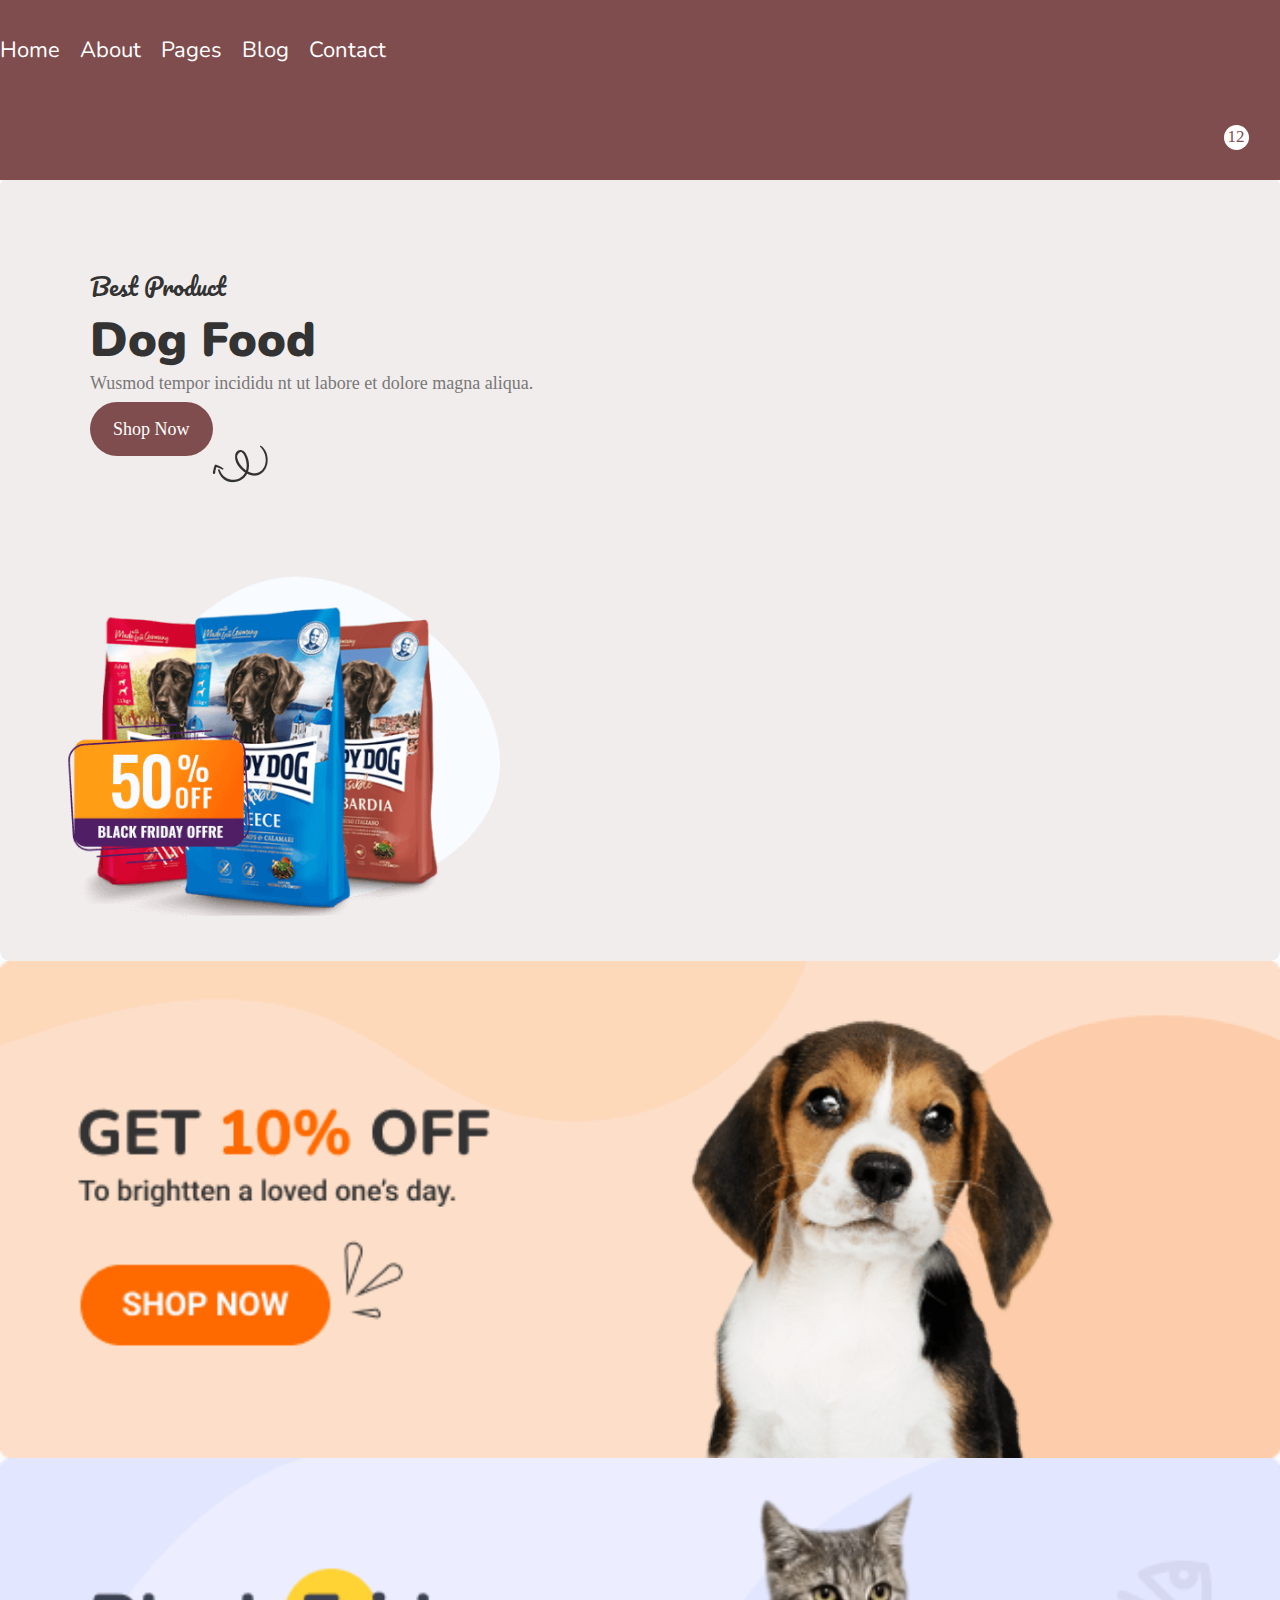
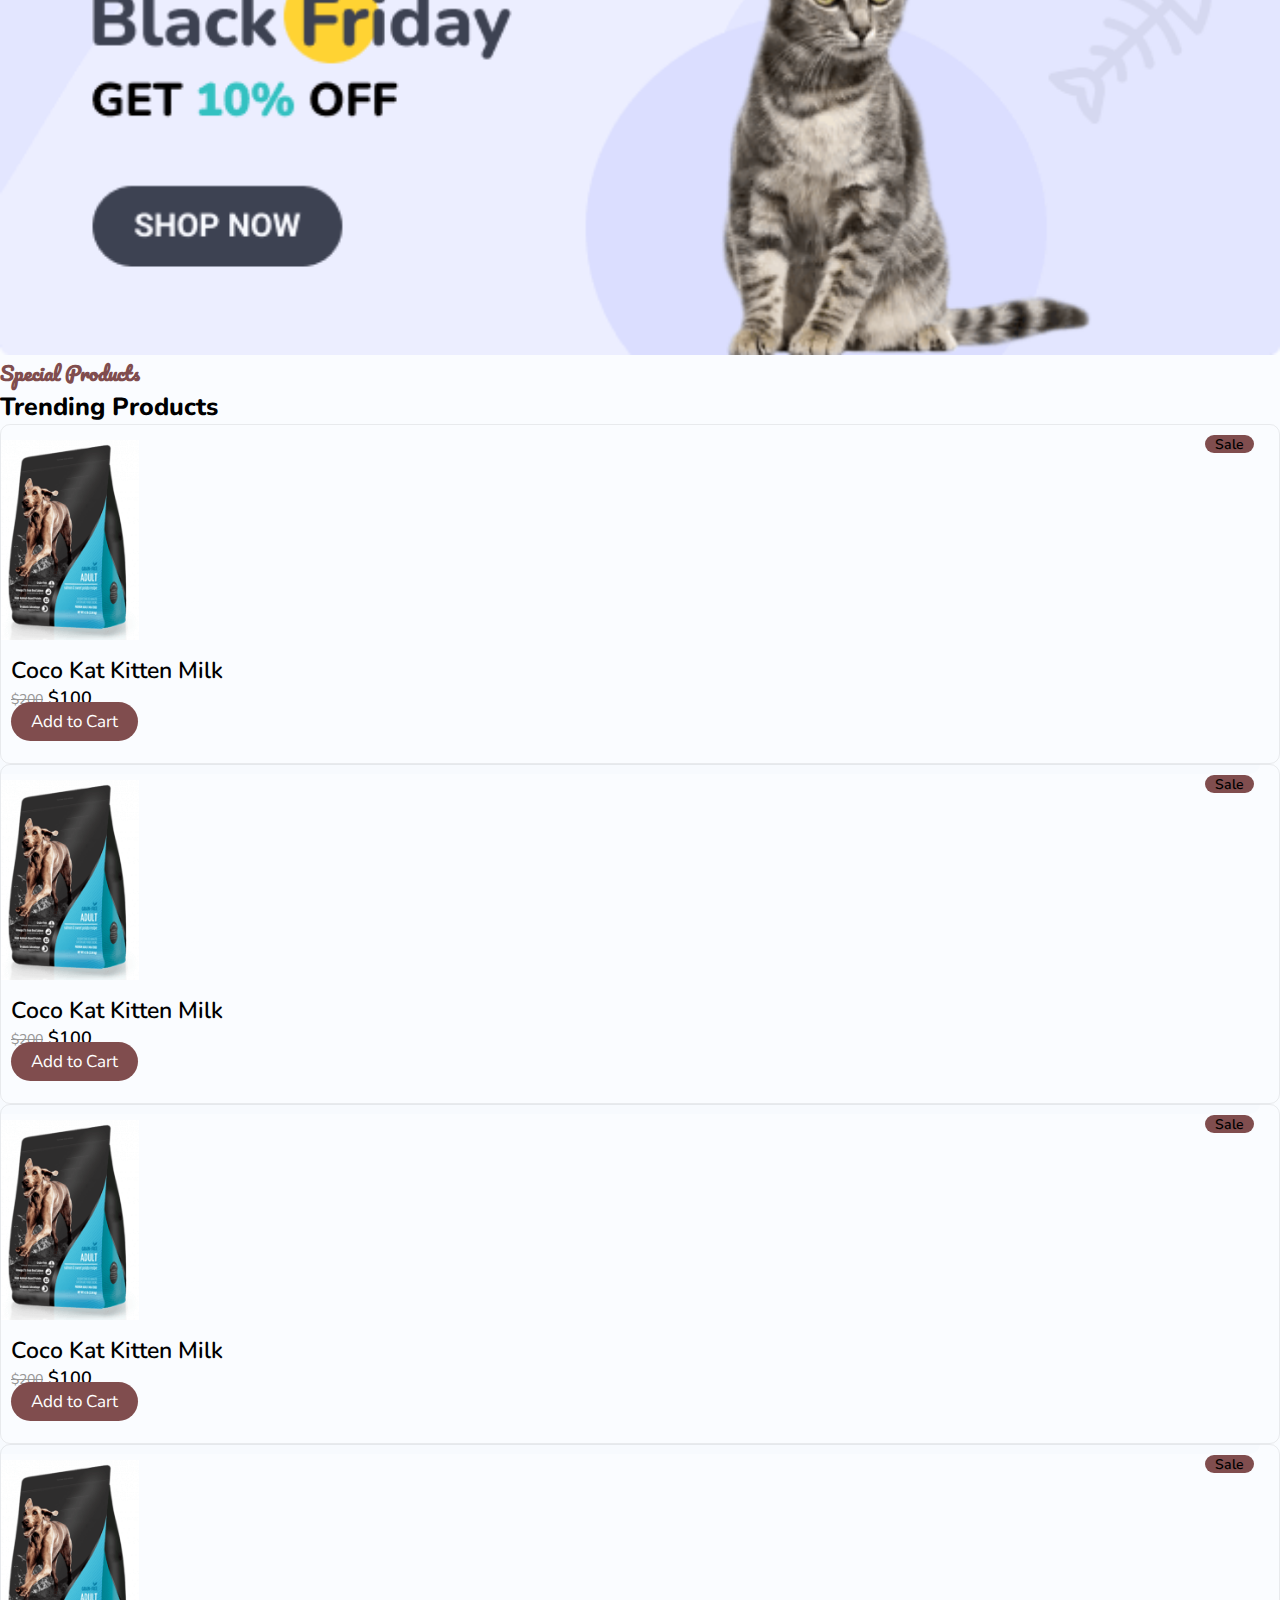
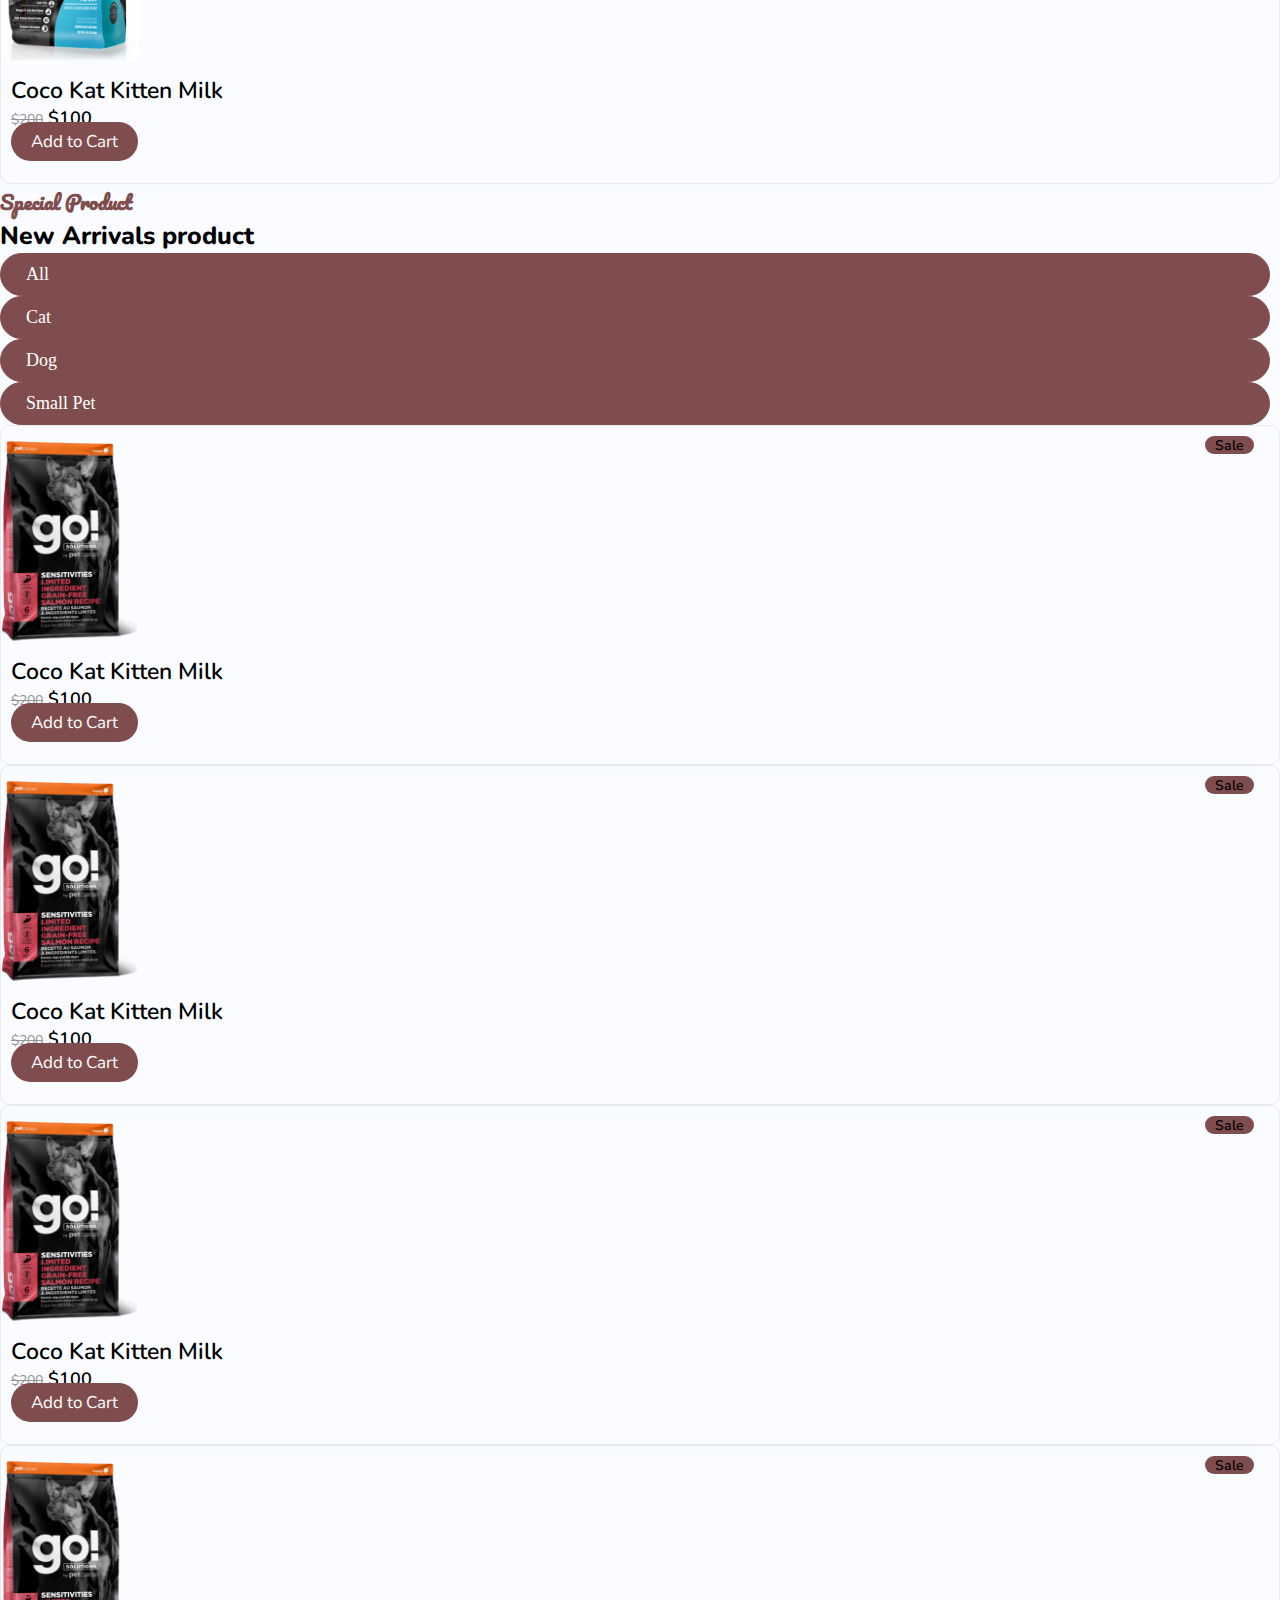
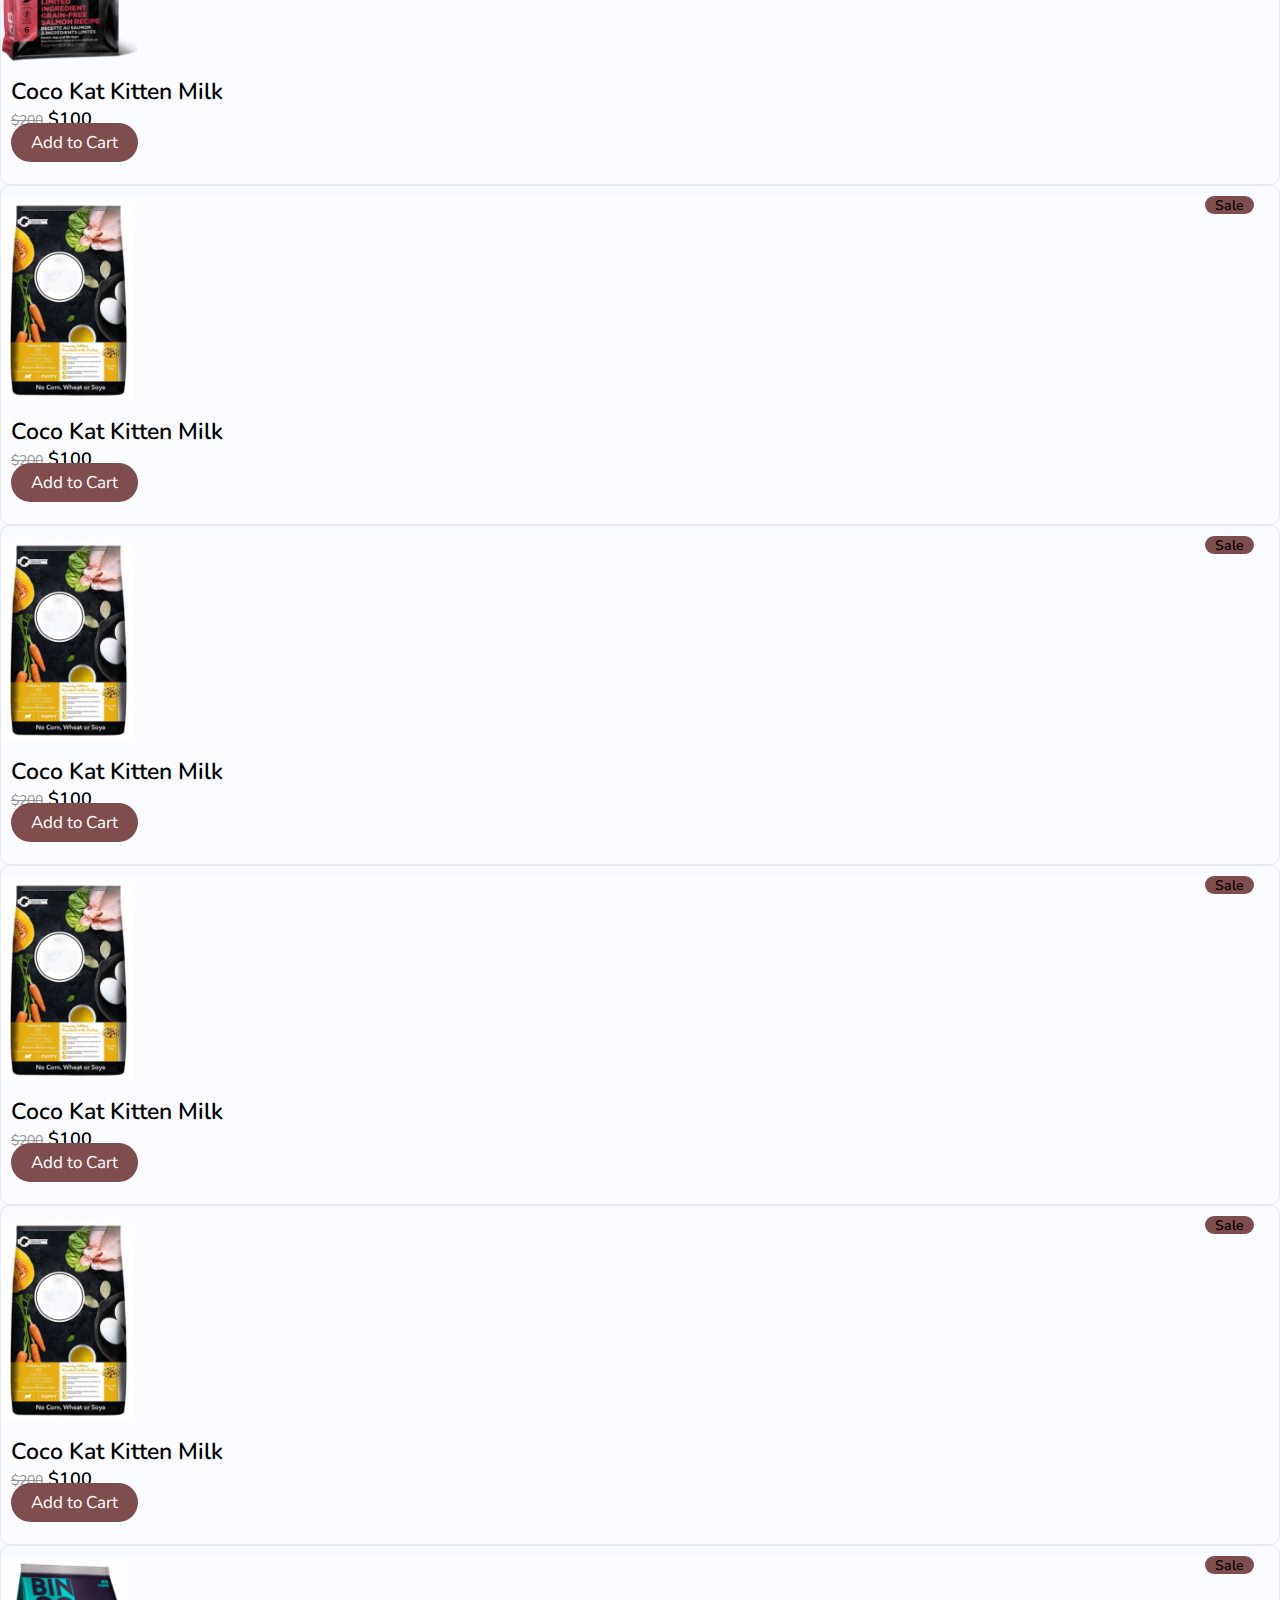
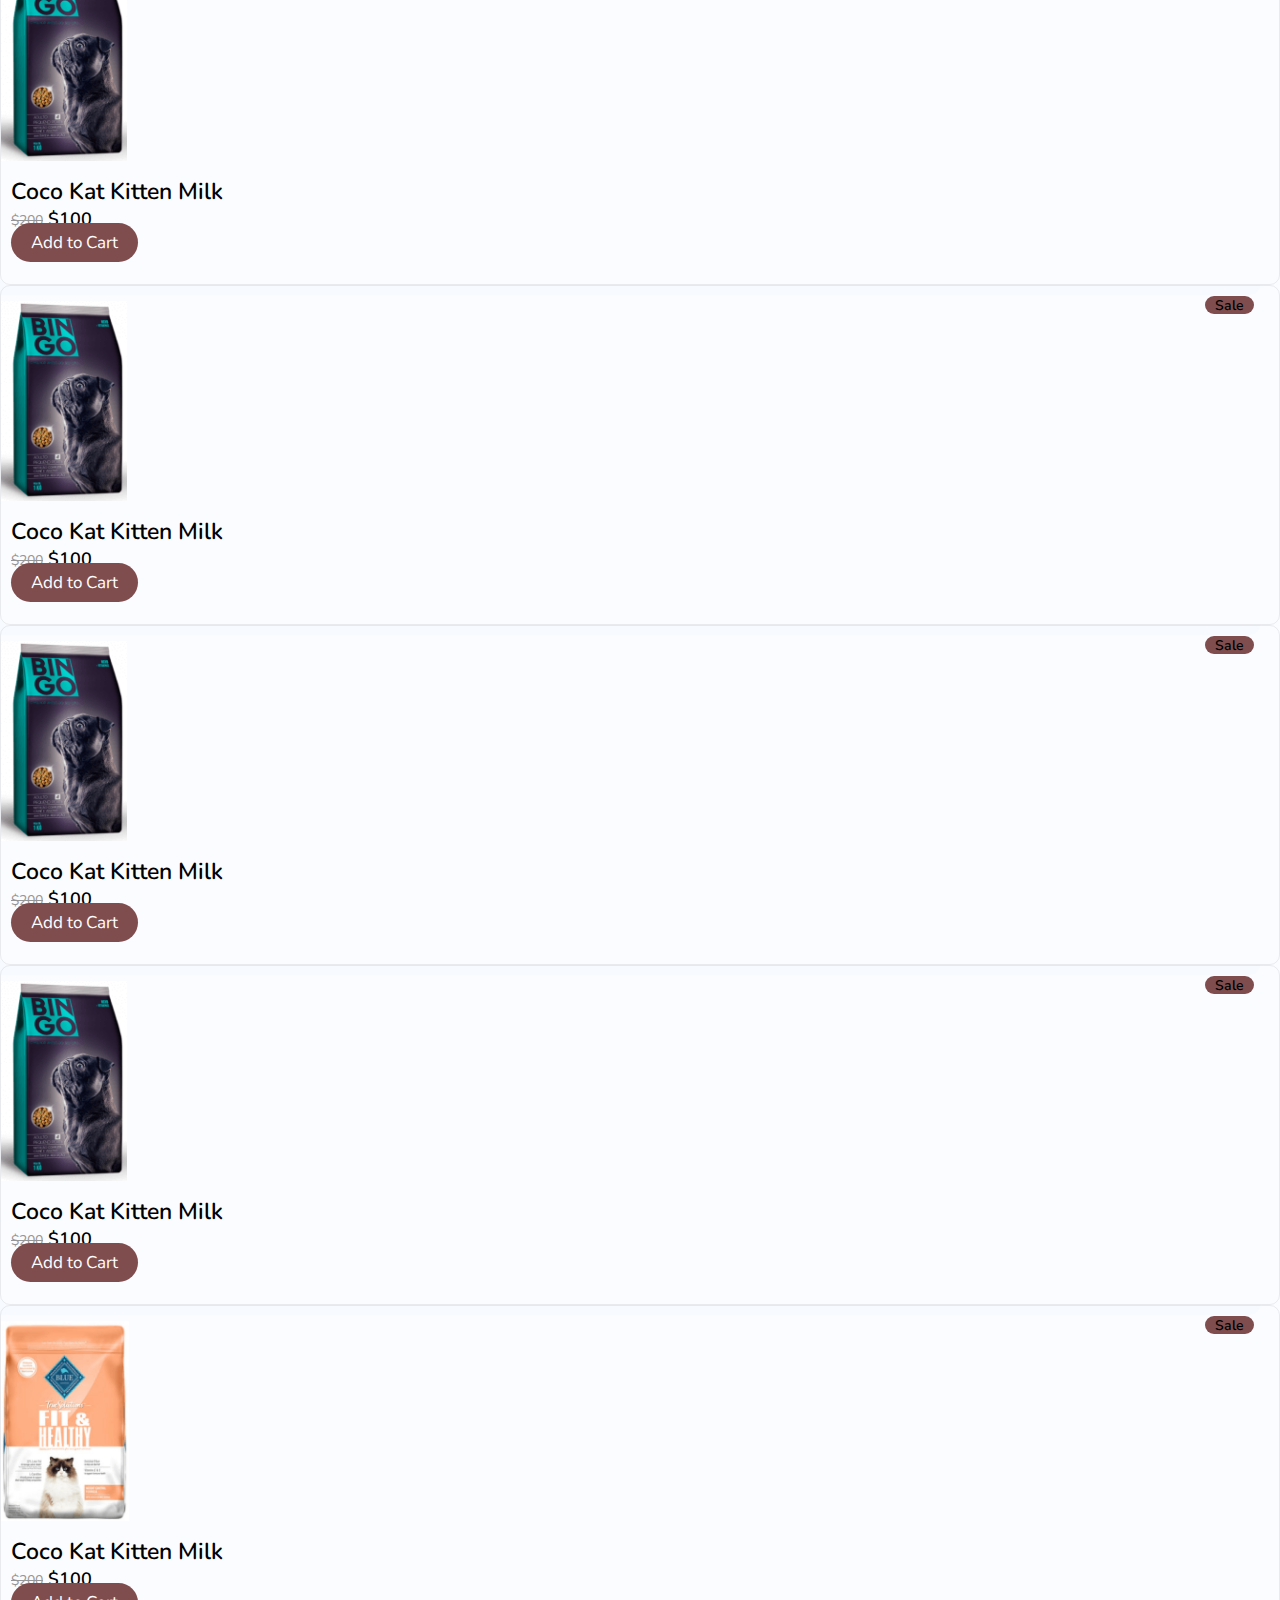
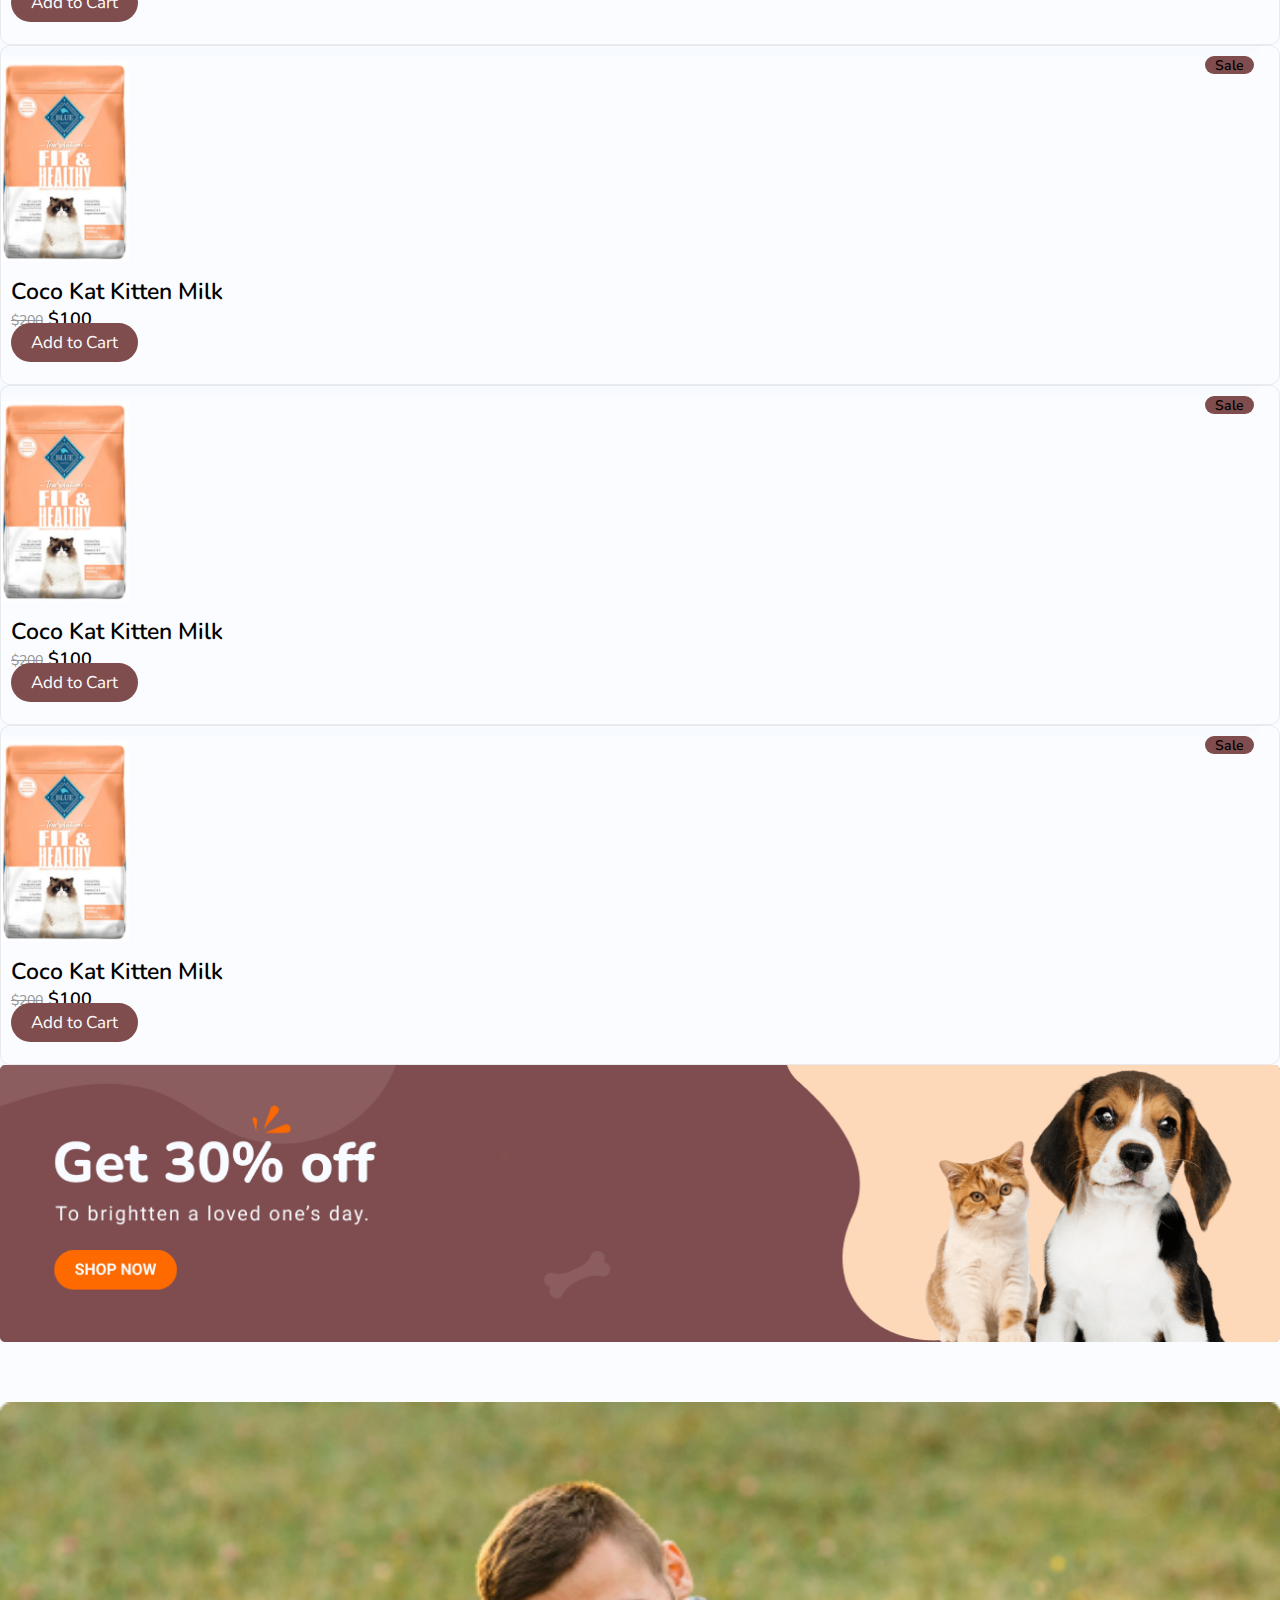
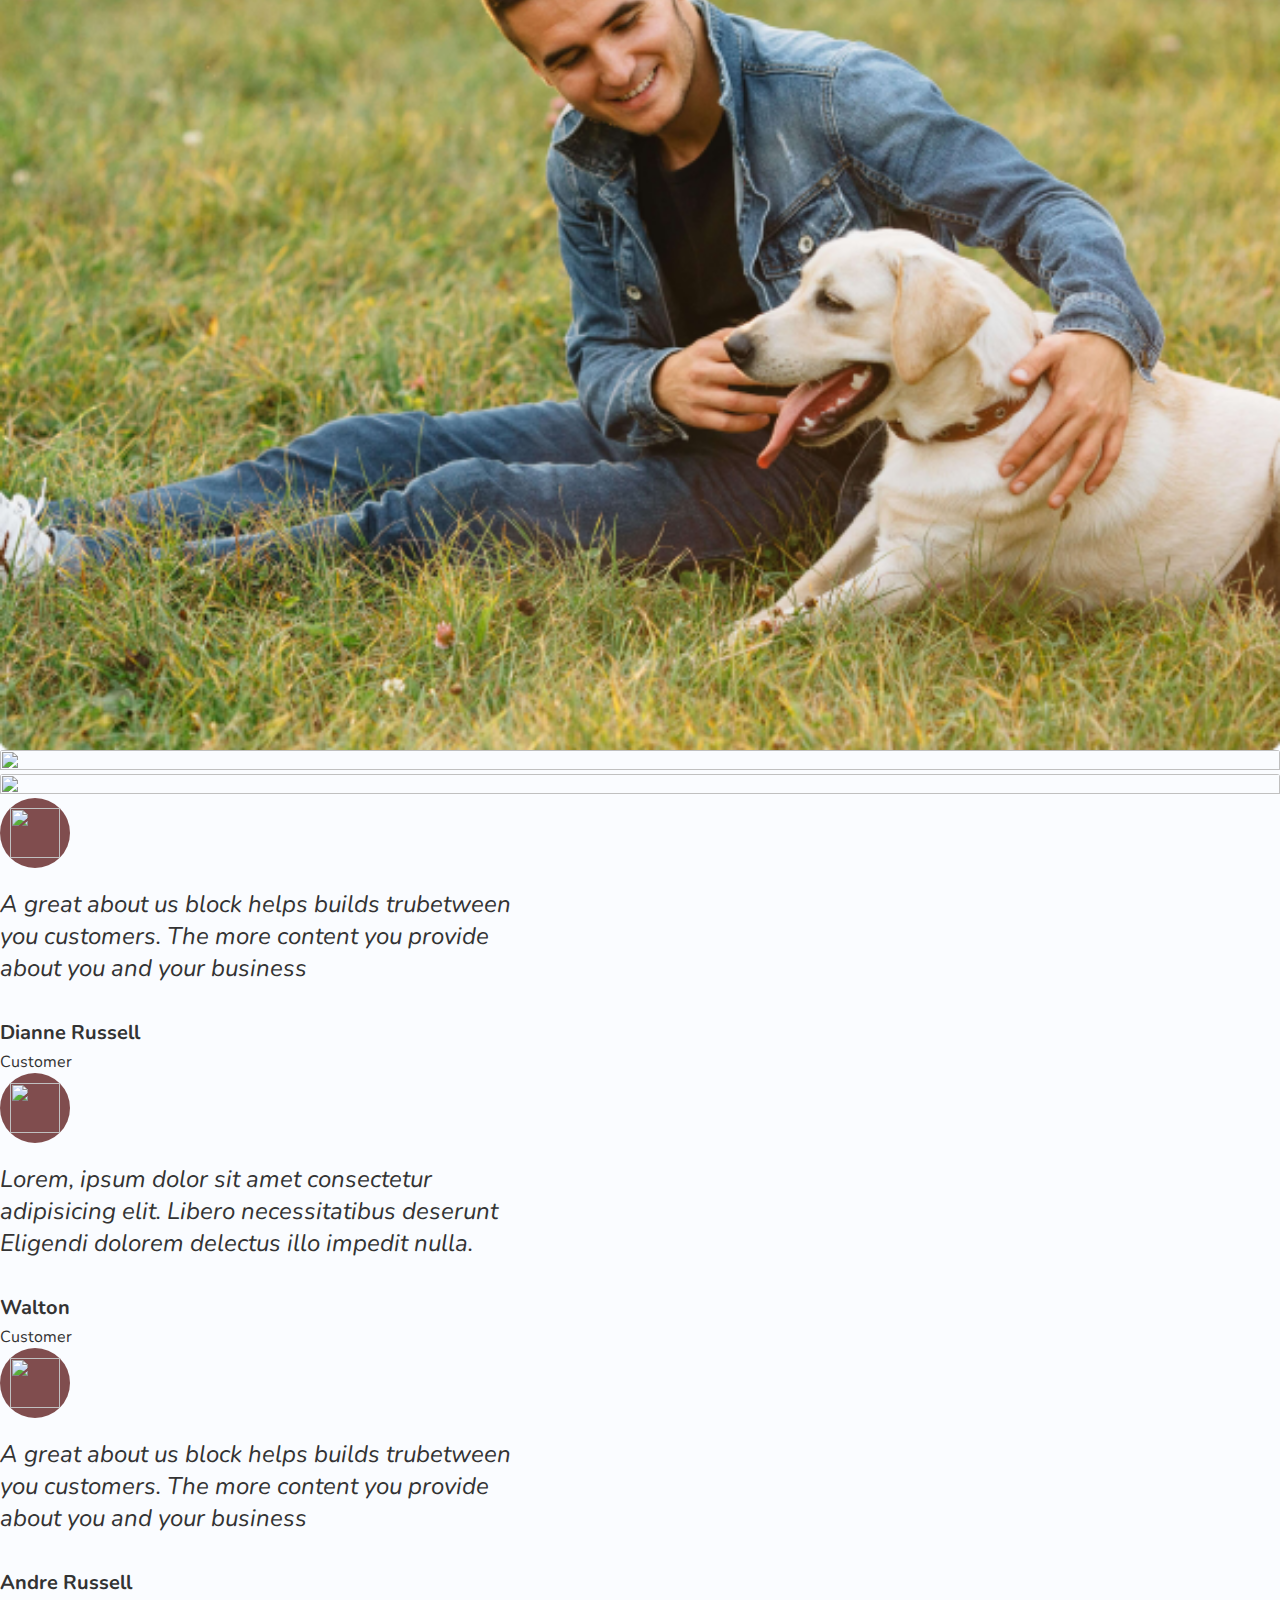
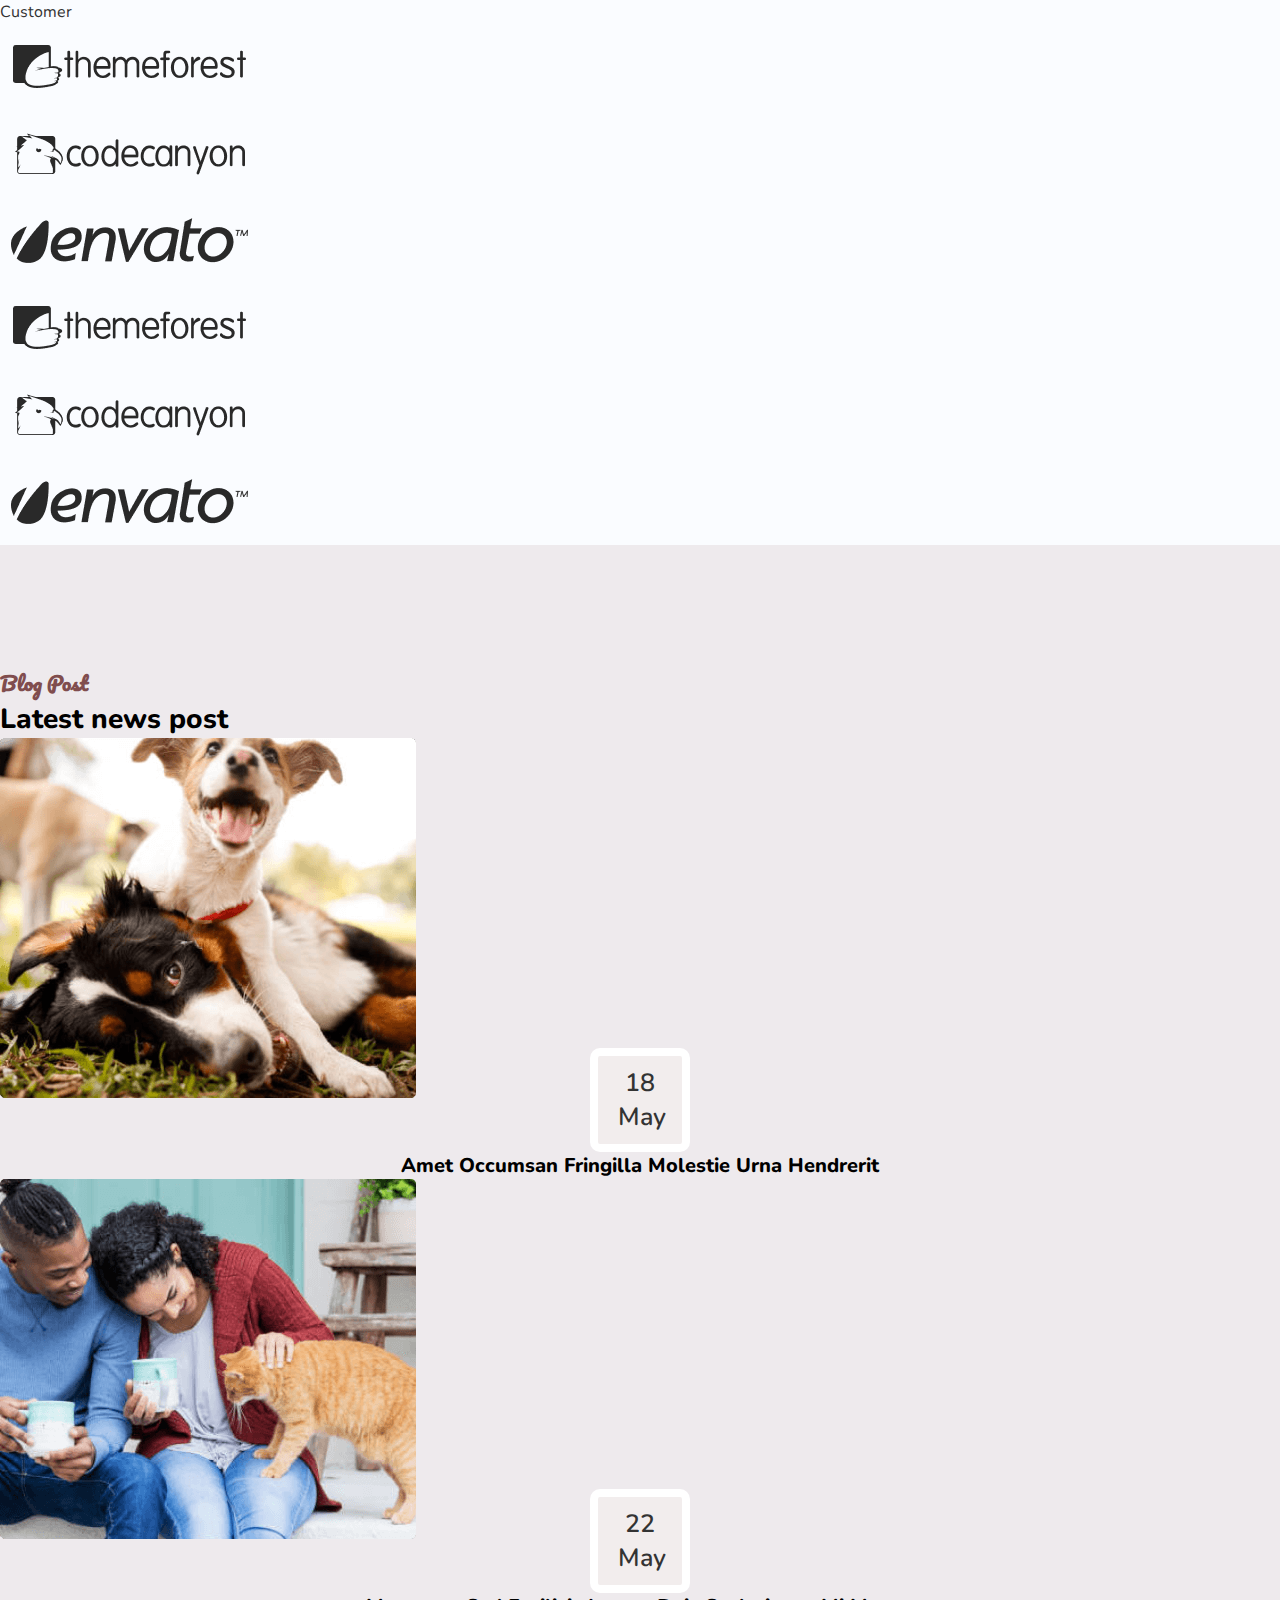
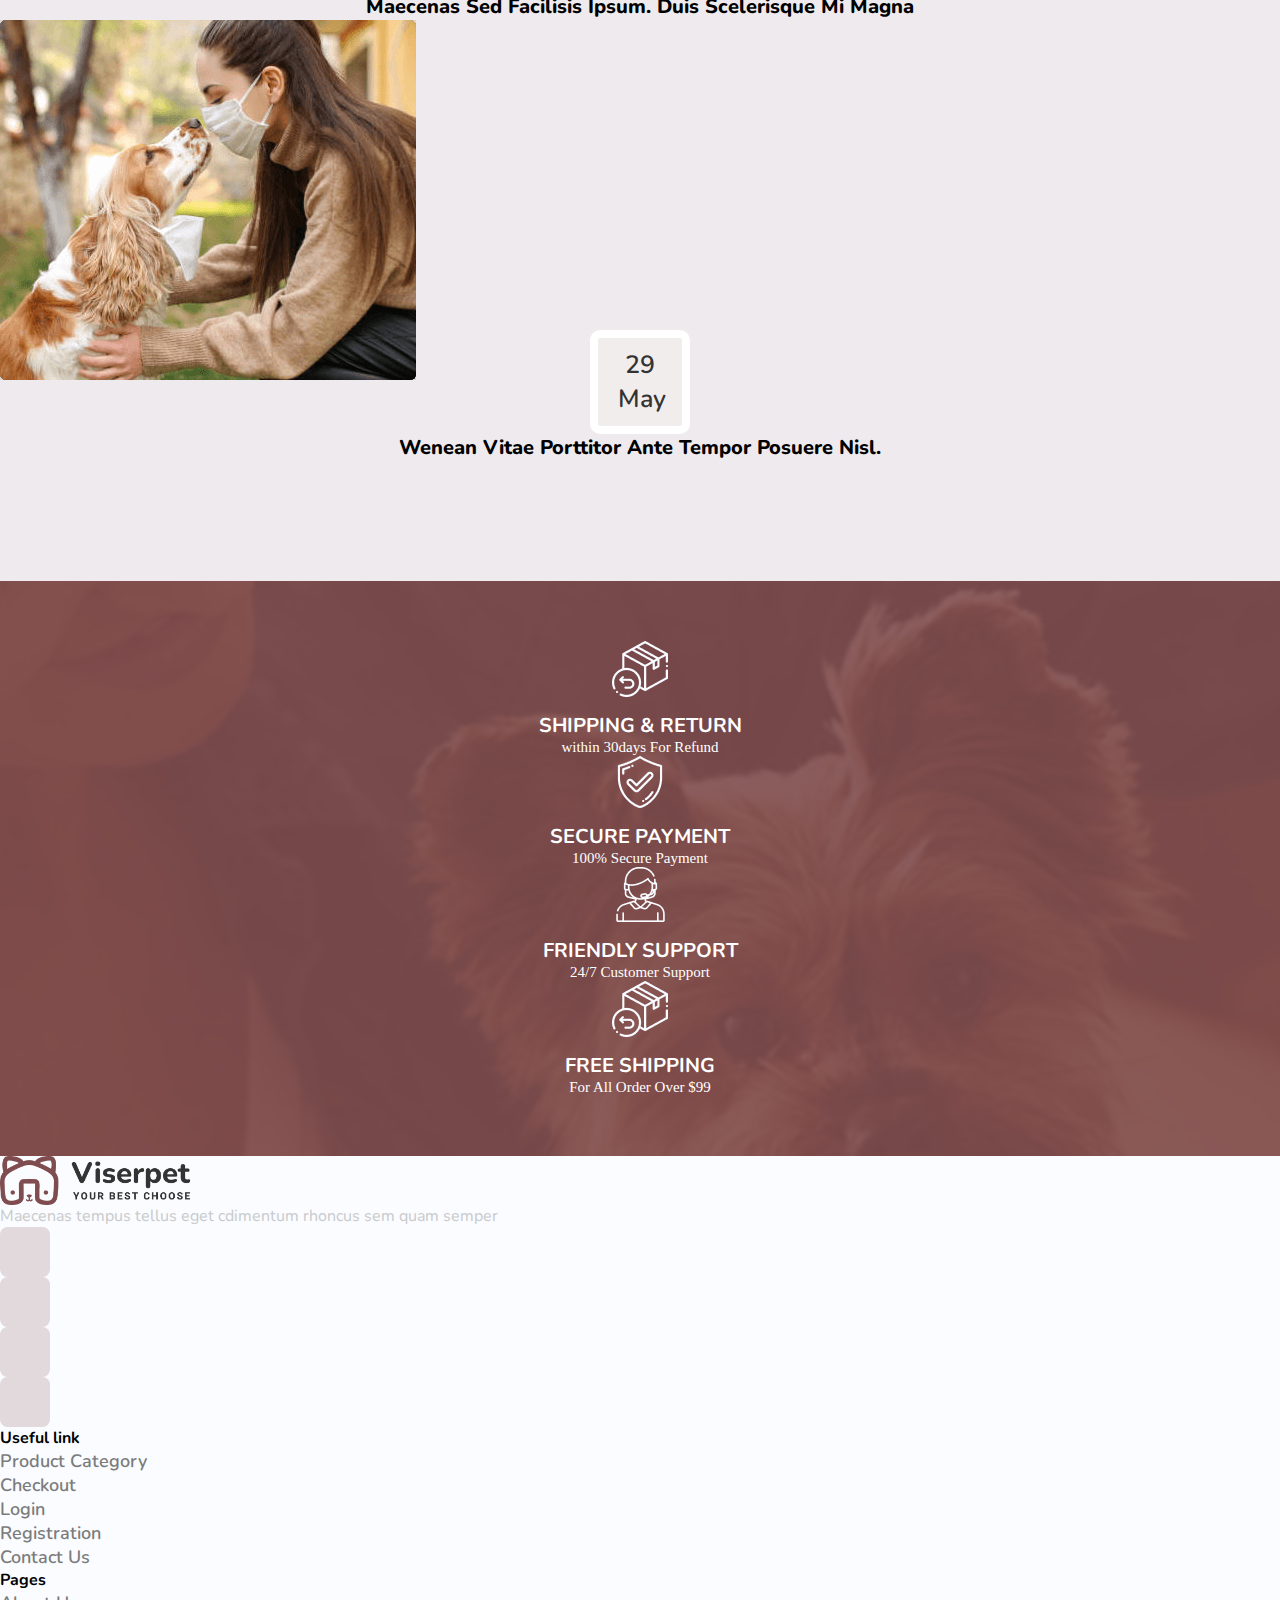
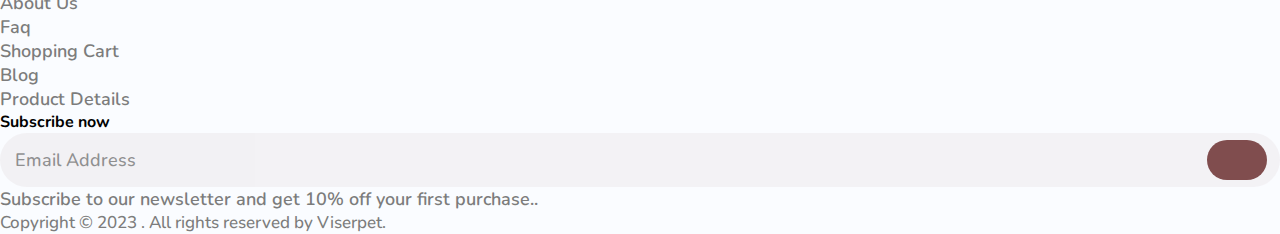
==== Index.html @ cc8e59ec "create blog" ====
<!DOCTYPE html>
<html lang="en">
<head>
    <meta charset="UTF-8">
    <meta http-equiv="X-UA-Compatible" content="IE=edge">
    <meta name="viewport" content="width=device-width, initial-scale=1.0">
    <link rel="stylesheet" href="assets/style/style.css">
    <link rel="stylesheet" href="assets/style/slider.css">
    <link rel="stylesheet" href="assets/style/cliendSlider.css">
    <link href="https://cdn.jsdelivr.net/npm/bootstrap@5.0.2/dist/css/bootstrap.min.css" rel="stylesheet"
        integrity="sha384-EVSTQN3/azprG1Anm3QDgpJLIm9Nao0Yz1ztcQTwFspd3yD65VohhpuuCOmLASjC" crossorigin="anonymous">
    <title>Viserpet Html Template</title>
    <link rel="shortcut icon" href="assets/Images/logo/favicon.png">
</head>

<body>
    <!-- Header Start -->
    <header>
        <section id="Navigation">
            <div class="container">
                <div class="row">
                    <div class="col-xxl-6 col-xl-6 col-lg-6 col-md-6 col-sm-12 col-12">
                        <nav id="navbar">
                            <ul class="navigation">
                                <li class="navigation-item"><a class="navigation-item-area" href="Index.html">Home</a></li>
                                <li class="navigation-item"><a class="navigation-item-area" href="About.html">About</a></li>
                                <li class="navigation-item"><a class="navigation-item-area  navigationPages"
                                        href="#">Pages<i class="fa-solid fa-chevron-down"></i></a>
                                    <ul class="submenu">
                                        <li class="submenuItem "><a class="submenuItem-area"
                                                href="Shop.html">ProductCategory</a></li>
                                        <li class="submenuItem "><a class="submenuItem-area" href="Faq.html">Faq</a></li>
                                        <li class="submenuItem "><a class="submenuItem-area" href="#">Login</a></li>
                                        <li class="submenuItem "><a class="submenuItem-area" href="#">Registration</a>
                                        </li>
                                        <li class="submenuItem "><a class="submenuItem-area" href="#">Contact Us</a>
                                        </li>
                                    </ul>
                                </li>
                                <li class="navigation-item"><a class="navigation-item-area" href="Blog.html">Blog</a></li>
                                <li class="navigation-item"><a class="navigation-item-area" href="Contact.html">Contact</a></li>
                                <li class="navigation-item"><i
                                        class="navigation-item-area-icon-serach fa-solid fa-magnifying-glass"></i></li>
                            </ul>
                        </nav>
                    </div>
                    <div class="col-xxl-6 col-xl-6 col-lg-6 col-md-6 col-sm-12 col-12">
                        <div class="basketCatrRegister">
                            <ul>
                                <li><a href="#"><i class="fa-regular fa-heart"></i></a></li>
                                <li><a href="#" class="cartCount"><span class="cartCountItem">12</span><i
                                            class="fa-solid fa-cart-shopping"></i></a></li>
                                <li><a href="#"><i class="fa-regular fa-user"></i></a></li>
                            </ul>
                        </div>
                    </div>
                </div>
            </div>
        </section>
        <!-- <section id="MobileNavbar">
            <div class="container">
                <div class="row">
                    <div class="col-xxl-12 col-xl-12 col-lg-12 col-md-12 col-sm-12 col-12">
                        <div class="menu">
                            <nav>
                                <ul>
                                    <li><a href="#">Главная</a></li>
                                    <li><a href="#">О нас</a></li>
                                    <li><a href="#">Услуги</a></li>
                                    <li><a href="#">Контакты</a></li>
                                </ul>
                            </nav>
                        </div>
                        <div class="mobilBasketCatrRegister">
                            <ul>
                                <li><a href="#"><i class="fa-regular fa-heart"></i></a></li>
                                <li><a href="#" class="cartCount"><span class="cartCountItem">12</span><i
                                            class="fa-solid fa-cart-shopping"></i></a></li>
                                <li><a href="#"><i class="fa-regular fa-user"></i></a></li>
                            </ul> 
                            <div class="menuBtn">
                                <span></span>
                                <span></span>
                                <span></span>
                            </div>
                        </div>
                    </div>
                </div>
            </div>
        </section> -->
    </header>
    <!-- Header End -->

    <!-- Main Start -->
    <main>
        
        <section id="main-top">
            <div class="container mt-4">
                <div class="row banerColor">
                    <div class="col-xxl-6 col-xl-6 col-lg-6 col-md-12 col-sm-12 col-12">
                        <div class="baner">
                            <div class="banerContent">
                                <h4 class="banerSubtitle">Best Product</h4>
                                <h2 class="banerTitle">Dog Food</h2>
                                <p class="banerDesc">Wusmod tempor incididu nt ut labore et dolore magna aliqua.</p>
                                <div class="bannerBtn">
                                    <a href="Shop.html" class="btnShop banerShopBtn">Shop Now</a>
                                    <div class="btnArrowImg">
                                        <img src="assets/Images/home-pages-img/button-shape.png" alt="">
                                    </div>
                                </div>
                            </div>
                        </div>
                    </div>
                    <div class="col-xxl-6 col-xl-6 col-lg-6 col-md-12 col-sm-12 col-12">
                        <div class="banerImg">
                            <img src="assets/Images/home-pages-img/banner-img.png" alt="baner-img">
                        </div>
                    </div>
                </div>
            </div>
            <div class="container mt-5 pt-5 mb-5 pb-5">
                <div class="row gx-5">
                    <div class="col-xxl-6 col-xl-6 col-lg-6 col-md-12 col-sm-12 col-12">
                        <a href="Shop.html" class="sentence">
                            <img src="assets/Images/home-pages-img/offer-img.png" alt="">
                        </a>
                    </div>
                    <div class="col-xxl-6 col-xl-6 col-lg-6 col-md-12 col-sm-12 col-12">
                        <a href="Shop.html" class="sentence">
                            <img src="assets/Images/home-pages-img/offer-img03.png" alt="">
                        </a>
                    </div>
                </div>
            </div>
        </section>

        <!--============Special Product start=============-->
        <section id="SpecialProduct">
            <div class="container">
                <div class="row">
                    <div class="col-xxl-12 col-xl-12 col-lg-12 col-md-12 col-sm-12 col-12 mb-4">
                        <h4 class="specialProductContentHeader text-center">Special Products</h4>
                        <h3 class="specialProductContentHeaderTitle text-center">Trending Products</h3>
                    </div>
                </div>
                <div class="row justify-content-center gy-4">
                    <div class="col-xxl-3 col-xl-3 col-lg-3 col-md-4 col-sm-6 col-xsm-6">
                        <div class="productCard text-center mb-5 ">
                            <div class="productCartItem mt-3 mb-2">
                                <a href="Shop.html">
                                    <img src="assets/Images/Product/product01.png" alt="Product">
                                </a>
                                <div class="productIcon">
                                    <span>
                                        <i class="fa-regular fa-heart"></i>
                                    </span>
                                </div>
                                <div class="prodictClearance">
                                    <span class="badge prodictClearanceItem">Sale</span>
                                </div>
                            </div>
                            <div class="productItemContent">
                                <a href="Shop.html" class="productItemContent_item">Coco Kat Kitten Milk</a>
                                <ul class="d-flex justify-content-center align-items-center starIcom mb-2">
                                    <li><i class="fa-solid fa-star"></i></li>
                                    <li><i class="fa-solid fa-star"></i></li>
                                    <li><i class="fa-solid fa-star"></i></li>
                                    <li><i class="fa-solid fa-star"></i></li>
                                    <li><i class="fa-regular fa-star-half-stroke"></i></li>
                                </ul>
                                <h6 class="productPrice mb-3">
                                    <s>$200</s>
                                    $100
                                </h6>
                                <a href="" class="btnProduct">Add to Cart</a>
                            </div>
                        </div>
                    </div>
                    <div class="col-xxl-3 col-xl-3 col-lg-3 col-md-4 col-sm-6 col-xsm-6">
                        <div class="productCard text-center mb-5 ">
                            <div class="productCartItem mt-3 mb-2">
                                <a href="Shop.html">
                                    <img src="assets/Images/Product/product01.png" alt="Product">
                                </a>
                                <div class="productIcon">
                                    <span>
                                        <i class="fa-regular fa-heart"></i>
                                    </span>
                                </div>
                                <div class="prodictClearance">
                                    <span class="badge prodictClearanceItem">Sale</span>
                                </div>
                            </div>
                            <div class="productItemContent">
                                <a href="Shop.html" class="productItemContent_item">Coco Kat Kitten Milk</a>
                                <ul class="d-flex justify-content-center align-items-center starIcom mb-2">
                                    <li><i class="fa-solid fa-star"></i></li>
                                    <li><i class="fa-solid fa-star"></i></li>
                                    <li><i class="fa-solid fa-star"></i></li>
                                    <li><i class="fa-solid fa-star"></i></li>
                                    <li><i class="fa-regular fa-star-half-stroke"></i></li>
                                </ul>
                                <h6 class="productPrice mb-3">
                                    <s>$200</s>
                                    $100
                                </h6>
                                <a href="" class="btnProduct">Add to Cart</a>
                            </div>
                        </div>
                    </div>
                    <div class="col-xxl-3 col-xl-3 col-lg-3 col-md-4 col-sm-6 col-xsm-6">
                        <div class="productCard text-center mb-5 ">
                            <div class="productCartItem mt-3 mb-2">
                                <a href="Shop.html">
                                    <img src="assets/Images/Product/product01.png" alt="Product">
                                </a>
                                <div class="productIcon">
                                    <span>
                                        <i class="fa-regular fa-heart"></i>
                                    </span>
                                </div>
                                <div class="prodictClearance">
                                    <span class="badge prodictClearanceItem">Sale</span>
                                </div>
                            </div>
                            <div class="productItemContent">
                                <a href="Shop.html" class="productItemContent_item">Coco Kat Kitten Milk</a>
                                <ul class="d-flex justify-content-center align-items-center starIcom mb-2">
                                    <li><i class="fa-solid fa-star"></i></li>
                                    <li><i class="fa-solid fa-star"></i></li>
                                    <li><i class="fa-solid fa-star"></i></li>
                                    <li><i class="fa-solid fa-star"></i></li>
                                    <li><i class="fa-regular fa-star-half-stroke"></i></li>
                                </ul>
                                <h6 class="productPrice mb-3">
                                    <s>$200</s>
                                    $100
                                </h6>
                                <a href="" class="btnProduct">Add to Cart</a>
                            </div>
                        </div>
                    </div>
                    <div class="col-xxl-3 col-xl-3 col-lg-3 col-md-4 col-sm-6 col-xsm-6">
                        <div class="productCard text-center mb-5 ">
                            <div class="productCartItem mt-3 mb-2">
                                <a href="Shop.html">
                                    <img src="assets/Images/Product/product01.png" alt="Product">
                                </a>
                                <div class="productIcon">
                                    <span>
                                        <i class="fa-regular fa-heart"></i>
                                    </span>
                                </div>
                                <div class="prodictClearance">
                                    <span class="badge prodictClearanceItem">Sale</span>
                                </div>
                            </div>
                            <div class="productItemContent">
                                <a href="Shop.html" class="productItemContent_item">Coco Kat Kitten Milk</a>
                                <ul class="d-flex justify-content-center align-items-center starIcom mb-2">
                                    <li><i class="fa-solid fa-star"></i></li>
                                    <li><i class="fa-solid fa-star"></i></li>
                                    <li><i class="fa-solid fa-star"></i></li>
                                    <li><i class="fa-solid fa-star"></i></li>
                                    <li><i class="fa-regular fa-star-half-stroke"></i></li>
                                </ul>
                                <h6 class="productPrice mb-3">
                                    <s>$200</s>
                                    $100
                                </h6>
                                <a href="" class="btnProduct">Add to Cart</a>
                            </div>
                        </div>
                    </div>
                </div>
            </div>
        </section>
        <!--============Special Product start============-->

        <!--===============Special Product Category start===========-->
        <section id="SpecialProductCategory">
            <div class="container">
                <div class="row">
                    <div class="col-xxl-12 col-xl-12 col-lg-12 col-md-12 col-sm-12 col-xsm-12 mb-4">
                        <h4 class="specialProductContentHeader text-center">Special Product</h4>
                        <h3 class="specialProductContentHeaderTitle text-center">New Arrivals product</h3>
                    </div>
                </div>
                <div class="row">
                    <div class="col-xxl-12 col-xl-12 col-lg-12 col-md-12 col-sm-12 col-xsm-3 mb-4">
                        <div class="specialCategory d-flex justify-content-center">
                            <ul class="nav specialCategoryItem tab-style-1" id="myTab" role="tablist">
                                <li class="nav-item mb-4" role="presentation">
                                    <a class="active" id="All-tab" data-bs-toggle="tab" href="#All" role="tab"
                                        aria-controls="All" aria-selected="true">
                                        All
                                    </a>
                                </li>
                                <li class="nav-item" role="presentation">
                                    <a id="Cat-tab" data-bs-toggle="tab" href="#Cat" role="tab" aria-controls="Cat"
                                        aria-selected="false">
                                        Cat
                                    </a>
                                </li>
                                <li class="nav-item" role="presentation">
                                    <a id="Dog-tab" data-bs-toggle="tab" href="#Dog" role="tab" aria-controls="Dog"
                                        aria-selected="false">
                                        Dog
                                    </a>
                                </li>
                                <li class="nav-item" role="presentation">
                                    <a id="Small-Pet-tab" data-bs-toggle="tab" href="#Small-Pet" role="tab"
                                        aria-controls="Small-Pet" aria-selected="false">
                                        Small Pet
                                    </a>
                                </li>
                            </ul>
                        </div>
                    </div>
                </div>
                <div class="row justify-content-center gy-4 mb-5">
                    <div class="tab-content" id="myTabContent">
                        <div class="tab-pane fade show active" id="All" role="tabpanel"
                            aria-labelledby="All-tab">
                            <div class="product-item-wrap row">
                                <div class="col-xxl-3 col-xl-3 col-lg-3 col-md-4 col-sm-6 col-xsm-6">
                                    <div role="tap" class="productCard text-center mb-5 ">
                                        <div class="productCartItem mt-3 mb-2">
                                            <a href="Shop.html">
                                                <img src="assets/Images/Product/product02.png" alt="Product">
                                            </a>
                                            <div class="productIcon">
                                                <span>
                                                    <i class="fa-regular fa-heart"></i>
                                                </span>
                                            </div>
                                            <div class="prodictClearance">
                                                <span class="badge prodictClearanceItem">Sale</span>
                                            </div>
                                        </div>
                                        <div class="productItemContent">
                                            <a href="Shop.html" class="productItemContent_item">Coco Kat Kitten Milk</a>
                                            <ul class="d-flex justify-content-center align-items-center starIcom mb-2">
                                                <li><i class="fa-solid fa-star"></i></li>
                                                <li><i class="fa-solid fa-star"></i></li>
                                                <li><i class="fa-solid fa-star"></i></li>
                                                <li><i class="fa-solid fa-star"></i></li>
                                                <li><i class="fa-regular fa-star-half-stroke"></i></li>
                                            </ul>
                                            <h6 class="productPrice mb-3">
                                                <s>$200</s>
                                                $100
                                            </h6>
                                            <a href="" class="btnProduct">Add to Cart</a>
                                        </div>
                                    </div>
                                </div>
                                <div class="col-xxl-3 col-xl-3 col-lg-3 col-md-4 col-sm-6 col-xsm-6">
                                    <div role="tap" class="productCard text-center mb-5 ">
                                        <div class="productCartItem mt-3 mb-2">
                                            <a href="Shop.html">
                                                <img src="assets/Images/Product/product02.png" alt="Product">
                                            </a>
                                            <div class="productIcon">
                                                <span>
                                                    <i class="fa-regular fa-heart"></i>
                                                </span>
                                            </div>
                                            <div class="prodictClearance">
                                                <span class="badge prodictClearanceItem">Sale</span>
                                            </div>
                                        </div>
                                        <div class="productItemContent">
                                            <a href="Shop.html" class="productItemContent_item">Coco Kat Kitten Milk</a>
                                            <ul class="d-flex justify-content-center align-items-center starIcom mb-2">
                                                <li><i class="fa-solid fa-star"></i></li>
                                                <li><i class="fa-solid fa-star"></i></li>
                                                <li><i class="fa-solid fa-star"></i></li>
                                                <li><i class="fa-solid fa-star"></i></li>
                                                <li><i class="fa-regular fa-star-half-stroke"></i></li>
                                            </ul>
                                            <h6 class="productPrice mb-3">
                                                <s>$200</s>
                                                $100
                                            </h6>
                                            <a href="" class="btnProduct">Add to Cart</a>
                                        </div>
                                    </div>
                                </div>
                                <div class="col-xxl-3 col-xl-3 col-lg-3 col-md-4 col-sm-6 col-xsm-6">
                                    <div role="tap" class="productCard text-center mb-5 ">
                                        <div class="productCartItem mt-3 mb-2">
                                            <a href="Shop.html">
                                                <img src="assets/Images/Product/product02.png" alt="Product">
                                            </a>
                                            <div class="productIcon">
                                                <span>
                                                    <i class="fa-regular fa-heart"></i>
                                                </span>
                                            </div>
                                            <div class="prodictClearance">
                                                <span class="badge prodictClearanceItem">Sale</span>
                                            </div>
                                        </div>
                                        <div class="productItemContent">
                                            <a href="Shop.html" class="productItemContent_item">Coco Kat Kitten Milk</a>
                                            <ul class="d-flex justify-content-center align-items-center starIcom mb-2">
                                                <li><i class="fa-solid fa-star"></i></li>
                                                <li><i class="fa-solid fa-star"></i></li>
                                                <li><i class="fa-solid fa-star"></i></li>
                                                <li><i class="fa-solid fa-star"></i></li>
                                                <li><i class="fa-regular fa-star-half-stroke"></i></li>
                                            </ul>
                                            <h6 class="productPrice mb-3">
                                                <s>$200</s>
                                                $100
                                            </h6>
                                            <a href="" class="btnProduct">Add to Cart</a>
                                        </div>
                                    </div>
                                </div>
                                <div class="col-xxl-3 col-xl-3 col-lg-3 col-md-4 col-sm-6 col-xsm-6">
                                    <div role="tap" class="productCard text-center mb-5 ">
                                        <div class="productCartItem mt-3 mb-2">
                                            <a href="Shop.html">
                                                <img src="assets/Images/Product/product02.png" alt="Product">
                                            </a>
                                            <div class="productIcon">
                                                <span>
                                                    <i class="fa-regular fa-heart"></i>
                                                </span>
                                            </div>
                                            <div class="prodictClearance">
                                                <span class="badge prodictClearanceItem">Sale</span>
                                            </div>
                                        </div>
                                        <div class="productItemContent">
                                            <a href="Shop.html" class="productItemContent_item">Coco Kat Kitten Milk</a>
                                            <ul class="d-flex justify-content-center align-items-center starIcom mb-2">
                                                <li><i class="fa-solid fa-star"></i></li>
                                                <li><i class="fa-solid fa-star"></i></li>
                                                <li><i class="fa-solid fa-star"></i></li>
                                                <li><i class="fa-solid fa-star"></i></li>
                                                <li><i class="fa-regular fa-star-half-stroke"></i></li>
                                            </ul>
                                            <h6 class="productPrice mb-3">
                                                <s>$200</s>
                                                $100
                                            </h6>
                                            <a href="" class="btnProduct">Add to Cart</a>
                                        </div>
                                    </div>
                                </div>
                            </div>
                        </div>
                        <div class="tab-pane fade" id="Cat" role="tabpanel" aria-labelledby="Cat-tab">
                            <div class="product-item-wrap row">
                                <div class="col-xxl-3 col-xl-3 col-lg-3 col-md-4 col-sm-6 col-xsm-6">
                                    <div role="tap" class="productCard text-center mb-5 ">
                                        <div class="productCartItem mt-3 mb-2">
                                            <a href="Shop.html">
                                                <img src="assets/Images/Product/product03.png" alt="Product">
                                            </a>
                                            <div class="productIcon">
                                                <span>
                                                    <i class="fa-regular fa-heart"></i>
                                                </span>
                                            </div>
                                            <div class="prodictClearance">
                                                <span class="badge prodictClearanceItem">Sale</span>
                                            </div>
                                        </div>
                                        <div class="productItemContent">
                                            <a href="Shop.html" class="productItemContent_item">Coco Kat Kitten Milk</a>
                                            <ul class="d-flex justify-content-center align-items-center starIcom mb-2">
                                                <li><i class="fa-solid fa-star"></i></li>
                                                <li><i class="fa-solid fa-star"></i></li>
                                                <li><i class="fa-solid fa-star"></i></li>
                                                <li><i class="fa-solid fa-star"></i></li>
                                                <li><i class="fa-regular fa-star-half-stroke"></i></li>
                                            </ul>
                                            <h6 class="productPrice mb-3">
                                                <s>$200</s>
                                                $100
                                            </h6>
                                            <a href="" class="btnProduct">Add to Cart</a>
                                        </div>
                                    </div>
                                </div>
                                <div class="col-xxl-3 col-xl-3 col-lg-3 col-md-4 col-sm-6 col-xsm-6">
                                    <div role="tap" class="productCard text-center mb-5 ">
                                        <div class="productCartItem mt-3 mb-2">
                                            <a href="Shop.html">
                                                <img src="assets/Images/Product/product03.png" alt="Product">
                                            </a>
                                            <div class="productIcon">
                                                <span>
                                                    <i class="fa-regular fa-heart"></i>
                                                </span>
                                            </div>
                                            <div class="prodictClearance">
                                                <span class="badge prodictClearanceItem">Sale</span>
                                            </div>
                                        </div>
                                        <div class="productItemContent">
                                            <a href="Shop.html" class="productItemContent_item">Coco Kat Kitten Milk</a>
                                            <ul class="d-flex justify-content-center align-items-center starIcom mb-2">
                                                <li><i class="fa-solid fa-star"></i></li>
                                                <li><i class="fa-solid fa-star"></i></li>
                                                <li><i class="fa-solid fa-star"></i></li>
                                                <li><i class="fa-solid fa-star"></i></li>
                                                <li><i class="fa-regular fa-star-half-stroke"></i></li>
                                            </ul>
                                            <h6 class="productPrice mb-3">
                                                <s>$200</s>
                                                $100
                                            </h6>
                                            <a href="" class="btnProduct">Add to Cart</a>
                                        </div>
                                    </div>
                                </div>
                                <div class="col-xxl-3 col-xl-3 col-lg-3 col-md-4 col-sm-6 col-xsm-6">
                                    <div role="tap" class="productCard text-center mb-5 ">
                                        <div class="productCartItem mt-3 mb-2">
                                            <a href="Shop.html">
                                                <img src="assets/Images/Product/product03.png" alt="Product">
                                            </a>
                                            <div class="productIcon">
                                                <span>
                                                    <i class="fa-regular fa-heart"></i>
                                                </span>
                                            </div>
                                            <div class="prodictClearance">
                                                <span class="badge prodictClearanceItem">Sale</span>
                                            </div>
                                        </div>
                                        <div class="productItemContent">
                                            <a href="Shop.html" class="productItemContent_item">Coco Kat Kitten Milk</a>
                                            <ul class="d-flex justify-content-center align-items-center starIcom mb-2">
                                                <li><i class="fa-solid fa-star"></i></li>
                                                <li><i class="fa-solid fa-star"></i></li>
                                                <li><i class="fa-solid fa-star"></i></li>
                                                <li><i class="fa-solid fa-star"></i></li>
                                                <li><i class="fa-regular fa-star-half-stroke"></i></li>
                                            </ul>
                                            <h6 class="productPrice mb-3">
                                                <s>$200</s>
                                                $100
                                            </h6>
                                            <a href="" class="btnProduct">Add to Cart</a>
                                        </div>
                                    </div>
                                </div>
                                <div class="col-xxl-3 col-xl-3 col-lg-3 col-md-4 col-sm-6 col-xsm-6">
                                    <div role="tap" class="productCard text-center mb-5 ">
                                        <div class="productCartItem mt-3 mb-2">
                                            <a href="Shop.html">
                                                <img src="assets/Images/Product/product03.png" alt="Product">
                                            </a>
                                            <div class="productIcon">
                                                <span>
                                                    <i class="fa-regular fa-heart"></i>
                                                </span>
                                            </div>
                                            <div class="prodictClearance">
                                                <span class="badge prodictClearanceItem">Sale</span>
                                            </div>
                                        </div>
                                        <div class="productItemContent">
                                            <a href="Shop.html" class="productItemContent_item">Coco Kat Kitten Milk</a>
                                            <ul class="d-flex justify-content-center align-items-center starIcom mb-2">
                                                <li><i class="fa-solid fa-star"></i></li>
                                                <li><i class="fa-solid fa-star"></i></li>
                                                <li><i class="fa-solid fa-star"></i></li>
                                                <li><i class="fa-solid fa-star"></i></li>
                                                <li><i class="fa-regular fa-star-half-stroke"></i></li>
                                            </ul>
                                            <h6 class="productPrice mb-3">
                                                <s>$200</s>
                                                $100
                                            </h6>
                                            <a href="" class="btnProduct">Add to Cart</a>
                                        </div>
                                    </div>
                                </div>
                            </div>
                        </div>
                        <div class="tab-pane fade" id="Dog" role="tabpanel" aria-labelledby="Dog-tab">
                            <div class="product-item-wrap row">
                                <div class="col-xxl-3 col-xl-3 col-lg-3 col-md-4 col-sm-6 col-xsm-6">
                                    <div role="tap" class="productCard text-center mb-5 ">
                                        <div class="productCartItem mt-3 mb-2">
                                            <a href="Shop.html">
                                                <img src="assets/Images/Product/product04.png" alt="Product">
                                            </a>
                                            <div class="productIcon">
                                                <span>
                                                    <i class="fa-regular fa-heart"></i>
                                                </span>
                                            </div>
                                            <div class="prodictClearance">
                                                <span class="badge prodictClearanceItem">Sale</span>
                                            </div>
                                        </div>
                                        <div class="productItemContent">
                                            <a href="Shop.html" class="productItemContent_item">Coco Kat Kitten Milk</a>
                                            <ul class="d-flex justify-content-center align-items-center starIcom mb-2">
                                                <li><i class="fa-solid fa-star"></i></li>
                                                <li><i class="fa-solid fa-star"></i></li>
                                                <li><i class="fa-solid fa-star"></i></li>
                                                <li><i class="fa-solid fa-star"></i></li>
                                                <li><i class="fa-regular fa-star-half-stroke"></i></li>
                                            </ul>
                                            <h6 class="productPrice mb-3">
                                                <s>$200</s>
                                                $100
                                            </h6>
                                            <a href="" class="btnProduct">Add to Cart</a>
                                        </div>
                                    </div>
                                </div>
                                <div class="col-xxl-3 col-xl-3 col-lg-3 col-md-4 col-sm-6 col-xsm-6">
                                    <div role="tap" class="productCard text-center mb-5 ">
                                        <div class="productCartItem mt-3 mb-2">
                                            <a href="Shop.html">
                                                <img src="assets/Images/Product/product04.png" alt="Product">
                                            </a>
                                            <div class="productIcon">
                                                <span>
                                                    <i class="fa-regular fa-heart"></i>
                                                </span>
                                            </div>
                                            <div class="prodictClearance">
                                                <span class="badge prodictClearanceItem">Sale</span>
                                            </div>
                                        </div>
                                        <div class="productItemContent">
                                            <a href="Shop.html" class="productItemContent_item">Coco Kat Kitten Milk</a>
                                            <ul class="d-flex justify-content-center align-items-center starIcom mb-2">
                                                <li><i class="fa-solid fa-star"></i></li>
                                                <li><i class="fa-solid fa-star"></i></li>
                                                <li><i class="fa-solid fa-star"></i></li>
                                                <li><i class="fa-solid fa-star"></i></li>
                                                <li><i class="fa-regular fa-star-half-stroke"></i></li>
                                            </ul>
                                            <h6 class="productPrice mb-3">
                                                <s>$200</s>
                                                $100
                                            </h6>
                                            <a href="" class="btnProduct">Add to Cart</a>
                                        </div>
                                    </div>
                                </div>
                                <div class="col-xxl-3 col-xl-3 col-lg-3 col-md-4 col-sm-6 col-xsm-6">
                                    <div role="tap" class="productCard text-center mb-5 ">
                                        <div class="productCartItem mt-3 mb-2">
                                            <a href="Shop.html">
                                                <img src="assets/Images/Product/product04.png" alt="Product">
                                            </a>
                                            <div class="productIcon">
                                                <span>
                                                    <i class="fa-regular fa-heart"></i>
                                                </span>
                                            </div>
                                            <div class="prodictClearance">
                                                <span class="badge prodictClearanceItem">Sale</span>
                                            </div>
                                        </div>
                                        <div class="productItemContent">
                                            <a href="Shop.html" class="productItemContent_item">Coco Kat Kitten Milk</a>
                                            <ul class="d-flex justify-content-center align-items-center starIcom mb-2">
                                                <li><i class="fa-solid fa-star"></i></li>
                                                <li><i class="fa-solid fa-star"></i></li>
                                                <li><i class="fa-solid fa-star"></i></li>
                                                <li><i class="fa-solid fa-star"></i></li>
                                                <li><i class="fa-regular fa-star-half-stroke"></i></li>
                                            </ul>
                                            <h6 class="productPrice mb-3">
                                                <s>$200</s>
                                                $100
                                            </h6>
                                            <a href="" class="btnProduct">Add to Cart</a>
                                        </div>
                                    </div>
                                </div>
                                <div class="col-xxl-3 col-xl-3 col-lg-3 col-md-4 col-sm-6 col-xsm-6">
                                    <div role="tap" class="productCard text-center mb-5 ">
                                        <div class="productCartItem mt-3 mb-2">
                                            <a href="Shop.html">
                                                <img src="assets/Images/Product/product04.png" alt="Product">
                                            </a>
                                            <div class="productIcon">
                                                <span>
                                                    <i class="fa-regular fa-heart"></i>
                                                </span>
                                            </div>
                                            <div class="prodictClearance">
                                                <span class="badge prodictClearanceItem">Sale</span>
                                            </div>
                                        </div>
                                        <div class="productItemContent">
                                            <a href="Shop.html" class="productItemContent_item">Coco Kat Kitten Milk</a>
                                            <ul class="d-flex justify-content-center align-items-center starIcom mb-2">
                                                <li><i class="fa-solid fa-star"></i></li>
                                                <li><i class="fa-solid fa-star"></i></li>
                                                <li><i class="fa-solid fa-star"></i></li>
                                                <li><i class="fa-solid fa-star"></i></li>
                                                <li><i class="fa-regular fa-star-half-stroke"></i></li>
                                            </ul>
                                            <h6 class="productPrice mb-3">
                                                <s>$200</s>
                                                $100
                                            </h6>
                                            <a href="" class="btnProduct">Add to Cart</a>
                                        </div>
                                    </div>
                                </div>
                            </div>
                        </div>
                        <div class="tab-pane fade" id="Small-Pet" role="tabpanel" aria-labelledby="Small-Pet-tab">
                            <div class="product-item-wrap row">
                                <div class="col-xxl-3 col-xl-3 col-lg-3 col-md-4 col-sm-6 col-xsm-6">
                                    <div role="tap" class="productCard text-center mb-5 ">
                                        <div class="productCartItem mt-3 mb-2">
                                            <a href="Shop.html">
                                                <img src="assets/Images/Product/product09.png" alt="Product">
                                            </a>
                                            <div class="productIcon">
                                                <span>
                                                    <i class="fa-regular fa-heart"></i>
                                                </span>
                                            </div>
                                            <div class="prodictClearance">
                                                <span class="badge prodictClearanceItem">Sale</span>
                                            </div>
                                        </div>
                                        <div class="productItemContent">
                                            <a href="Shop.html" class="productItemContent_item">Coco Kat Kitten Milk</a>
                                            <ul class="d-flex justify-content-center align-items-center starIcom mb-2">
                                                <li><i class="fa-solid fa-star"></i></li>
                                                <li><i class="fa-solid fa-star"></i></li>
                                                <li><i class="fa-solid fa-star"></i></li>
                                                <li><i class="fa-solid fa-star"></i></li>
                                                <li><i class="fa-regular fa-star-half-stroke"></i></li>
                                            </ul>
                                            <h6 class="productPrice mb-3">
                                                <s>$200</s>
                                                $100
                                            </h6>
                                            <a href="" class="btnProduct">Add to Cart</a>
                                        </div>
                                    </div>
                                </div>
                                <div class="col-xxl-3 col-xl-3 col-lg-3 col-md-4 col-sm-6 col-xsm-6">
                                    <div role="tap" class="productCard text-center mb-5 ">
                                        <div class="productCartItem mt-3 mb-2">
                                            <a href="Shop.html">
                                                <img src="assets/Images/Product/product09.png" alt="Product">
                                            </a>
                                            <div class="productIcon">
                                                <span>
                                                    <i class="fa-regular fa-heart"></i>
                                                </span>
                                            </div>
                                            <div class="prodictClearance">
                                                <span class="badge prodictClearanceItem">Sale</span>
                                            </div>
                                        </div>
                                        <div class="productItemContent">
                                            <a href="Shop.html" class="productItemContent_item">Coco Kat Kitten Milk</a>
                                            <ul class="d-flex justify-content-center align-items-center starIcom mb-2">
                                                <li><i class="fa-solid fa-star"></i></li>
                                                <li><i class="fa-solid fa-star"></i></li>
                                                <li><i class="fa-solid fa-star"></i></li>
                                                <li><i class="fa-solid fa-star"></i></li>
                                                <li><i class="fa-regular fa-star-half-stroke"></i></li>
                                            </ul>
                                            <h6 class="productPrice mb-3">
                                                <s>$200</s>
                                                $100
                                            </h6>
                                            <a href="" class="btnProduct">Add to Cart</a>
                                        </div>
                                    </div>
                                </div>
                                <div class="col-xxl-3 col-xl-3 col-lg-3 col-md-4 col-sm-6 col-xsm-6">
                                    <div role="tap" class="productCard text-center mb-5 ">
                                        <div class="productCartItem mt-3 mb-2">
                                            <a href="Shop.html">
                                                <img src="assets/Images/Product/product09.png" alt="Product">
                                            </a>
                                            <div class="productIcon">
                                                <span>
                                                    <i class="fa-regular fa-heart"></i>
                                                </span>
                                            </div>
                                            <div class="prodictClearance">
                                                <span class="badge prodictClearanceItem">Sale</span>
                                            </div>
                                        </div>
                                        <div class="productItemContent">
                                            <a href="Shop.html" class="productItemContent_item">Coco Kat Kitten Milk</a>
                                            <ul class="d-flex justify-content-center align-items-center starIcom mb-2">
                                                <li><i class="fa-solid fa-star"></i></li>
                                                <li><i class="fa-solid fa-star"></i></li>
                                                <li><i class="fa-solid fa-star"></i></li>
                                                <li><i class="fa-solid fa-star"></i></li>
                                                <li><i class="fa-regular fa-star-half-stroke"></i></li>
                                            </ul>
                                            <h6 class="productPrice mb-3">
                                                <s>$200</s>
                                                $100
                                            </h6>
                                            <a href="" class="btnProduct">Add to Cart</a>
                                        </div>
                                    </div>
                                </div>
                                <div class="col-xxl-3 col-xl-3 col-lg-3 col-md-4 col-sm-6 col-xsm-6">
                                    <div role="tap" class="productCard text-center mb-5 ">
                                        <div class="productCartItem mt-3 mb-2">
                                            <a href="Shop.html">
                                                <img src="assets/Images/Product/product09.png" alt="Product">
                                            </a>
                                            <div class="productIcon">
                                                <span>
                                                    <i class="fa-regular fa-heart"></i>
                                                </span>
                                            </div>
                                            <div class="prodictClearance">
                                                <span class="badge prodictClearanceItem">Sale</span>
                                            </div>
                                        </div>
                                        <div class="productItemContent">
                                            <a href="Shop.html" class="productItemContent_item">Coco Kat Kitten Milk</a>
                                            <ul class="d-flex justify-content-center align-items-center starIcom mb-2">
                                                <li><i class="fa-solid fa-star"></i></li>
                                                <li><i class="fa-solid fa-star"></i></li>
                                                <li><i class="fa-solid fa-star"></i></li>
                                                <li><i class="fa-solid fa-star"></i></li>
                                                <li><i class="fa-regular fa-star-half-stroke"></i></li>
                                            </ul>
                                            <h6 class="productPrice mb-3">
                                                <s>$200</s>
                                                $100
                                            </h6>
                                            <a href="" class="btnProduct">Add to Cart</a>
                                        </div>
                                    </div>
                                </div>
                            </div>
                        </div>
                    </div>

                    <!-- надо исправить категорию слидер  -->

                    <!-- <div class="col-xxl-3 col-xl-3 col-lg-3 col-md-4 col-sm-6 col-xsm-6">
                        <div class="productCard text-center mb-5 ">
                            <div class="productCartItem mt-3 mb-2">
                                <a href="Shop.html">
                                    <img src="assets/Images/Product/product01.png" alt="Product">
                                </a>
                                <div class="productIcon">
                                    <span>
                                        <i class="fa-regular fa-heart"></i>
                                    </span>
                                </div>
                                <div class="prodictClearance">
                                    <span class="badge prodictClearanceItem">Sale</span>
                                </div>
                            </div>
                            <div class="productItemContent">
                                <a href="Shop.html" class="productItemContent_item">Coco Kat Kitten Milk</a>
                                <ul class="d-flex justify-content-center align-items-center starIcom mb-2">
                                    <li><i class="fa-solid fa-star"></i></li>
                                    <li><i class="fa-solid fa-star"></i></li>
                                    <li><i class="fa-solid fa-star"></i></li>
                                    <li><i class="fa-solid fa-star"></i></li>
                                    <li><i class="fa-regular fa-star-half-stroke"></i></li>
                                </ul>
                                <h6 class="productPrice mb-3">
                                    <s>$200</s>
                                    $100
                                </h6>
                                <a href="" class="btnProduct">Add to Cart</a>
                            </div>
                        </div>
                    </div>
                    <div class="col-xxl-3 col-xl-3 col-lg-3 col-md-4 col-sm-6 col-xsm-6">
                        <div class="productCard text-center mb-5 ">
                            <div class="productCartItem mt-3 mb-2">
                                <a href="Shop.html">
                                    <img src="assets/Images/Product/product01.png" alt="Product">
                                </a>
                                <div class="productIcon">
                                    <span>
                                        <i class="fa-regular fa-heart"></i>
                                    </span>
                                </div>
                                <div class="prodictClearance">
                                    <span class="badge prodictClearanceItem">Sale</span>
                                </div>
                            </div>
                            <div class="productItemContent">
                                <a href="Shop.html" class="productItemContent_item">Coco Kat Kitten Milk</a>
                                <ul class="d-flex justify-content-center align-items-center starIcom mb-2">
                                    <li><i class="fa-solid fa-star"></i></li>
                                    <li><i class="fa-solid fa-star"></i></li>
                                    <li><i class="fa-solid fa-star"></i></li>
                                    <li><i class="fa-solid fa-star"></i></li>
                                    <li><i class="fa-regular fa-star-half-stroke"></i></li>
                                </ul>
                                <h6 class="productPrice mb-3">
                                    <s>$200</s>
                                    $100
                                </h6>
                                <a href="" class="btnProduct">Add to Cart</a>
                            </div>
                        </div>
                    </div>
                    <div class="col-xxl-3 col-xl-3 col-lg-3 col-md-4 col-sm-6 col-xsm-6">
                        <div class="productCard text-center mb-5 ">
                            <div class="productCartItem mt-3 mb-2">
                                <a href="Shop.html">
                                    <img src="assets/Images/Product/product01.png" alt="Product">
                                </a>
                                <div class="productIcon">
                                    <span>
                                        <i class="fa-regular fa-heart"></i>
                                    </span>
                                </div>
                                <div class="prodictClearance">
                                    <span class="badge prodictClearanceItem">Sale</span>
                                </div>
                            </div>
                            <div class="productItemContent">
                                <a href="Shop.html" class="productItemContent_item">Coco Kat Kitten Milk</a>
                                <ul class="d-flex justify-content-center align-items-center starIcom mb-2">
                                    <li><i class="fa-solid fa-star"></i></li>
                                    <li><i class="fa-solid fa-star"></i></li>
                                    <li><i class="fa-solid fa-star"></i></li>
                                    <li><i class="fa-solid fa-star"></i></li>
                                    <li><i class="fa-regular fa-star-half-stroke"></i></li>
                                </ul>
                                <h6 class="productPrice mb-3">
                                    <s>$200</s>
                                    $100
                                </h6>
                                <a href="" class="btnProduct">Add to Cart</a>
                            </div>
                        </div>
                    </div> -->
                </div>
                <div class="col-xxl-12 col-xl-12 col-lg-12 col-md-12 col-sm-12 col-xsm-12">
                    <a href="Shop.html">
                        <img src="/assets/Images/home-pages-img/new-offer-img.png" alt="">
                    </a>
                </div>
            </div>
        </section>
        <!--=============Special Product Category end================-->

        <!--=============Testimonial Slider Start============-->
        <section id="Testimonial">
            <div class="testimonial-section py-60">
                <div class="container">
                    <div class="row align-items-center flex-wrap">
                        <div class="col-lg-6">
                            <div class="testimonials-thumb-slider">
                                <div class="testimonial-thumb">
                                    <img src="assets/Images/home-pages-img/t-1.png" alt="">
                                </div>
                                <div class="testimonial-thumb">
                                    <img src="assets/images/home-pages-img/testimonial-img.png" alt="">
                                </div>
                                <div class="testimonial-thumb">
                                    <img src="assets/images/home-pages-img/t-2.png" alt="">
                                </div>
                            </div>
                        </div>
                        <div class="col-lg-6">
                            <div class="testimonial-slick-slider">
                                <div class="testimonial-slider">
                                    <div class="testimonial-slider__icon">
                                        <img src="assets/images/Icon/testimonial-icon.png" alt="">
                                    </div>
                                    <p class="testimonial-slider__desc">
                                        A great about us block helps builds trubetween you customers. The more content
                                        you
                                        provide about you and your business
                                    </p>
                                    <div class="testimonial-slider__details">
                                        <h4 class="testimonial-slider__name">Dianne Russell</h4>
                                        <span class="testimonial-slider__designation ">Customer </span>
                                    </div>
                                </div>
                                <div class="testimonial-slider">
                                    <div class="testimonial-slider__icon">
                                        <img src="assets/images/Icon/testimonial-icon.png" alt="">
                                    </div>
                                    <p class="testimonial-slider__desc">
                                        Lorem, ipsum dolor sit amet consectetur adipisicing elit. Libero necessitatibus
                                        deserunt
                                        Eligendi dolorem delectus illo impedit nulla.
                                    </p>
                                    <div class="testimonial-slider__details">
                                        <h4 class="testimonial-slider__name"> Walton </h4>
                                        <span class="testimonial-slider__designation">Customer </span>
                                    </div>
                                </div>
                                <div class="testimonial-slider">
                                    <div class="testimonial-slider__icon">
                                        <img src="assets/images/Icon/testimonial-icon.png" alt="">
                                    </div>
                                    <p class="testimonial-slider__desc">
                                        A great about us block helps builds trubetween you customers. The more content
                                        you
                                        provide about you and your business
                                    </p>
                                    <div class="testimonial-slider__details">
                                        <h4 class="testimonial-slider__name">Andre Russell</h4>
                                        <span class="testimonial-slider__designation">Customer </span>
                                    </div>
                                </div>
                            </div>
                        </div>
                    </div>
                </div>
            </div>
        </section>
        <!--=============Testimonial Slider End==============-->
        <!--================Baner Slider Start============-->
        <section id="Baner">
            <div class="container mb-5">
                <div class="row">
                    <div class="col-xxl-12 col-xl-12 col-lg-12 col-md-12 col-sm-12 col-xsm-12 mt-5">
                        <section class="customer-logos slider">
                            <div class="slide"><img src="assets/Images/ClientSlider/client-01.png"></div>
                            <div class="slide"><img src="assets/Images/ClientSlider/client-03.png"></div>
                            <div class="slide"><img src="assets/Images/ClientSlider/client-04.png"></div>
                            <div class="slide"><img src="assets/Images/ClientSlider/client-01.png"></div>
                            <div class="slide"><img src="assets/Images/ClientSlider/client-03.png"></div>
                            <div class="slide"><img src="assets/Images/ClientSlider/client-04.png"></div>
                        </section>
                    </div>
                </div>
            </div>
        </section>
        <!--================Baner Slider End===============-->
        <!--===============Blog Start===============-->
        <section id="Blog" class="blogBody">
            <div class="container "> 
                <div class="row">
                    <div class="col-xxl-12 col-xl-12 col-lg-12 col-md-12 col-sm-12 col-xsm-12  mb-5">
                        <h4 class="blogHeader text-center">Blog Post</h4>
                        <h3 class="blogHeaderTitle text-center">Latest news post</h3>
                    </div>
                </div>
                <div class="row gy-4 ">
                    <div class="col-xxl-4 col-xl-4 col-lg-4 col-md-6 col-sm-6  col-12">
                        <div class="blogContent">
                            <img src="/assets/Images/home-pages-img/blog03.png" alt="">
                        </div>
                        <div class="dayMonth mb-3">
                            <span>18 May</span>
                        </div>
                        <div class="blogTitle">
                            <a href="#" class="blogTitleItem">Amet Occumsan Fringilla Molestie Urna Hendrerit</a>
                        </div>
                    </div> 
                    <div class="col-xxl-4 col-xl-4 col-lg-4 col-md-6 col-sm-6  col-12">
                        <div class="blogContent">
                            <img src="/assets/Images/home-pages-img/blog01.png" alt="">
                        </div>
                        <div class="dayMonth mb-3">
                            <span>22 May</span>
                        </div>
                        <div class="blogTitle">
                            <a href="#" class="blogTitleItem">Maecenas Sed Facilisis Ipsum. Duis Scelerisque Mi Magna</a>
                        </div>
                    </div> 
                    <div class="col-xxl-4 col-xl-4 col-lg-4 col-md-6 col-sm-6  col-12">
                        <div class="blogContent">
                            <img src="/assets/Images/home-pages-img/blog02.png" alt="">
                        </div>
                        <div class="dayMonth mb-3">
                            <span>29 May</span>
                        </div>
                        <div class="blogTitle">
                            <a href="#" class="blogTitleItem">Wenean Vitae Porttitor Ante Tempor Posuere Nisl.</a>
                        </div>
                    </div>
                </div>
            </div>
        </section>
        <!--===============Blog End===============-->

        <!--===============Feature Start==============-->
            <section id="Feature" class="feature">
                <div class="container">
                    <div class="row gy-4">
                        <div class="col-xxl-3 col-xl-3 col-lg-3 col-md-6 col-sm-6 col-12">
                            <div class="featureItem">
                                <img src="assets/Images/Shipping Icon/f01.png" alt="">
                                <h5>Shipping & Return</h5>
                                <h6>within 30days For Refund</h6>
                            </div>
                        </div>
                        <div class="col-xxl-3 col-xl-3 col-lg-3 col-md-6 col-sm-6 col-xsm-12">
                            <div class="featureItem">
                                <img src="assets/Images/Shipping Icon/f02.png" alt="">
                                <h5>SECURE PAYMENT</h5>
                                <h6>100% Secure Payment</h6>
                            </div>
                        </div>
                        <div class="col-xxl-3 col-xl-3 col-lg-3 col-md-6 col-sm-6 col-xsm-12">
                            <div class="featureItem">
                                <img src="assets/Images/Shipping Icon/f03.png" alt="">
                                <h5>FRIENDLY SUPPORT</h5>
                                <h6>24/7 Customer Support</h6>
                            </div>
                        </div>
                        <div class="col-xxl-3 col-xl-3 col-lg-3 col-md-6 col-sm-6 col-xsm-12">
                            <div class="featureItem">
                                <img src="assets/Images/Shipping Icon/f01.png" alt="">
                                <h5>FREE SHIPPING</h5>
                                <h6>For All Order Over $99</h6>
                            </div>
                        </div>
                        
                    </div>
                </div>
            </section>
        <!--===============Feature End==============-->
    </main>
    <!-- Main End -->

    <!-- Footer Start -->
    <footer>
        <section id="footerNavigation">
            <div class="container mt-5 pt-5">
                <div class="row">
                    <div class="col-xxl-3 col-xl-3 col-lg-3 col-md-6 col-sm-6 col-12">
                        <div class="footerLogo">
                            <img src="assets/Images/Logo/footer-logo02.png" class="footerImage" alt="">
                        </div>
                        <div class="footerDescription mt-3">
                            <span class="footerDescriptionItem">Maecenas tempus tellus eget cdimentum rhoncus sem quam
                                semper</span>
                        </div>
                        <ul class="d-flex gap-4 mt-4 mb-5">
                            <li class="footerSocialMedia list-unstyled"><a href="#"><i
                                        class="footerIcon fab fa-facebook-f"></i></a></li>
                            <li class="footerSocialMedia list-unstyled"><a href="#"><i
                                        class="footerIcon fab fa-twitter"></i></a></li>
                            <li class="footerSocialMedia list-unstyled"><a href="#"><i
                                        class="footerIcon fab fa-linkedin-in"></i></a></li>
                            <li class="footerSocialMedia list-unstyled"><a href="#"><i
                                        class="footerIcon fab fa-pinterest-p"></i></a></li>
                        </ul>
                    </div>
                    <div class="col-xxl-3 col-xl-3 col-lg-3 col-md-6 col-sm-6 col-12">
                        <div class="footerName">
                            <h4>Useful link</h4>
                        </div>
                        <div class="footerPages">
                            <ul class="d-block mt-4 mb-5">
                                <li class="footerPagesArea mt-2"><a class="footerPagesItem" href="#">Product
                                        Category</a></li>
                                <li class="footerPagesArea mt-2"><a class="footerPagesItem" href="#">Checkout</a></li>
                                <li class="footerPagesArea mt-2"><a class="footerPagesItem" href="#">Login</a></li>
                                <li class="footerPagesArea mt-2"><a class="footerPagesItem" href="#">Registration</a>
                                </li>
                                <li class="footerPagesArea mt-2"><a class="footerPagesItem" href="#">Contact Us</a></li>
                            </ul>
                        </div>
                    </div>
                    <div class="col-xxl-3 col-xl-3 col-lg-3 col-md-6 col-sm-6 col-12">
                        <div class="footerName">
                            <h4>Pages</h4>
                        </div>
                        <div class="footerPages">
                            <ul class="d-block mt-4 mb-5">
                                <li class="footerPagesArea mt-2"><a class="footerPagesItem" href="#">About Us</a></li>
                                <li class="footerPagesArea mt-2"><a class="footerPagesItem" href="#">Faq</a></li>
                                <li class="footerPagesArea mt-2"><a class="footerPagesItem" href="#">Shopping Cart</a>
                                </li>
                                <li class="footerPagesArea mt-2"><a class="footerPagesItem" href="#">Blog</a></li>
                                <li class="footerPagesArea mt-2"><a class="footerPagesItem" href="#">Product Details</a>
                                </li>
                            </ul>
                        </div>

                    </div>
                    <div class="col-xxl-3 col-xl-3 col-lg-3 col-md-6 col-sm-6 col-12">
                        <div class="footerSubscrip">
                            <div class="footerName pb-3">
                                <h4>Subscribe now</h4>
                            </div>
                            <div class="footerSerach">
                                <input class="footerEmailAddress ps-3 " type="text" name="" id=""
                                    placeholder="Email Address">
                                <button class="footerButton"><i class="fas fa-paper-plane"></i></button>
                            </div>
                            <div class="footerSubscribeDesctription pt-4">
                                <p class="footerSubscribeDesctriptionItem">Subscribe to our newsletter and get 10% off
                                    your first purchase..</p>
                            </div>
                        </div>
                    </div>
                </div>
        </section>
        <section id="footerAllRights">
            <div class="container">
                <div class="row">
                    <div class="col-xxl-12 col-xl-12 col-lg-12 col-md-12 col-sm-12 col-12">
                        <p class="text-center mt-5 footerCopyright">Copyright © 2023 . All rights reserved by Viserpet.
                        </p>
                    </div>
                </div>
            </div>
        </section>
    </footer>
    <!-- Footer End -->
    <script src="assets/js/jquery-3.6.1.min.js"></script>
    <script src="assets/js/jquery.knob.js"></script>
    <script src="assets/js/jquery.throttle.js"></script>
    <script src="assets/js/jquery.classycountdown.min.js"></script>
    <script src="https://cdnjs.cloudflare.com/ajax/libs/slick-carousel/1.6.0/slick.js"></script>
    <!-- main js -->
    <script src="assets/js/main.js"></script>
    <script src="https://kit.fontawesome.com/0af7f83e73.js" crossorigin="anonymous"></script>
    <script src="https://cdn.jsdelivr.net/npm/bootstrap@5.0.2/dist/js/bootstrap.bundle.min.js"
        integrity="sha384-MrcW6ZMFYlzcLA8Nl+NtUVF0sA7MsXsP1UyJoMp4YLEuNSfAP+JcXn/tWtIaxVXM"
        crossorigin="anonymous"></script>
</body>


</html>
---- assets/style/style.css ----
@import url("https://fonts.googleapis.com/css2?family=Nunito:ital,wght@0,200;0,300;0,400;0,500;0,600;0,700;0,800;0,900;0,1000;1,200;1,300;1,400;1,500;1,600;1,700;1,800;1,900;1,1000&display=swap");
@import url("https://fonts.googleapis.com/css2?family=Pacifico&display=swap");
@import url("https://fonts.googleapis.com/css2?family=Roboto:ital@1&display=swap");
* {
  box-sizing: border-box;
  margin: 0;
  padding: 0;
}

:root {
  --header-font: "Nunito", sans-serif;
  --title-font: "Pacifico", "cursive";
  --body-font: "Roboto", sans-serif;
  --black-h: 0;
  --black-s: 0%;
  --black-l: 20%;
  --black: var(--black-h) var(--black-s) var(--black-l);
  --section-bg-two: 0 16% 94%;
  --body-color: 0 0% 47%;
}
ul,
li {
  padding: 0 !important;
  margin: 0 !important;
  list-style: none !important;
}
a {
  text-decoration: none !important;
}
body {
  background: #fafcff;
}
/*==========Scroll Start========*/
::-webkit-scrollbar {
  width: 10px;
}
::-webkit-scrollbar-track {
  border-radius: 10px;
}
::-webkit-scrollbar-thumb {
  background: #804d4e;
  border-radius: 2px;
}
::-webkit-scrollbar-thumb:hover {
  background: #b30000;
}
/*======Scroll end======== */
/* Navbar start  */
#Navigation {
  background-color: #804d4e;
}
.navigation {
  display: flex;
}
.navigation-item-area {
  display: inline-block;
  padding: 35px 20px 40px 0;
  color: white !important;
  font-family: var(--header-font);
  font-size: 22px;
}
.navigation-item-area-icon-serach {
  font-family: var(--header-font);
  padding: 45px 0 40px 14px;
  color: white !important;
  font-size: 18px;
}
.navigationPages i {
  font-size: 15px;
  transition: 0.25s ease-in-out;
}
.navigationPages:hover i {
  transform: rotate(180deg);
}
.submenu {
  position: absolute;
  overflow: hidden;
  max-height: 0;
  transition: max-height 0.3s;
  background-color: white;
  z-index: 999;
}
.submenuItem-area {
  font-size: 17px;
  font-family: var(--header-font);
  padding: 7px 50px 0 20px;
  font-weight: 400;
  color: black !important;
}
.submenuItem {
  border-bottom: 1px solid hsl(var(--black) / 0.08);
  height: 50px;
  display: flex;
  justify-content: start;
  align-items: center;
}
.submenuItem:hover {
  background-color: #804d4e;
}
.submenuItem:hover a {
  color: white !important;
}
.navigation-item:hover .submenu,
.navigation-item:focus .submenu,
.navigation-item:focus-within .submenu {
  max-height: 300px;
  border: 1px solid hsl(var(--black) / 0.3);
}
.basketCatrRegister ul {
  display: flex;
  justify-content: flex-end;
}
.basketCatrRegister ul li a i {
  color: white !important;
  font-size: 25px;
  margin-left: 30px;
  padding: 35px 20px 40px 0;
}
.cartCount {
  position: relative;
}
.cartCountItem {
  position: absolute;
  background-color: white;
  height: 25px;
  width: 25px;
  border-radius: 50%;
  left: 43.5px;
  top: 19.5px;
  display: flex;
  justify-content: center;
  align-items: center;
  color: #804d4e;
  font-weight: 500;
}
/* Mobil Navbar Start */
@media screen and (max-width: 1000px) {
  #navbar {
    display: none;
  }
  .basketCatrRegister ul li a i {
    color: white !important;
    font-size: 25px;
    margin-left: 30px;
    padding: 35px 0 40px 0;
  }
  .cartCountItem {
    position: absolute;
    background-color: white;
    height: 25px;
    width: 25px;
    border-radius: 50%;
    left: 42.5px;
    bottom: 13.5px;
    display: flex;
    justify-content: center;
    align-items: center;
    color: #804d4e;
    font-weight: 500;
  }
}
/* Mobil Navbar End */

/* navbar end */
/* main start */
.banerColor {
  background-color: hsl(var(--section-bg-two));
  border-radius: 5px 5px 10px 10px;
}
.baner {
  padding: 85px 90px;
  height: 100%;
}
.banerSubtitle {
  font-size: 24px;
  color: hsl(var(--black));
  font-weight: 500;
  font-family: var(--title-font);
}
.banerTitle {
  font-size: 48px;
  font-family: var(--header-font);
  font-weight: 900;
  color: hsl(var(--black));
}
.banerDesc {
  font-size: 18px;
  color: hsl(var(--body-color));
}
.bannerBtn {
  padding-top: 25px;
  position: relative;
  display: inline-block;
}
.bannerBtn a {
  font-size: 18px;
  text-align: center;
}
.btnShop {
  color: white;
  font-weight: 500;
  padding: 16px 22px;
  position: relative;
  z-index: 1;
  text-align: center;
  border: 1px solid transparent;
}
.banerShopBtn {
  background-color: #804d4e;
  border-radius: 35px;
}
.bannerBtn .btnArrowImg {
  position: absolute;
  right: -60px;
  bottom: -53px;
}
.banerImg {
  position: relative;
  padding: 45px 0;
}
.banerImg img {
  width: 100%;
  height: 100%;
  max-width: 500px;
  text-align: center;
}
@media screen and (min-width: 280px) and (max-width: 991.5px) {
  .baner {
    text-align: center;
    padding: 80px 20px;
  }
  .baner h4 {
    font-size: 33px;
  }
  .baner h2 {
    font-size: 45px;
  }
}
.sentence {
  height: 100%;
  width: 100%;
}
.sentence img {
  width: 100%;
  height: 100%;
}
.specialProductContentHeader {
  font-size: 20px;
  font-family: var(--title-font);
  color: #804d4e;
}
.specialProductContentHeaderTitle {
  font-size: 25px;
  font-family: var(--header-font);
  font-weight: 800;
}
/* main Special Product header end */
/*main Special Product start*/
.productCard {
  transition: 0.2s;
  border-radius: 10px;
  border: 1px solid hsl(var(--black) / 0.09);
  box-shadow: -20px 10px rgba(0, 69, 172, 0.01);
  cursor: pointer;
}
.productCard img {
  width: 100%;
  height: 200px;
  object-fit: cover;
  transition: 0.3s linear;
}
img {
  max-width: 100%;
  vertical-align: middle;
}
.productCartItem {
  padding: 15px 0 0 0;
  cursor: pointer;
  position: relative;
}
.productCartItem a {
  display: inline-block;
  transition: 0.2s linear;
  text-decoration: none;
  color: hsl(var(--body-color));
}
.productIcon i {
  visibility: hidden;
  opacity: 0;
  position: absolute;
  right: 25px;
  bottom: 50px;
  font-size: 30px;
  transition: 0.3s;
  color: rgb(93, 248, 248);
}
.productCard:hover .productIcon i,
.productCard:hover img {
  visibility: visible;
  opacity: 1;
  transition: 0.3s;
  transform: scale(1.2);
  cursor: pointer;
}
.prodictClearance {
  position: absolute;
  top: 10px;
  right: 25px;
  background-color: #804d4e;
  border-radius: 30px;
}
.prodictClearanceItem {
  font-size: 14px !important;
  font-family: var(--header-font);
  font-weight: 600;
  padding: 3px 10px;
  line-height: 1;
  text-align: center;
}
.productItemContent {
  padding: 15px 10px 30px 10px;
}
.productItemContent_item {
  color: black;
  font-size: 23px;
  font-weight: 600;
  font-family: var(--header-font);
}
.starIcom {
  color: #804d4e;
  font-size: 19px;
}
.productPrice s {
  color: #969696;
  font-weight: 400;
  font-size: 14px;
}
.productPrice {
  font-size: 18px;
  font-family: var(--header-font);
  font-weight: 600;
}
.btnProduct {
  background-color: #804d4e;
  color: white;
  padding: 8px 20px;
  border-radius: 50px;
  font-size: 17px;
  font-family: var(--header-font);
}
.btnProduct:hover {
  color: #804d4e;
  background-color: white;
  border: #804d4e 1px solid;
}
/*Main Special Product end*/
/*Main Special Product Category start*/
.specialCategoryItem li a {
  margin-right: 10px;
  background-color: #804d4e;
  padding: 10px 25px;
  border-radius: 30px;
  font-size: 18px;
  color: white;
  border: 1px solid #804d4e;
  transition: 0.3s linear;
}
/*Main Special Product Category End*/

/* ==========Testimonial Start============ */
.testimonial-section {
  padding-top: 60px;
}
.testimonial-thumb {
  border-radius: 3px;
  overflow: hidden;
  height: 100%;
}
.testimonial-thumb img {
  width: 100%;
  height: 100%;
  object-fit: cover;
}
.testimonials-thumb-slider {
  height: 100%;
}
@media screen and (max-width: 1199px) {
  .testimonial-slider {
    margin-top: 20px;
  }
}
.testimonial-slider__icon {
  background-color: #804d4e;
  color: white;
  padding: 10px;
  width: 70px;
  height: 70px;
  margin-bottom: 20px;
  border-radius: 50%;
  display: flex;
  line-height: 1;
  justify-content: center;
  align-items: center;
}
@media screen and (max-width: 424px) {
  .testimonial-slider__icon {
    width: 40px;
    height: 40px;
  }
}
.testimonial-slider__icon img {
  width: 100%;
  height: 100%;
  object-fit: cover;
}
.testimonial-slider__desc {
  font-size: 24px;
  font-style: italic;
  color: hsl(var(--black));
  font-family: var(--header-font);
  font-weight: 400;
  max-width: 550px;
  margin-bottom: 35px;
}
@media screen and (max-width: 767px) {
  .testimonial-slider__desc {
    margin-bottom: 20px;
    font-size: 20px;
    text-align: center;
  }
  .testimonial-slider__details {
    text-align: center;
  }
  .slick-dots {
    text-align: center !important;
  }
  .testimonial-slider__icon {
    width: 50px;
    height: 50px;
  }
}
@media screen and (max-width: 575px) {
  .testimonial-slider__desc {
    font-size: 18px;
    text-align: center;
  }
  .testimonial-slider__details {
    text-align: center;
  }
  .slick-dots {
    text-align: center !;
  }
}
.testimonial-slider__name {
  font-size: 20px;
  font-weight: 700;
  font-family: var(--header-font);
  color: hsl(var(--black));
  margin-bottom: 5px;
}
.testimonial-slider__designation {
  font-size: 16px;
  font-family: var(--header-font);
  font-weight: 400;
  color: hsl(var(--black));
}
.testimonial-slick-slider .slick-dots {
  text-align: left;
  margin-left: 5px;
  margin-top: 30px;
}
.slick-dots li {
  display: inline-block;
}
.slick-dots li button {
  background-color: #8158594f;
  width: 20px;
  height: 10px;
  border-radius: 40px;
  border: transparent;
  margin: 0 3px;
  text-indent: -9999px;
  transition: all 0.3s linear;
}
.slick-dots li.slick-active button {
  width: 20px;
  height: 10px;
  background-color: #804d4e;
}
.testimonial-three-slick-slider .slick-arrow {
  color: hsl(var(--black) / 0.6);
  background-color: transparent;
  border: none;
  width: 50px;
  height: 50px;
  padding: 10px;
  display: flex;
  justify-content: center;
  align-items: center;
  border-radius: 50%;
  transition: 0.2s linear;
  position: absolute;
}
.testimonial-three-slick-slider .slick-arrow:hover {
  background-color: #804d4e;
  color: white;
}
@media screen and (max-width: 991px) {
  .testimonial-three-slick-slider .slick-arrow {
    width: 35px;
    height: 35px;
  }
  .blog-slider .slick-arrow i {
    font-size: 12px;
  }
  .testimonial-slider {
    margin-top: 20px;
  }
}
.testimonial-three-slick-slider .slick-next {
  top: 50% !important;
  right: 0 !important;
  transform: translate(-50%, -50%);
}
.testimonial-three-slick-slider .slick-prev {
  left: 0;
  top: 50%;
  transform: translate(-50%, -50%);
}
/*=========Testimonial End==========*/

/*=============Blog Start==============*/
.blogHeader {
  font-size: 20px;
  font-family: var(--title-font);
  color: #804d4e;
}
.blogHeaderTitle {
  font-size: 28px;
  font-family: var(--header-font);
  font-weight: 800;
}
.blogBody {
  background-color: #eeeaed;
  padding-top: 120px !important;
  padding-bottom: 120px !important;
}
.blogContent {
  width: 100%;
  overflow: hidden;
}
.blogContent img {
  max-width: 100%;
}
.dayMonth {
  position: relative;
  margin-left: auto;
  margin-right: auto;
  margin-top: -50px;
  font-size: 25px;
  font-family: var(--header-font);
  font-weight: 600;
  max-width: 100px;
  padding: 10px 20px;
  text-align: center;
  border-radius: 10px;
  border: 8px solid rgb(255, 255, 255);
  background-color: #f2eded;
  color: hsl(var(--black));
}
.blogTitle {
  max-width: 100%;
  text-align: center;
  font-size: 20px;
  font-family: var(--header-font);
  font-weight: 800;
}
.blogTitleItem {
  transition: 0.2s;
  color: black !important;
}
.blogTitle .blogTitleItem:hover {
  color: #804d4e !important;
  transition: 0.5s ease-in-out;
}
@media screen and (min-width: 280px) and (max-width: 875.5px) {
  .blogContent {
    text-align: center !important;
  }
}
/*=============Blog End==============*/
/*========Feature start===========*/
.feature {
  background-image: url(../Images/home-pages-img/feature-img.png);
  width: 100%;
  height: 100%;
  padding-top: 60px;
  padding-bottom: 60px;
  background-size: cover;
  background-repeat: no-repeat;
  background-position: center center;
  position: relative;
  z-index: 1;
}
.feature::before {
  position: absolute;
  content: "";
  top: 0;
  left: 0;
  width: 100%;
  height: 100%;
  background-color: #804d4e;
  z-index: -1;
  opacity: 0.9;
}
.featureItem {
  text-align: center;
}
.featureItem img {
  margin-bottom: 15px;
}
.featureItem h5 {
  color: white;
  font-size: 20px;
  text-transform: uppercase;
  font-family: var(--header-font);
}
.featureItem h6 {
  color: white;
  font-size: 15px;
  font-weight: var(--header-font);
  font-weight: 500;
}
/*========Feature End===========*/
/*==============Main End=================*/
/*=================Footer Star==================*/
.footerImage {
  width: 250px;
}
.footerDescription {
  width: 80%;
  font-family: var(--header-font);
  font-size: 16px;
  color: #c9cacc;
}
.footerSocialMedia {
  background-color: #e2d9dc;
  border-radius: 15%;
  width: 50px;
  height: 50px;
  display: flex;
  justify-content: center;
  align-items: center;
}
.footerIcon {
  color: #804d4e;
  font-size: 19px;
}
.footerName h4 {
  font-family: var(--header-font);
  font-weight: 700;
}
.footerPagesItem {
  color: #7c7c7c !important;
  font-size: 18px;
  font-weight: 600;
  font-family: var(--header-font);
}
.footerSerach {
  max-width: 100%;
  position: relative;
}
.footerEmailAddress {
  width: 100%;
  padding: 15px;
  border-radius: 50px;
  border: transparent;
  background-color: #f1eff2;
  color: #7c7c7c;
  font-size: 18px;
  font-weight: 500;
  opacity: 0.8;
  line-height: 1;
  font-family: var(--header-font);
}
.footerButton {
  position: absolute;
  right: 13px;
  top: 7px;
  border-radius: 50px;
  height: 40px;
  width: 60px;
  color: white;
  border: transparent;
  background-color: #804d4e;
  font-size: 20px;
}
.footerSubscribeDesctriptionItem {
  font-family: var(--header-font);
  font-weight: 600;
  font-size: 18px;
  color: #7c7c7c;
}
.footerCopyright {
  font-family: var(--header-font);
  font-size: 17px;
  color: #7c7c7c;
  font-weight: 500;
}
/*============Footer End==============*/

/*==========About Start============*/
.breadcrumbContent {
  position: relative;
  z-index: 1;
  background-image: url(/assets/Images/About/breadcumb-img.png);
  height: 100%;
  width: 100%;
  padding-top: 100px;
  padding-bottom: 100px;
  background-size: cover;
  background-repeat: no-repeat;
  background-position: center center;
}
.breadcrumbContent::before {
  position: absolute;
  content: "";
  left: 0;
  top: 0;
  background-color: hsl(var(--black) / 0.78);
  width: 100%;
  height: 100%;
  z-index: -1;
}
.breadcrumbContent img {
  max-height: 100%;
}
.breadcrumbContentItem .breadcrumbContentArea {
  color: white;
  font-weight: 800;
  font-family: var(--header-font);
  font-size: 50px;
}
.breadcrumbContentItem nav ol li,
li a,
li i {
  color: white;
  font-size: 17px;
  display: flex;
  align-items: center;
}
.breadcrumbContentItem nav ol li i {
  margin-right: 5px;
}
.breadcrumbContentItemArea {
  padding-top: 50px;
}
.aboutTitle h5 {
  font-family: var(--title-font);
  color: #804d4e;
}
.aboutTitle h1 {
  font-family: var(--header-font);
  font-weight: 700;
  width: 80%;
}
.aboutDescription p {
  margin-top: 5px;
  font-size: 17px;
  font-family: var(--header-font);
  color: #7c7c7c;
}
.aboutDescriptionTextMenuItem li {
  margin-top: 10px !important;
}
.aboutDescriptionTextMenuItem li i::after {
  content: "";
  margin-right: 10px;
}
.aboutDescriptionTextMenuItem li i {
  color: #804d4e;
}
.aboutClient {
  display: flex;
  justify-content: space-between;
  align-items: center;
  flex-wrap: wrap;
  max-width: 500px;
  position: relative;
  border-bottom: 1px solid hsl(var(--black) / 0.1);
  padding-bottom: 30px;
}
.aboutClient::before {
  position: absolute;
  content: "";
  top: 50%;
  left: 50%;
  width: 0.1px;
  height: 50px;
  background-color: hsl(var(--black) / 0.3);
  transform: translate(-50%, -50%);
}
.aboutAbouthorsNameProfecion p {
  font-size: 18px;
  font-weight: 700;
  color: hsl(var(--black));
  margin-bottom: 0;
  font-family: var(--header-font);
}
.aboutClientText p {
  font-size: 18px;
  color: black;
  font-family: var(--header-font);
  font-weight: 400;
  max-width: 185px;
  margin-bottom: 0;
}
.aboutClientText p span {
  color: #804d4e;
}
.aboutAbouthorsNameProfecion span {
  font-size: 16px;
  font-weight: 500;
  color: #7c7c7c;
  margin-bottom: 0;
  font-family: var(--header-font);
}
.aboutClientClick p {
  font-size: 18px;
  color: black;
  font-family: var(--body-font);
  margin: 15px;
}
.aboutClientClick p a {
  color: #804d4e;
  padding-left: 5px;
}
.chooseSectionBody {
  position: relative;
  z-index: 1;
  padding-bottom: 60px;
}
.chooseSectionBody::before {
  position: absolute;
  content: "";
  width: 100%;
  height: 80%;
  background-color: #804d4e;
  opacity: 0.9;
  z-index: -1;
}
.chooseSectionImg {
  position: absolute;
  left: 0;
  top: 0;
  width: 100%;
  height: 70%;
  z-index: -2;
}
.chooseSectionItem {
  text-align: center;
  margin-bottom: 50px;
  padding-top: 50px;
}
.chooseSectionItem h5 {
  color: white;
  font-family: var(--title-font);
  font-weight: 700;
  font-size: 20px;
}
.chooseSectionItem h2 {
  color: white;
  font-family: var(--header-font);
  font-weight: 700;
  font-size: 35px;
}
.chooseSectionArea {
  padding: 60px;
  text-align: center;
  background-color: rgb(255, 0, 0) !important;
  border-radius: 5px;
}
.chooseSectionAreaItemContent h4 {
  font-family: var(--header-font);
  font-weight: 700;
  margin-bottom: 5px;
}
.chooseSectionAreaItemContent p {
  font-family: var(--body-font);
  font-size: 16px;
  margin: 0;
  font-weight: 400;
  word-break: break-word;
}
.infoImageContent {
  width: 100%;
  height: 100%;
  border: 12px solid #e6e1e5;
  border-radius: 10px;
}
.infoImageContent img {
  width: 100%;
  height: 100%;
}
/*==========About End============*/

/*==========Contact Box Start===========*/
.contactBoxContent {
  box-shadow: 0px 2px 6px hsl(var(--black) / 0.5);
  padding: 20px 20px;
  border-radius: 5px;
  background-color: white;
}
.contactBoxContent img {
  margin-bottom: 15px;
}
.contactBoxContent h5 {
  font-family: var(--header-font);
  font-weight: 600;
}
.contactBoxContent p {
  color: #7c7c7c;
  font-weight: 500;
  font-family: var(--body-font);
}
/*==========Contact Box End===========*/

/*==========Contact Start===========*/

.contactBg {
  background-image: url(/assets/Images/Contact/backgraundContact.png);
  background-size: cover;
  background-repeat: no-repeat;
  background-position: center center;
  width: 100%;
  height: 100%;
}
.contactContent {
  padding-top: 200px;
}
.contactForm {
  background-color: rgb(255, 255, 255);
  padding: 80px 65px;
  border-radius: 20px;
  position: relative;
  margin-bottom: -150px;
}
.contactOneImg {
  position: absolute;
  top: -150px;
  left: 40px;
  z-index: 1;
}
.contactSecondImg {
  position: absolute;
  top: -160px;
  right: 50px;
  z-index: 1;
}
.contactContentItem {
  text-align: center;
  font-size: 25px;
  font-family: var(--header-font);
  font-weight: 800;
}
.contactItem label {
  font-size: 18px;
  color: black;
  font-family: var(--header-font);
}
.contactItem input {
  padding: 15px 20px;
  border-radius: 15px;
  border: 1px solid hsl(var(--black) / 0.09);
}
.contactItem textarea {
  padding: 15px 20px;
  border-radius: 15px;
  border: 1px solid hsl(var(--black) / 0.09);
}
.contactBtn {
  padding: 15px 20px;
  border-radius: 50px;
  background-color: #804d4e;
  color: white;
  border: transparent;
}
.contactBtn:hover,
.contactBtn:focus {
  background-color: transparent;
  border: 1px solid #804d4e;
  color: #804d4e;
}
.contactMap {
  display: flex;
  margin-top: 35px;
  padding-top: 200px;
}
.cotactMapSize {
  width: 100%;
  height: 100%;
  min-height: 600px;
  margin-bottom: -10px;
  filter: grayscale(0.6);
}
/*==========Contact End===========*/

/*==========Error Page Start============*/
.errorContent {
  padding-top: 200px;
  margin-left: auto;
  margin-right: auto;
}
.errorContent h1 {
  font-weight: 600;
  font-size: 150px;
  font-family: Arial, Helvetica, sans-serif;
  color: #444444 !important;
  margin: 0 !important;
}
.errorContent h4 {
  font-size: 40px;
  font-family: "Roboto";
  font-weight: 800;
}
.errorContent h6 {
  color: #7c7c7c !important;
  font-family: var(--header-font);
}
/*===========Error Page End============*/
/*===========Faq Start==========*/
.support {
  background-image: url(/assets/Images/Faq/support01.jpg);
  background-position: center center;
  background-repeat: no-repeat;
  background-size: cover;
  width: 100%;
  height: 100%;
  padding-top: 120px;
  padding-bottom: 120px;
}
.supportContent h2 {
  color: white;
  font-family: var(--header-font);
  font-weight: 700;
  margin-top: 15px;
}
.supportContent h6 {
  max-width: 750px;
  margin-left: auto;
  margin-right: auto;
  color: white;
  font-size: 18px;
  font-family: var(--header-font);
  font-weight: 400;
}
.supportContent h4 {
  font-family: var(--title-font);
  font-weight: 500;
  color: white !important;
}
.supportContent button {
  padding: 14px 20px;
  border-radius: 50px;
  background-color: white;
  color: #804d4e;
  font-size: 16px;
  font-weight: 600;
  text-transform: uppercase;
  border: 1px solid #804d4e;
  margin-top: 40px;
}
.accordion-item {
  border-right: 0;
  border-left: 0;
  border-bottom: 0 !important;
  border-radius: 0;
  margin-bottom: 30px;
}
.accordion-flush .accordion-item .accordion-button {
  border-radius: 0;
}
.accordion-item:first-of-type .accordion-button {
  border-top-left-radius: calc(0.25rem - 1px);
  border-top-right-radius: calc(0.25rem - 1px);
}
.accordion-button {
  font-size: 19px !important;
  font-family: var(--header-font) !important;
  font-weight: 700;
}
button:focus:not(:focus-visible) {
  outline: 0;
}
.accordion-body {
  padding: 0 20px !important;
}
.accordion-body .text {
  max-width: 60%;
  color: #7c7c7c;
  font-family: var(--body-font);
  font-size: 16px;
  margin: 0;
  font-weight: 400;
  word-break: break-word;
}
.accordion-button:focus {
  z-index: 3;
  /* border-color: none !important; */
  box-shadow: none !important;
}
.accordion-button:hover {
  z-index: 2;
}
.accordion-button:not(.collapsed) {
  color: #000000 !important;
  background-color: #ffffff !important;
  box-shadow: none;
}
.accordion-button:not(.collapsed)::after {
  background-image: url(/assets/Images/Faq/pngwing.com.png) !important;
  transform: rotate(-180deg) !important;
}
.faqSection li a {
  margin-right: 10px;
  background-color: #804d4e;
  padding: 10px 25px;
  border-radius: 30px;
  font-size: 18px;
  color: white;
  border: 1px solid #804d4e;
  transition: 0.3s linear;
}
.disable {
  background-color: transparent !important;
  color: #000000 !important;
  border: 1px solid hsl(var(--black) / 0.08) !important;
}
.disable:hover {
  color: #804d4e !important;
}
.faqCategoryContent text {
  max-width: 60%;
  color: #7c7c7c;
  font-family: var(--body-font);
  font-size: 16px;
  margin: 0;
  font-weight: 400;
  word-break: break-word;
}
/*===========Faq End==========*/

/*===========Shop Start==========*/
@media screen and (max-width: 1000px) {
  .leftSidebar {
    display: none;
  }
  .product-sidebar-filter {
    display: block !important;
  }
}
.product-sidebar-filter {
  display: none;
}
.aside_category ul li {
  padding-top: 15px !important;
  font-size: 14px;
}
.aside_category ul li span {
  margin-left: 10px;
  font-size: 14px;
  font-family: var(--header-font);
  color: #804d4e;
}
.left_aside {
  position: relative;
  padding: 50px;
  background-color: rgb(255, 255, 255);
  border-radius: 5px;
  box-shadow: 0px 0px 2px hsl(var(--black) / 0.5);
}
.sideBarItem {
  padding-bottom: 55px;
}
.sideBarForm {
  display: flex;
  flex-wrap: wrap;
  margin-bottom: 10px;
  min-height: 1.5rem;
}
.sideBarForm label {
  width: calc(100% - 13px);
  padding-left: 15px;
  font-size: 14px;
  color: hsl(var(--black) / 0.9);
  font-family: var(--body-font);
  font-weight: 400;
}
.sideBarItemBtn {
  margin-top: 20px;
}
.bestProduct {
  display: flex;
  justify-content: flex-start;
  align-items: center;
  border-bottom: 1px solid hsl(var(--black) / 0.1);
  padding-bottom: 15px;
  padding-top: 15px;
}
.bestProductLink img {
  width: 100%;
  max-width: 45px;
  height: 100%;
  max-height: 55px;
}
.bestProducTitle {
  margin-left: 15px;
}
.bestProductTitleItem {
  font-size: 16px;
  font-weight: 400;
  font-family: var(--body-font);
  color: black !important;
  margin-bottom: 5px;
}
.bestProductPrice {
  color: hsl(var(--black) / 0.9);
  font-size: 16px;
  font-family: var(--body-font);
  font-weight: 400;
}
.bestProductPriceNew {
  color: hsl(var(--black));
}
.paginationBody {
  display: flex;
  justify-content: center;
}
.page-link {
  color: #804d4e !important;
}
.page-link:focus {
  z-index: 3;
  color: #0a58ca;
  background-color: #e9ecef;
  outline: 0;
  box-shadow: none !important;
}
.titleShop h6 {
  font-size: 18px;
  font-weight: 600;
  margin-bottom: 30px;
  position: relative;
  padding-bottom: 15px;
}
.titleShop h6::before {
  position: absolute;
  content: "";
  bottom: 0;
  left: 0;
  width: 40px;
  height: 2px;
  background-color: #804d4e;
}
.productCardShop {
  transition: 0.2s;
  border-radius: 10px;
  border: 1px solid hsl(var(--black) / 0.09);
  box-shadow: -20px 10px rgba(0, 69, 172, 0.01);
  cursor: pointer;
}
.productCardShop img {
  width: 100%;
  height: 200px;
  object-fit: cover;
  transition: 0.3s linear;
}
img {
  max-width: 100%;
  vertical-align: middle;
}
.productCardShopItem {
  padding: 15px 0 0 0;
  cursor: pointer;
  position: relative;
}
.productCardShopItem a {
  display: inline-block;
  transition: 0.2s linear;
  text-decoration: none;
  color: hsl(var(--body-color));
}
.productIconShop i {
  visibility: hidden;
  opacity: 0;
  position: absolute;
  right: 25px;
  bottom: 0px;
  font-size: 25px;
  transition: 0.3s;
  color: rgba(0, 0, 0, 0.537);
}
.productCardShop:hover .productIconShop i,
.productCardShop:hover img {
  visibility: visible;
  opacity: 1;
  transition: 0.3s;
  transform: scale(1.2);
  cursor: pointer;
}
.prodictClearanceShop {
  position: absolute;
  top: 10px;
  right: 15px;
  background-color: #804d4e;
  border-radius: 30px;
}
.prodictClearanceShopItem {
  font-size: 14px !important;
  font-family: var(--header-font);
  font-weight: 600;
  padding: 3px 10px;
  line-height: 1;
  text-align: center;
}
.productItemContentShop {
  padding: 15px 10px 30px 10px;
}
.productItemContentShop_item {
  color: black;
  font-size: 23px;
  font-weight: 600;
  font-family: var(--header-font);
}
.starIconShop {
  color: #804d4e;
  font-size: 19px;
}
.productPrice s {
  color: #969696;
  font-weight: 400;
  font-size: 14px;
}
.productPrice {
  font-size: 18px;
  font-family: var(--header-font);
  font-weight: 600;
}
.btnProduct {
  background-color: #804d4e;
  color: white;
  padding: 8px 20px;
  border-radius: 50px;
  font-size: 17px;
  font-family: var(--header-font);
}
.btnProduct:hover {
  color: #804d4e;
  background-color: white;
  border: #804d4e 1px solid;
}

/*=======Filter Price Start=====*/

.filter-price {
  border: 0;
  padding: 0;
  margin: 0;
}

.price-title {
  position: relative;
  font-family: var(--header-font);
  font-weight: 600 !important;
  line-height: 1.2em;
  font-weight: 400;
}

.price-field {
  position: relative;
  width: 100%;
  height: 15px;
  box-sizing: border-box;
}

.price-field input[type="range"] {
  position: absolute;
}

/* Reset style for input range */

.price-field input[type="range"] {
  width: 188px;
  height: 2px;
  border: 0;
  outline: 0;
  box-sizing: border-box;
  border-radius: 5px;
  pointer-events: none;
  -webkit-appearance: none;
  background: #804d4e;
}

.price-field input[type="range"]::-webkit-slider-thumb {
  -webkit-appearance: none;
}

.price-field input[type="range"]:active,
.price-field input[type="range"]:focus {
  outline: 0;
}

.price-field input[type="range"]::-ms-track {
  width: 188px;
  height: 2px;
  border: 0;
  outline: 0;
  box-sizing: border-box;
  border-radius: 5px;
  pointer-events: none;
  background: transparent;
  border-color: transparent;
  color: transparent;
  border-radius: 5px;
}

/* Style toddler input range */

.price-field input[type="range"]::-webkit-slider-thumb {
  /* WebKit/Blink */
  position: relative;
  -webkit-appearance: none;
  margin: 0;
  border: 0;
  outline: 0;
  border-radius: 50%;
  height: 10px;
  width: 10px;
  margin-top: -4px;
  background-color: #fff;
  cursor: pointer;
  cursor: pointer;
  pointer-events: all;
  z-index: 100;
}

.price-field input[type="range"]::-moz-range-thumb {
  /* Firefox */
  position: relative;
  appearance: none;
  margin: 0;
  border: 0;
  outline: 0;
  border-radius: 50%;
  height: 10px;
  width: 10px;
  margin-top: -5px;
  background-color: #fff;
  cursor: pointer;
  cursor: pointer;
  pointer-events: all;
  z-index: 100;
}

.price-field input[type="range"]::-ms-thumb {
  /* IE */
  position: relative;
  appearance: none;
  margin: 0;
  border: 0;
  outline: 0;
  border-radius: 50%;
  height: 10px;
  width: 10px;
  margin-top: -5px;
  background-color: #fff;
  cursor: pointer;
  cursor: pointer;
  pointer-events: all;
  z-index: 100;
}

/* Style for input value block */

.price-wrap {
  display: flex;
  color: #7c7c7c;
  font-size: 16px;
  line-height: 1.2em;
  font-weight: 600;
  width: 200px;
}

.price-wrap-1,
.price-wrap-2 {
  display: flex;
}

.price-title {
  margin-right: 5px;
}

.price-wrap_line {
  margin: 0 10px;
}

.price-wrap #one,
.price-wrap #two {
  width: 30px;
  text-align: right;
  margin: 0;
  padding: 0;
  background: 0;
  border: 0;
  outline: 0;
  color: #804d4e;
  font-family: var(--header-font);
  font-size: 14px;
  font-weight: 400;
}

.price-wrap label {
  text-align: right;
}

/* Style for active state input */

.price-field input[type="range"]:hover::-webkit-slider-thumb {
  box-shadow: 0 0 0 0.5px #fff;
  transition-duration: 0.3s;
}

.price-field input[type="range"]:active::-webkit-slider-thumb {
  box-shadow: 0 0 0 0.5px #fff;
  transition-duration: 0.3s;
}
/*=======Filter Price End=====*/
/*==========Product Sidebar Start=======*/
.product-sidebar-filter {
  text-align: right;
  margin-bottom: 30px;
}
.product-sidebar-filter__button {
  background-color: #804d4e;
  padding: 10px 20px;
  line-height: 1;
  display: inline-block;
  border-radius: 5px;
  transition: 0.2s linear;
  border: transparent;
}
.product-sidebar-filter__button .text {
  font-size: 25px;
  color: white;
  font-family: var(--header-font);
  font-style: italic;
  font-weight: 500;
}
.fa-filter {
  font-size: 25px;
  font-weight: 600;
  color: white;
}
.closeIcon {
  color: hsl(var(--black));
  position: absolute;
  right: 10px;
  top: 10px;
  border: 1px solid #804d4e7a;
  background-color: #804d4e7a;
  width: 35px;
  height: 35px;
  text-align: center;
  line-height: 35px;
  border-radius: 50%;
  transition: 0.2s linear;
  cursor: pointer;
}
@media screen and (min-width: 280px) and (max-width: 1000.5px) {
  .sidebarMobil {
    display: block !important;
  }
  #sidebar {
    background: #2c3e50;
    position: absolute;
    height: 100%;
    top: 0;
    left: -300px;
    transition: left 0.5s ease;
    z-index: 2;
  }
  #sidebar.visible {
    left: 0px;
    transition: left 0.7s ease;
  }
}
.sidebarMobil {
  display: none;
}
/*==========Product Sidebar End=======*/
/*===========Shop End==========*/

/*=====Blog Post Start=======*/
.blogSerach {
  max-width: 100%;
  position: relative;
}
.blogEmailAddress {
  width: 100%;
  padding: 12px;
  border-radius: 50px;
  border: transparent;
  background-color: #f1eff2;
  color: #7c7c7c;
  font-size: 16px;
  font-weight: 500;
  opacity: 0.8;
  line-height: 1;
  font-family: var(--header-font);
}
.blogButton {
  position: absolute;
  right: 0px;
  top: 2px;
  border:transparent;
  height: 40px;
  width: 60px;
  color: rgb(0, 0, 0);
  font-size: 20px;
  background: transparent;
}
.sideBarForm a {
  width: calc(100% - 13px);
  font-size: 17px;
  color: hsl(var(--black) / 0.9);
  font-family: var(--header-font);
  font-weight: 500;
  color: #444444;
}
/*=====Blog Post End=======*/
---- assets/style/slider.css ----
.slick-slider
{
    position: relative;

    display: block;
    box-sizing: border-box;

    -webkit-user-select: none;
       -moz-user-select: none;
        -ms-user-select: none;
            user-select: none;

    -webkit-touch-callout: none;
    -khtml-user-select: none;
    -ms-touch-action: pan-y;
        touch-action: pan-y;
    -webkit-tap-highlight-color: transparent;
}

.slick-list
{
    position: relative;

    display: block;
    overflow: hidden;

    margin: 0;
    padding: 0;
}
.slick-list:focus
{
    outline: none;
}
.slick-list.dragging
{
    cursor: pointer;
    cursor: hand;
}

.slick-slider .slick-track,
.slick-slider .slick-list
{
    -webkit-transform: translate3d(0, 0, 0);
       -moz-transform: translate3d(0, 0, 0);
        -ms-transform: translate3d(0, 0, 0);
         -o-transform: translate3d(0, 0, 0);
            transform: translate3d(0, 0, 0);
}

.slick-track
{
    position: relative;
    top: 0;
    left: 0;

    display: block;
    margin-left: auto;
    margin-right: auto;
}
.slick-track:before,
.slick-track:after
{
    display: table;

    content: '';
}
.slick-track:after
{
    clear: both;
}
.slick-loading .slick-track
{
    visibility: hidden;
}

.slick-slide
{
    display: none;
    float: left;
    height: 100%;
    min-height: 1px;
}
[dir='rtl'] .slick-slide
{
    float: right;
}
.slick-slide img
{
    display: block;
}
.slick-slide.slick-loading img
{
    display: none;
}
.slick-slide.dragging img
{
    pointer-events: none;
}
.slick-initialized .slick-slide
{
    display: block;
}
.slick-loading .slick-slide
{
    visibility: hidden;
}
.slick-vertical .slick-slide
{
    display: block;

    height: auto;

    border: 1px solid transparent;
}
.slick-arrow.slick-hidden {
    display: none;
}
---- assets/style/cliendSlider.css ----
.slick-slide {
    margin: 0px 15px;
}

.slick-slide img {
    width: 95%;
}

.slick-slider
{
    position: relative;
    display: block;
    box-sizing: border-box;
    -webkit-user-select: none;
    -moz-user-select: none;
    -ms-user-select: none;
            user-select: none;
    -webkit-touch-callout: none;
    -khtml-user-select: none;
    -ms-touch-action: pan-y;
        touch-action: pan-y;
    -webkit-tap-highlight-color: transparent;
}

.slick-list
{
    position: relative;
    display: block;
    overflow: hidden;
    margin: 0;
    padding: 0;
}
.slick-list:focus
{
    outline: none;
}
.slick-list.dragging
{
    cursor: pointer;
    cursor: hand;
}

.slick-slider .slick-track,
.slick-slider .slick-list
{
    -webkit-transform: translate3d(0, 0, 0);
       -moz-transform: translate3d(0, 0, 0);
        -ms-transform: translate3d(0, 0, 0);
         -o-transform: translate3d(0, 0, 0);
            transform: translate3d(0, 0, 0);
}

.slick-track
{
    position: relative;
    top: 0;
    left: 0;
    display: block;
}
.slick-track:before,
.slick-track:after
{
    display: table;
    content: '';
}
.slick-track:after
{
    clear: both;
}
.slick-loading .slick-track
{
    visibility: hidden;
}

.slick-slide
{
    display: none;
    float: left;
    height: 100%;
    min-height: 1px;
}
[dir='rtl'] .slick-slide
{
    float: right;
}
.slick-slide img
{
    display: block;
}
.slick-slide.slick-loading img
{
    display: none;
}
.slick-slide.dragging img
{
    pointer-events: none;
}
.slick-initialized .slick-slide
{
    display: block;
}
.slick-loading .slick-slide
{
    visibility: hidden;
}
.slick-vertical .slick-slide
{
    display: block;
    height: auto;
    border: 1px solid transparent;
}
.slick-arrow.slick-hidden {
    display: none;
}
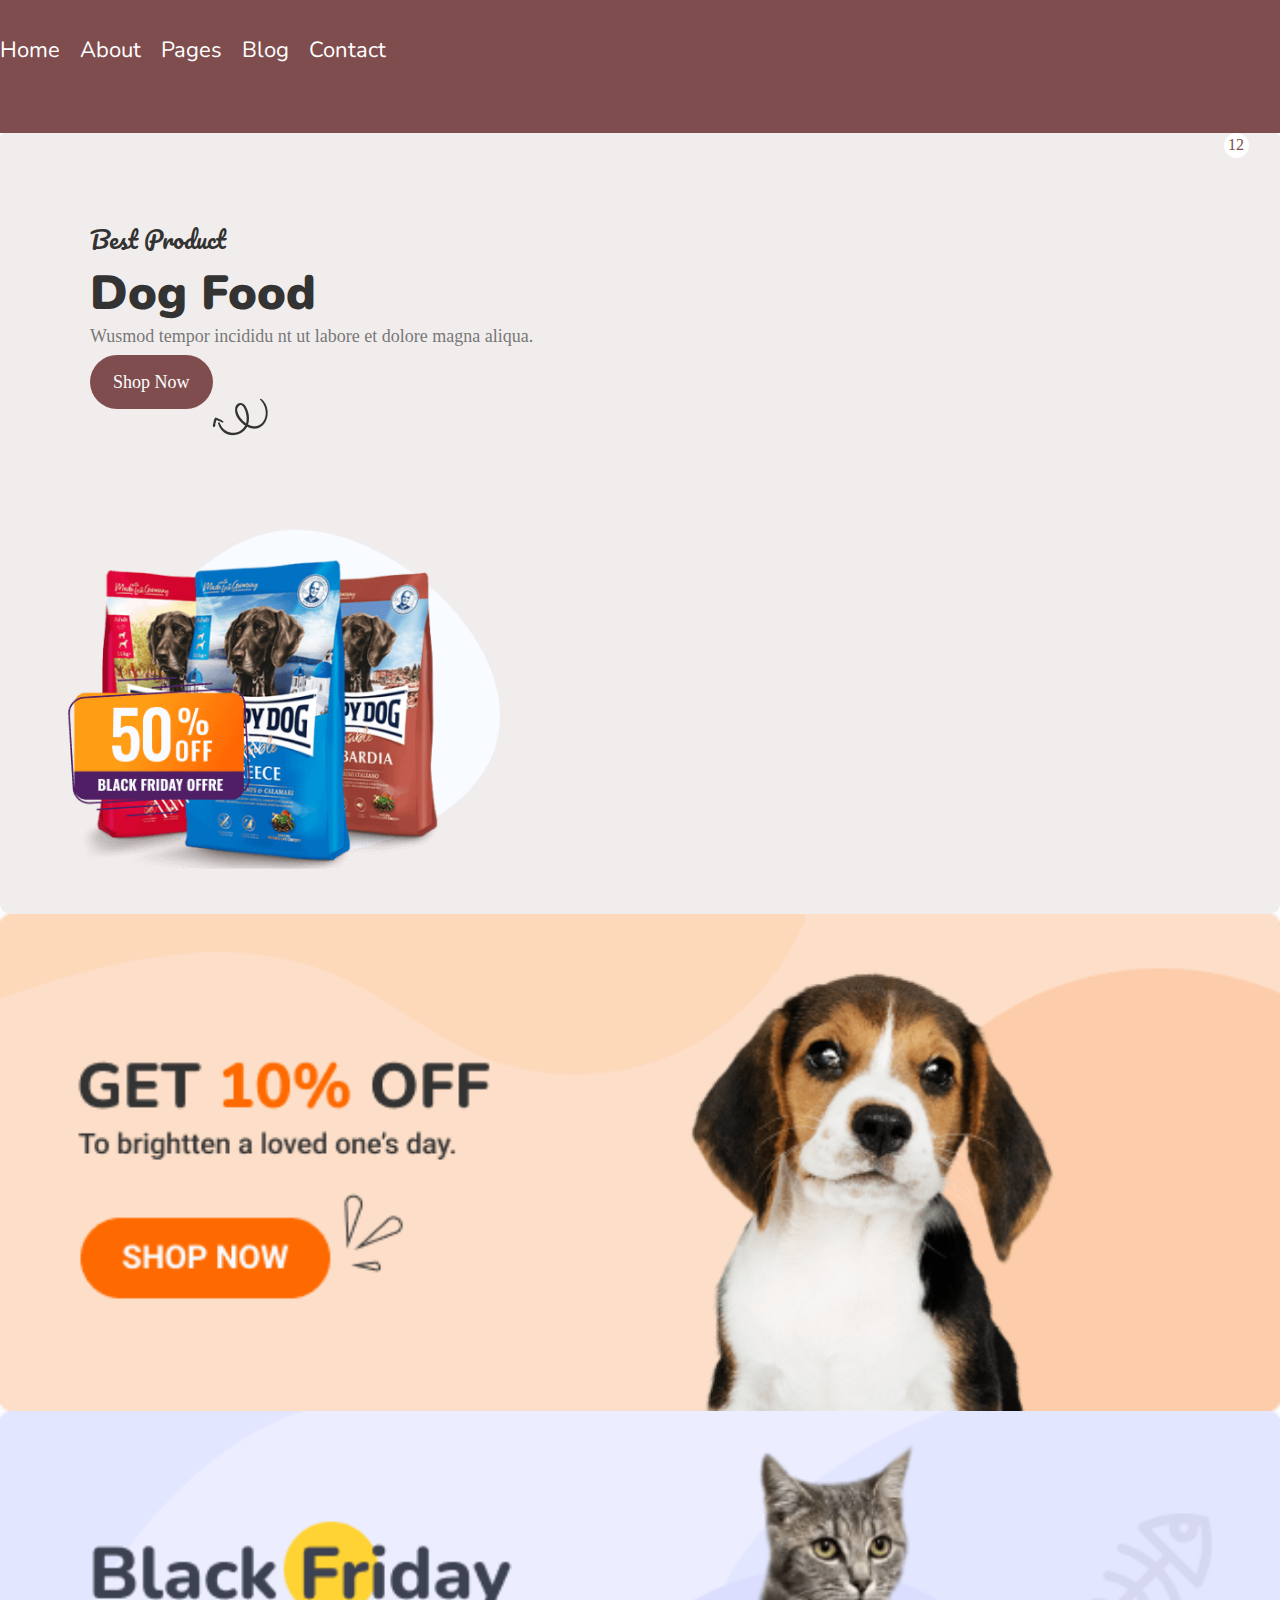
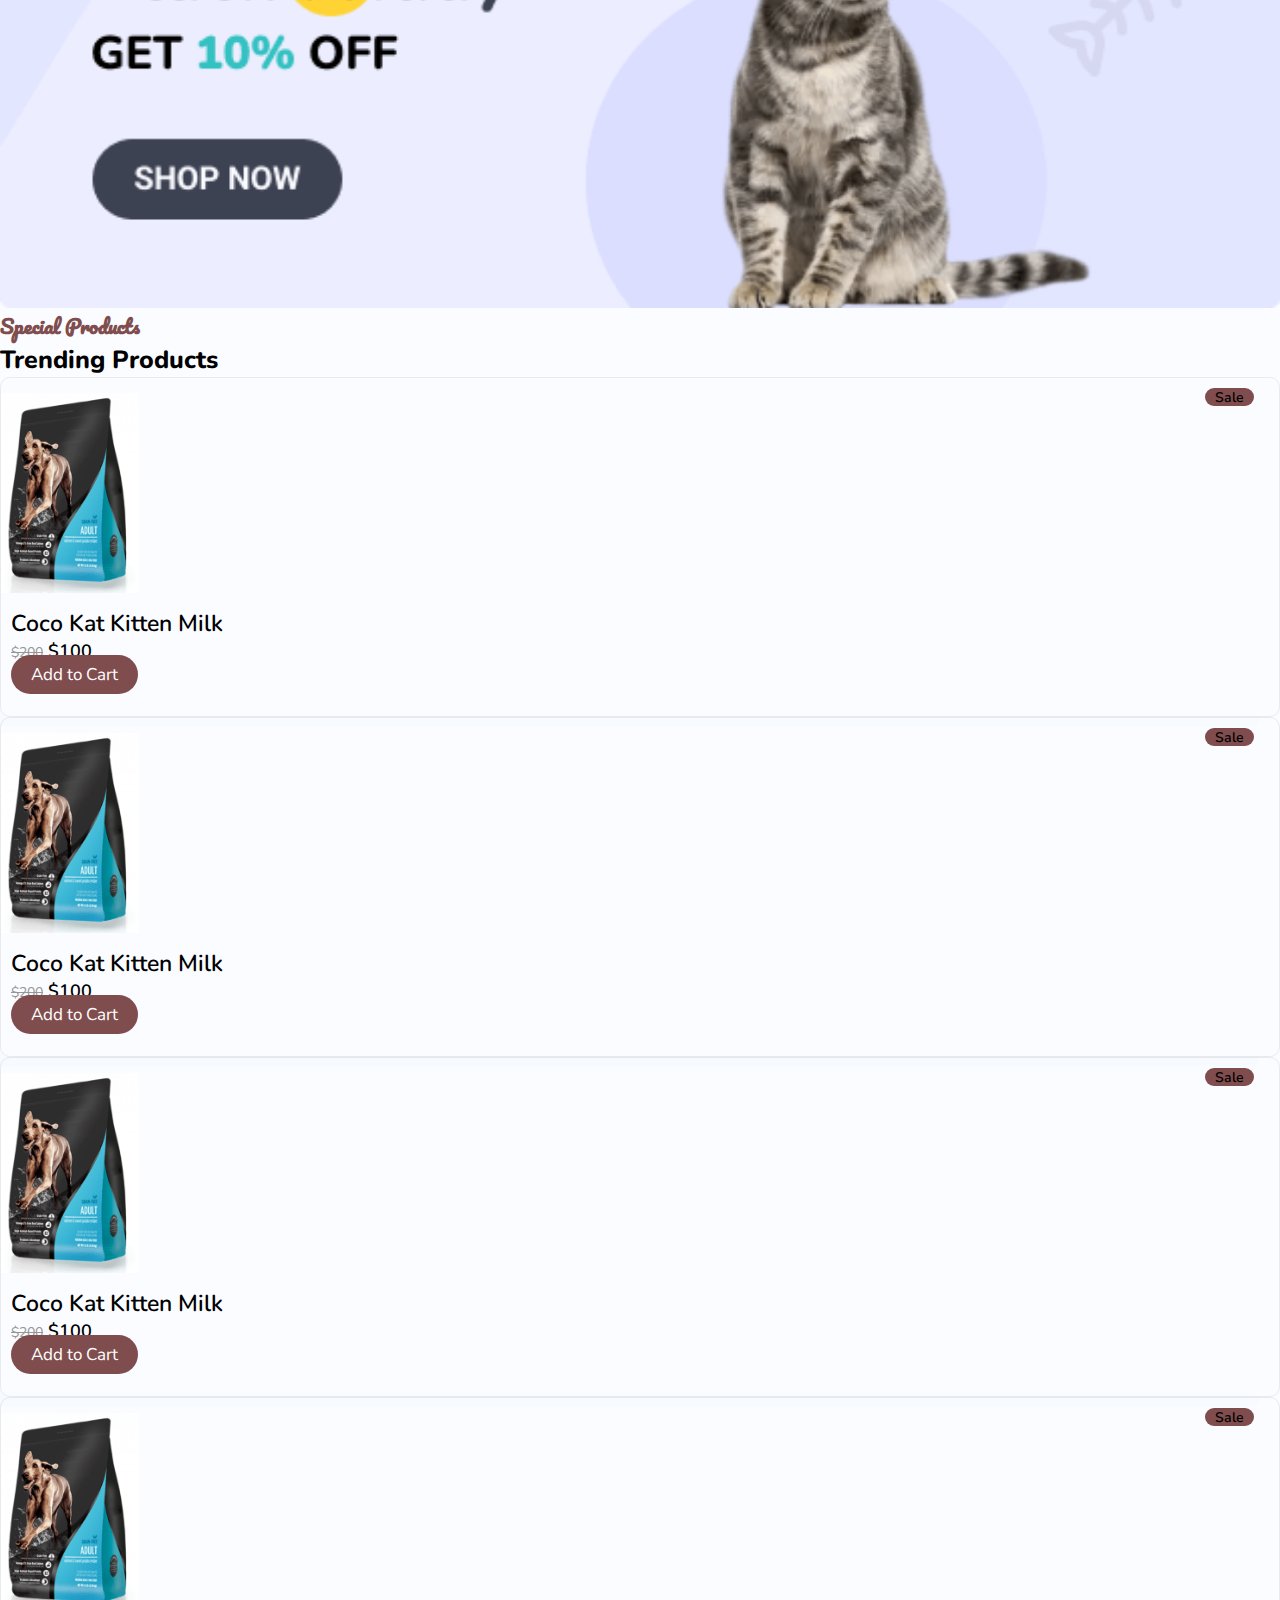
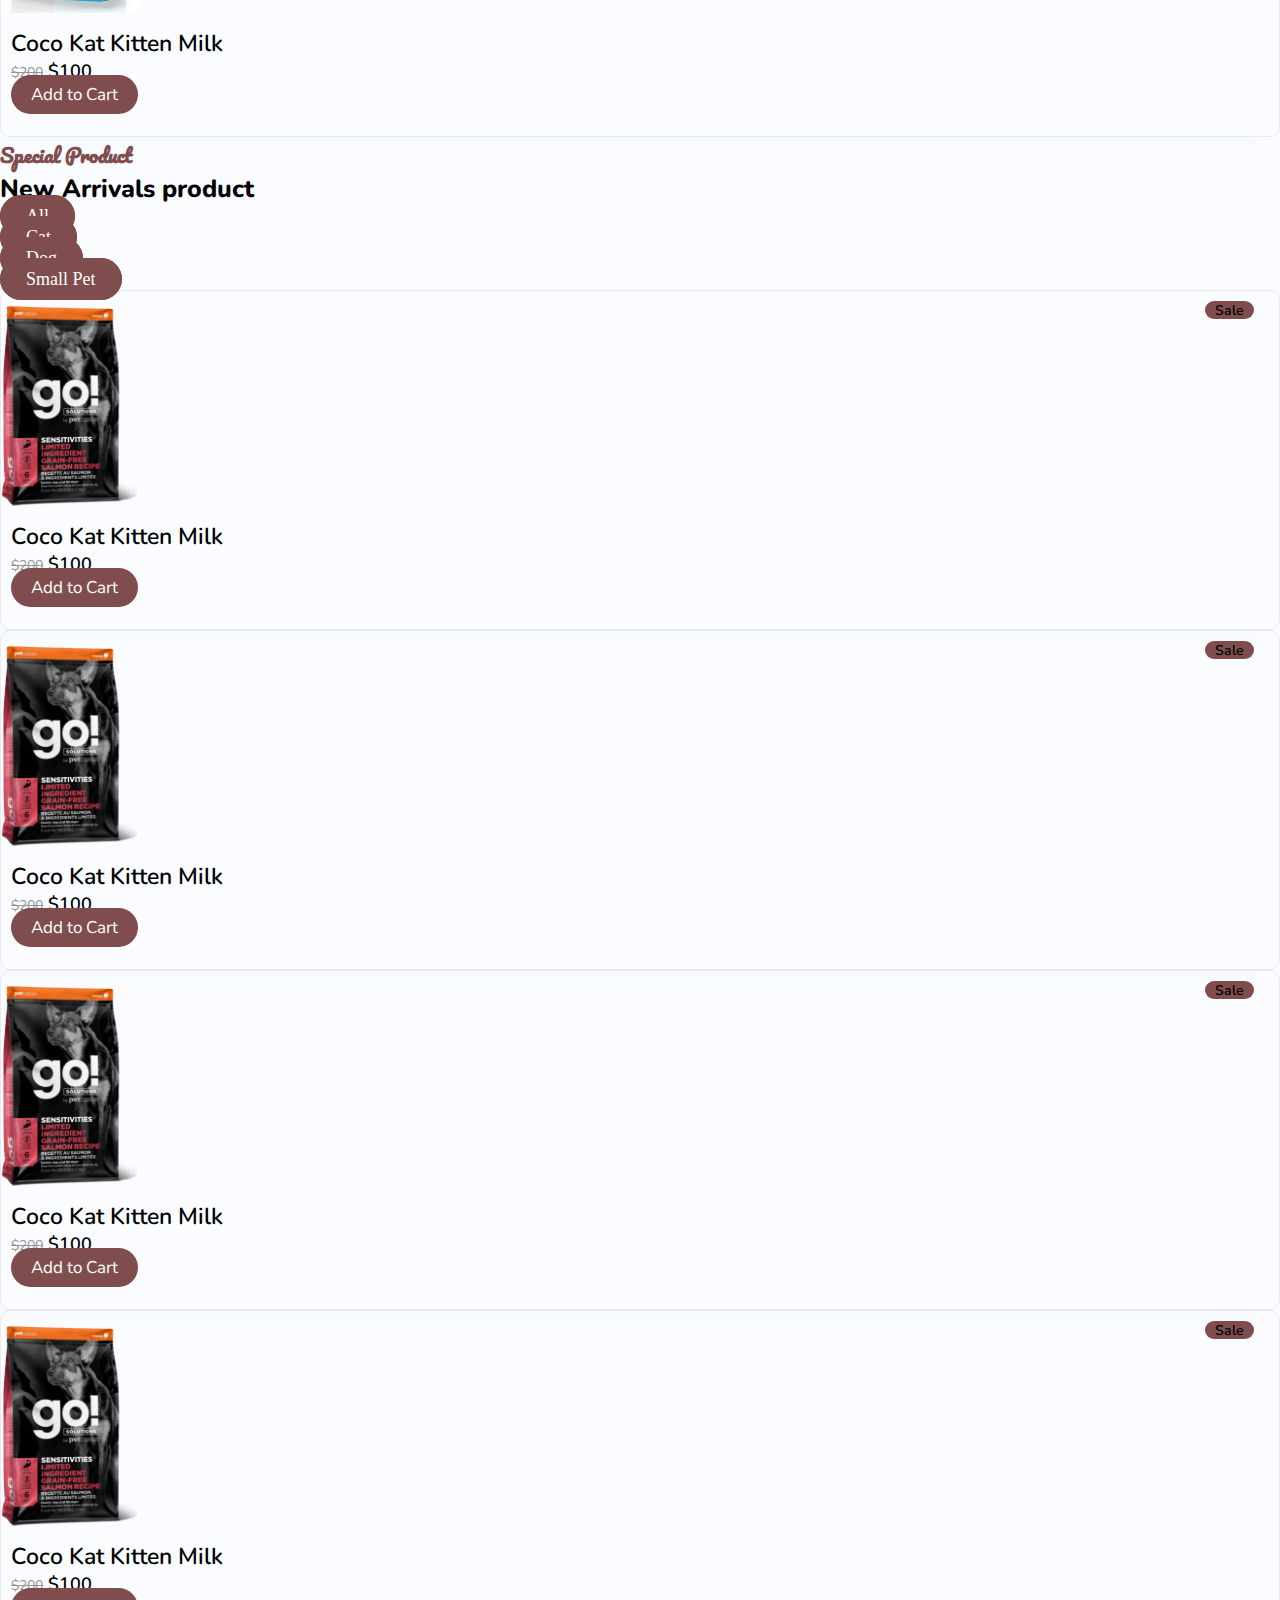
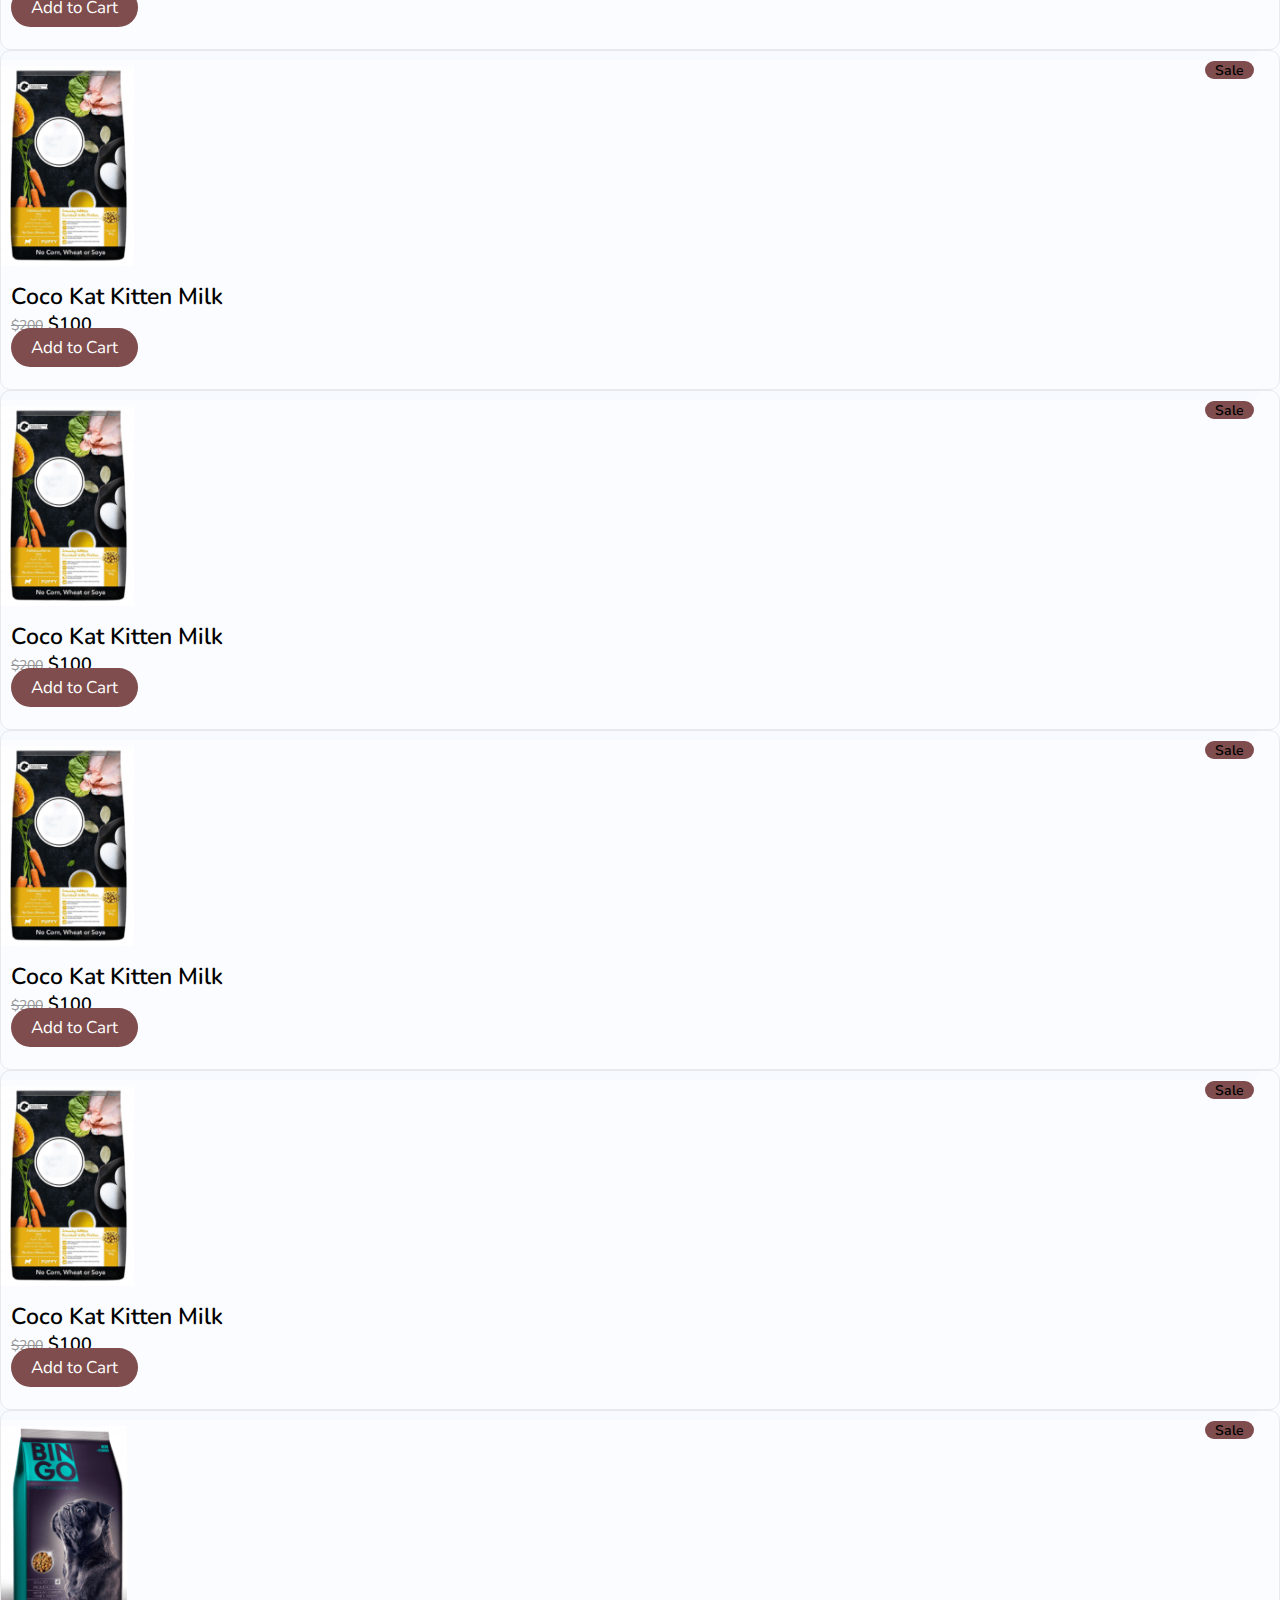
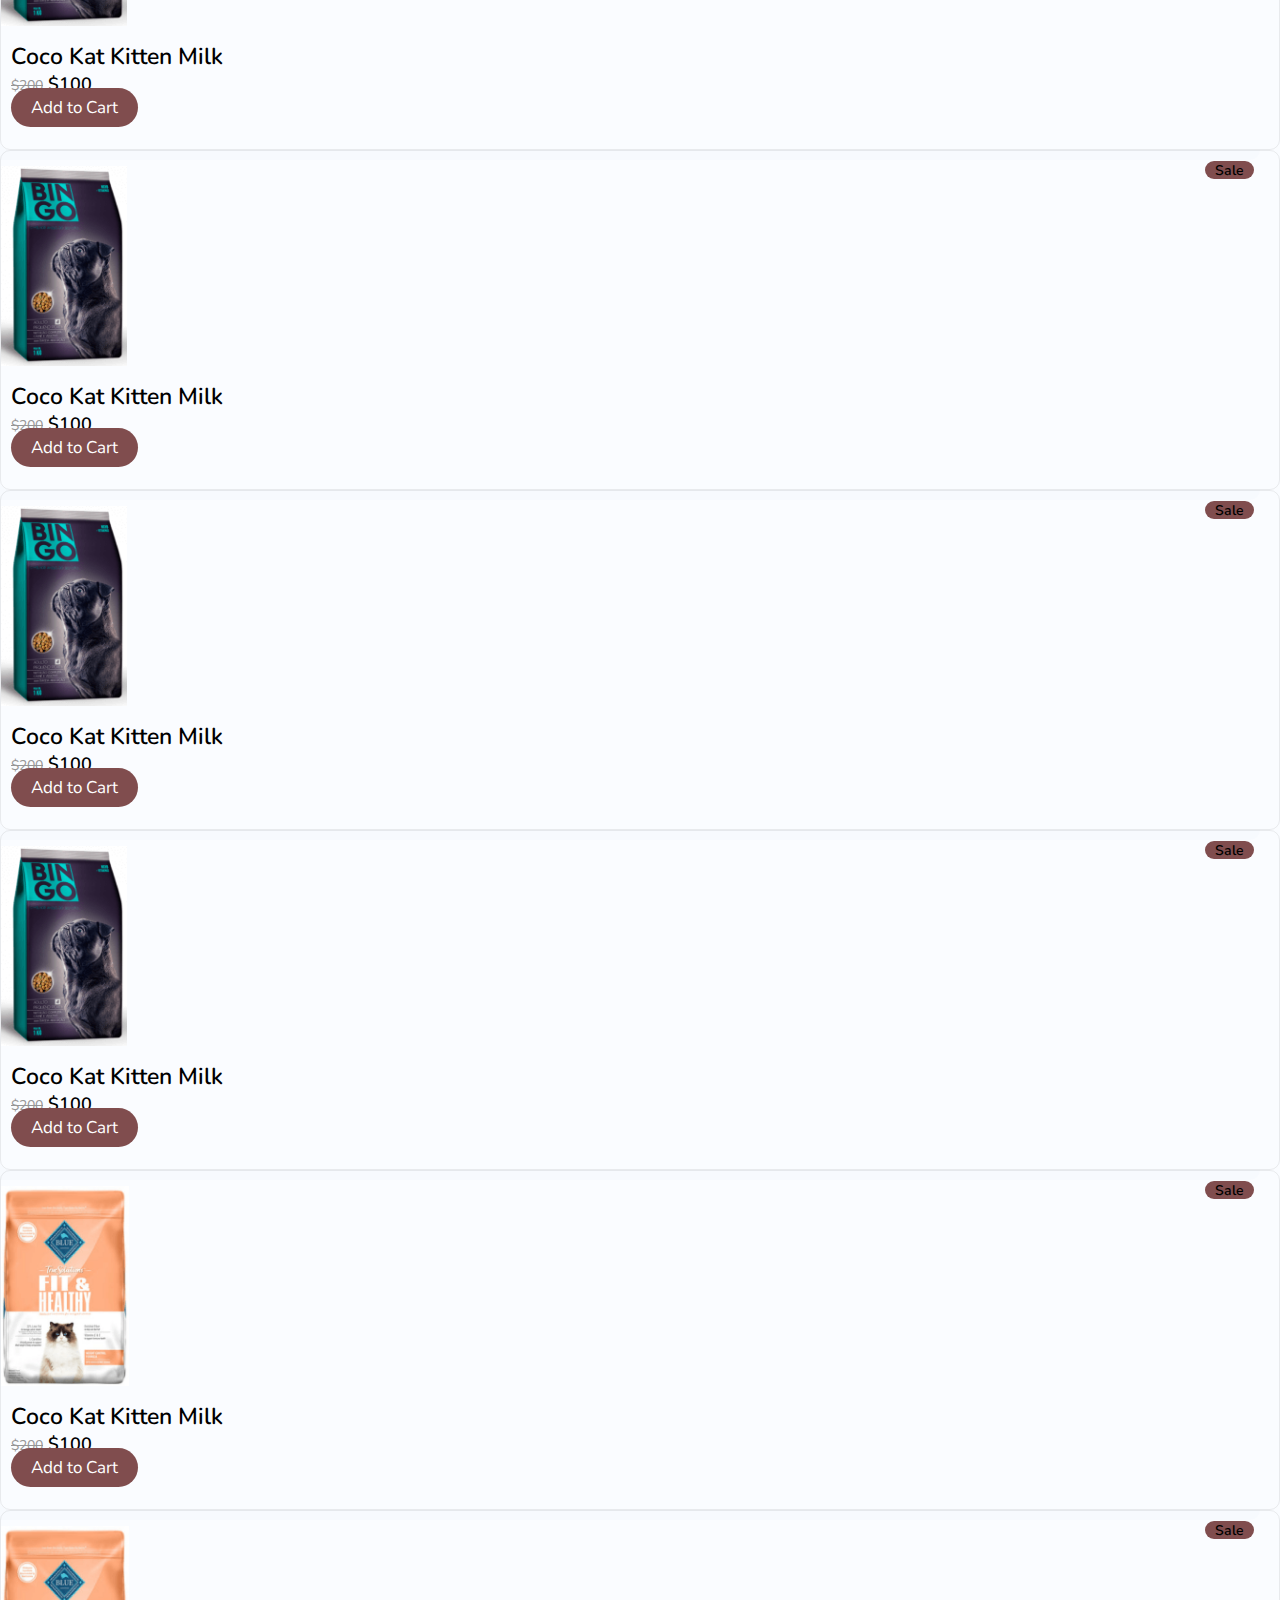
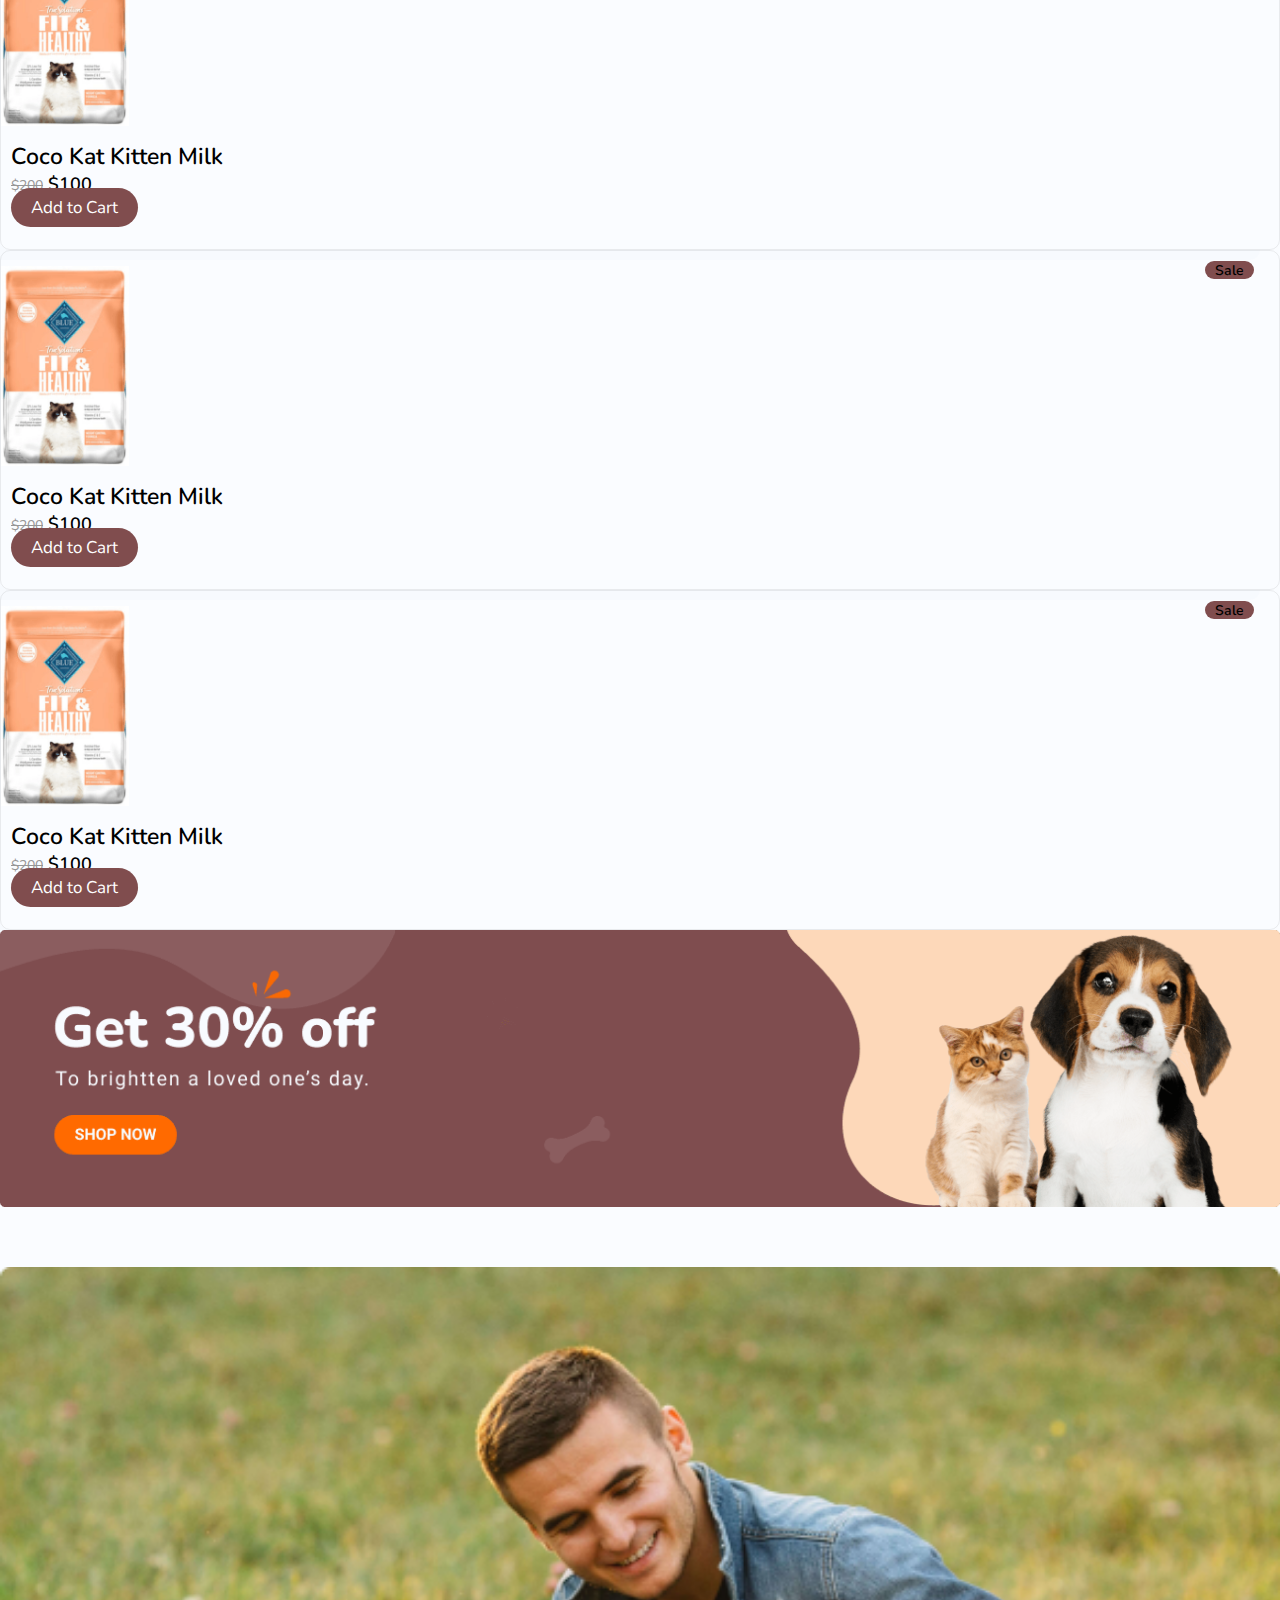
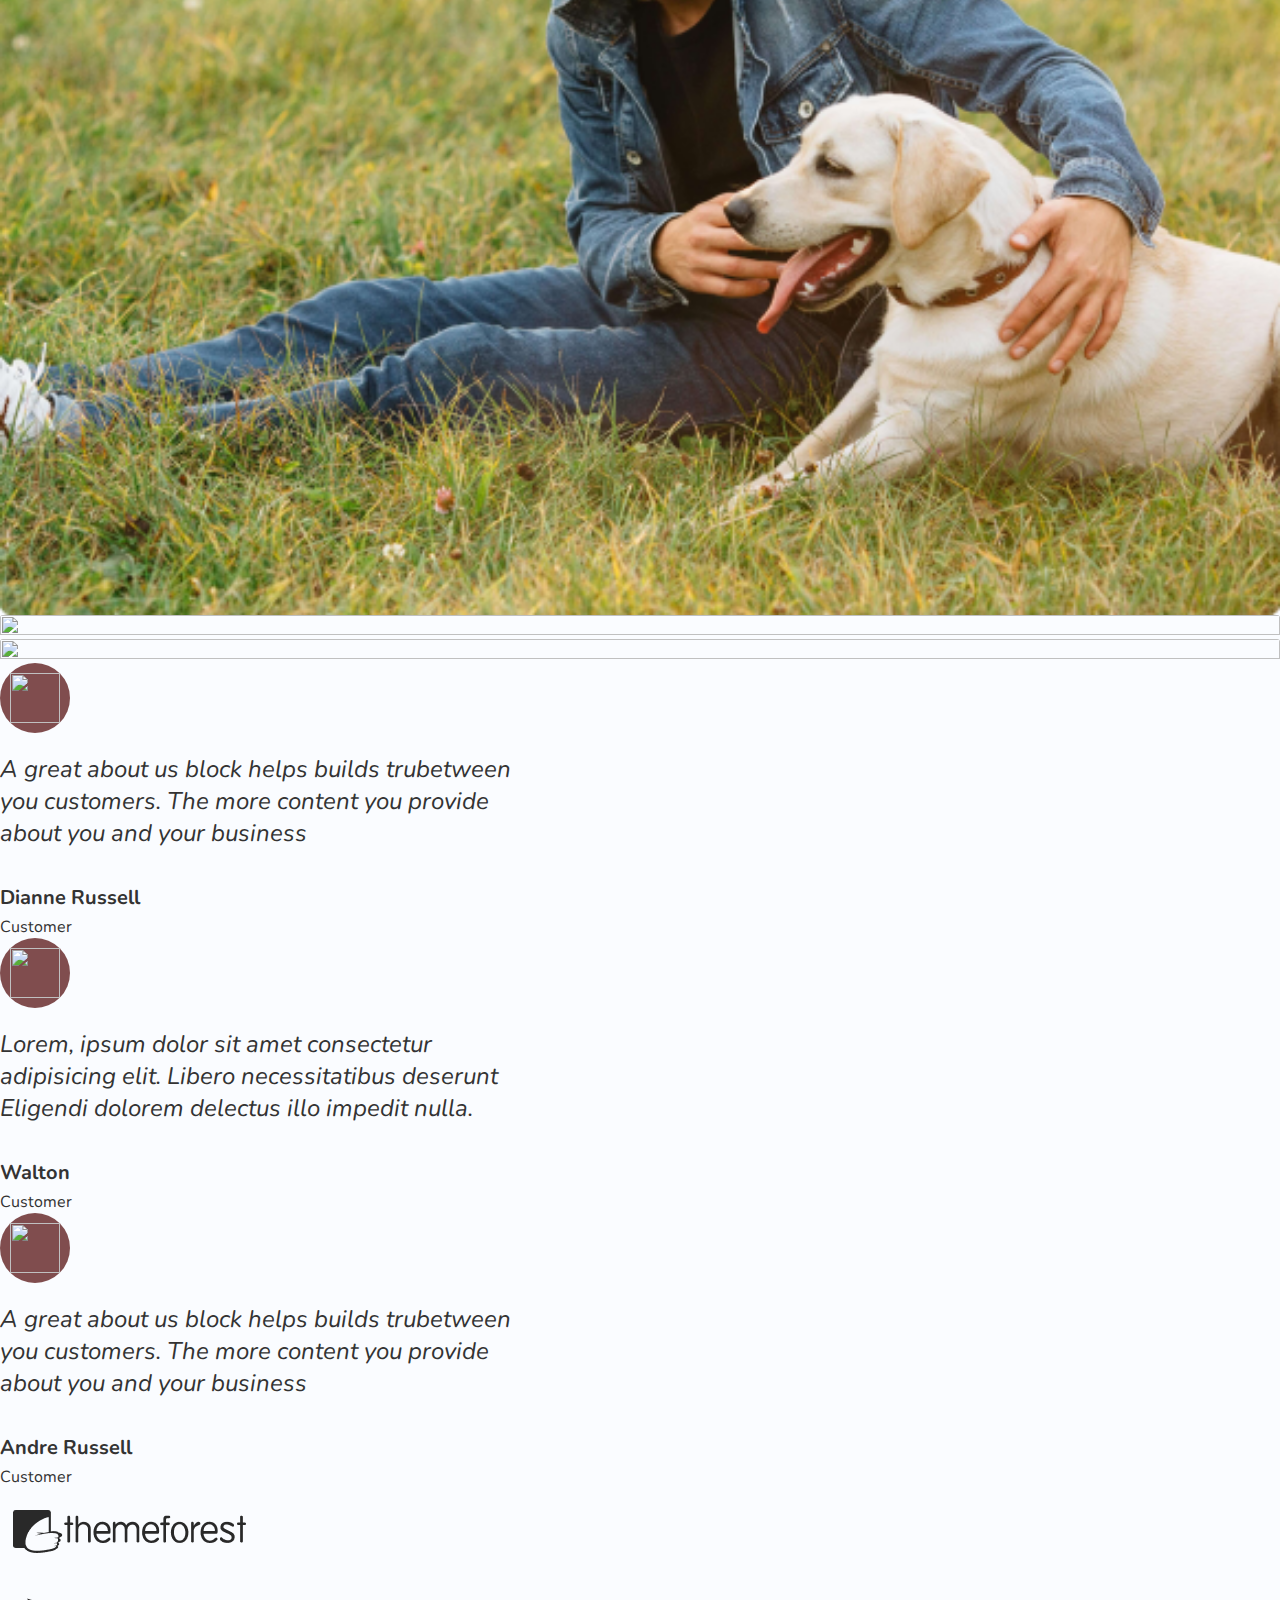
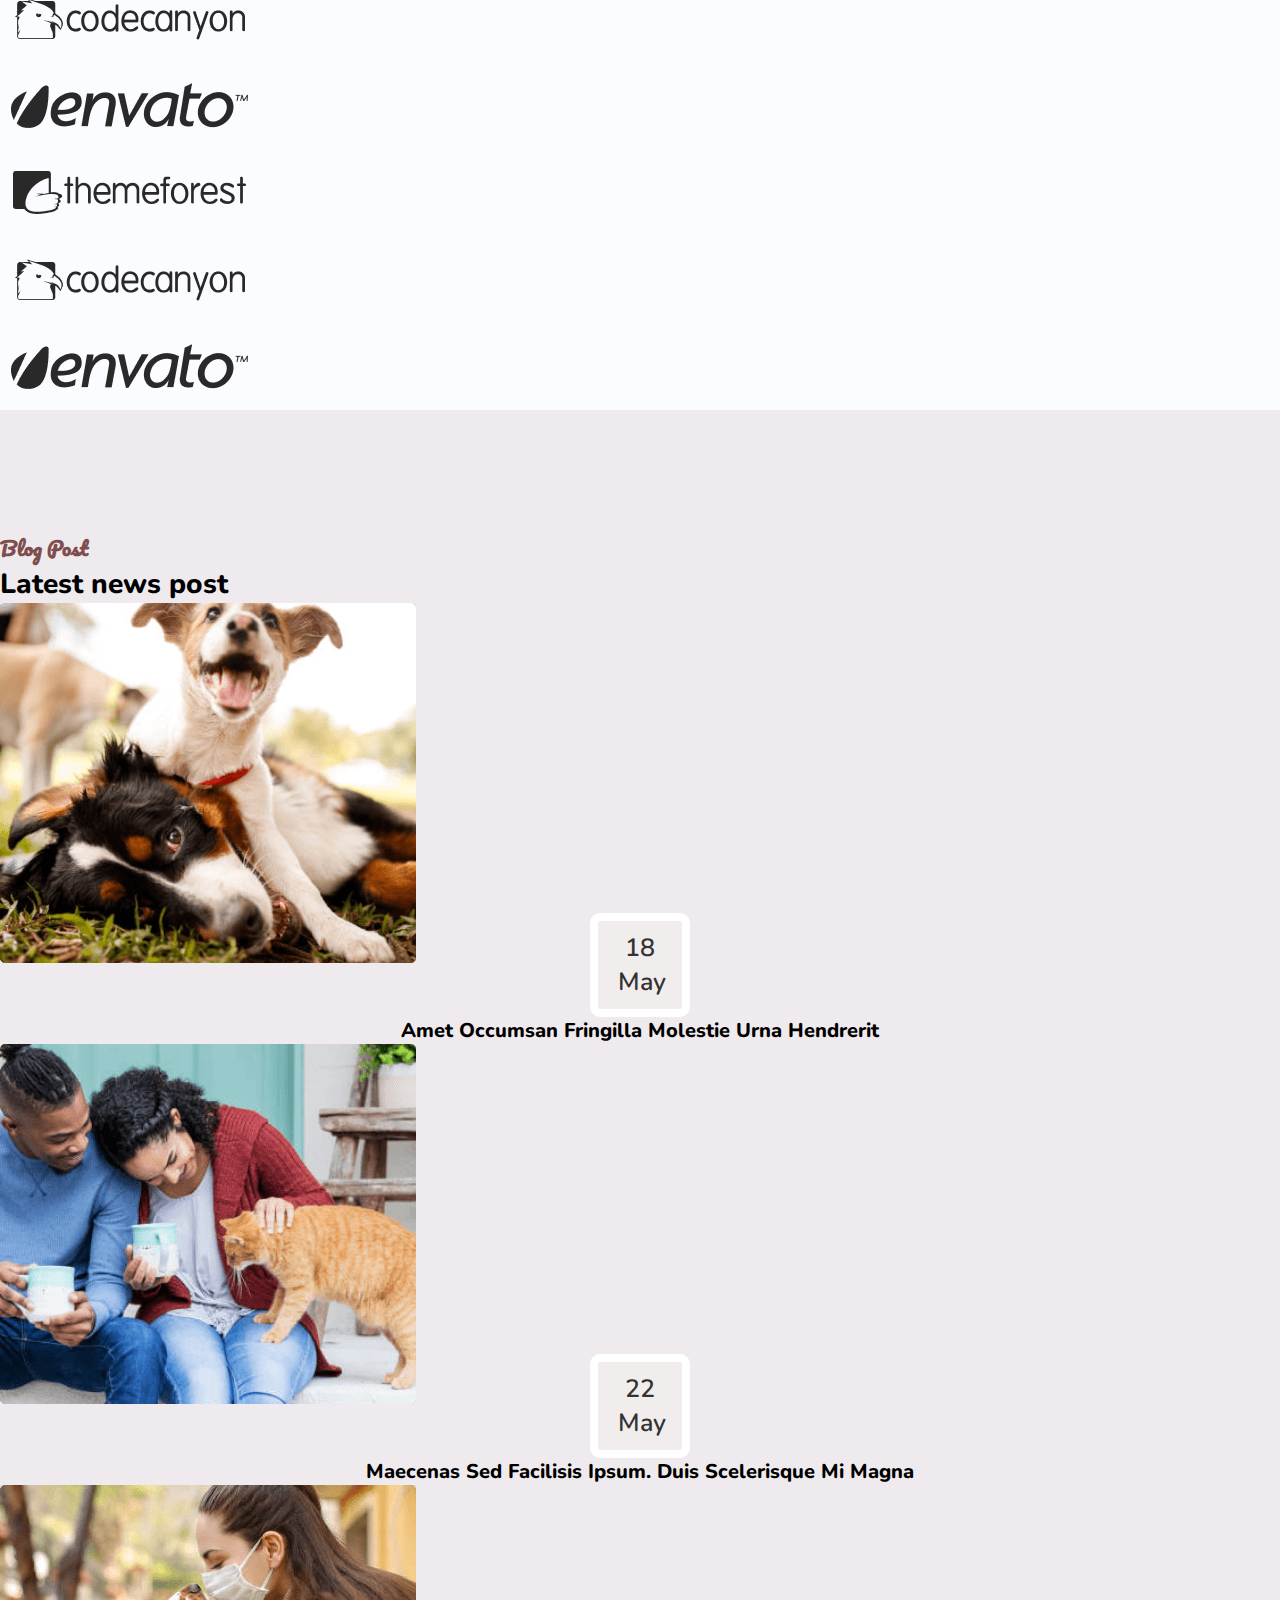
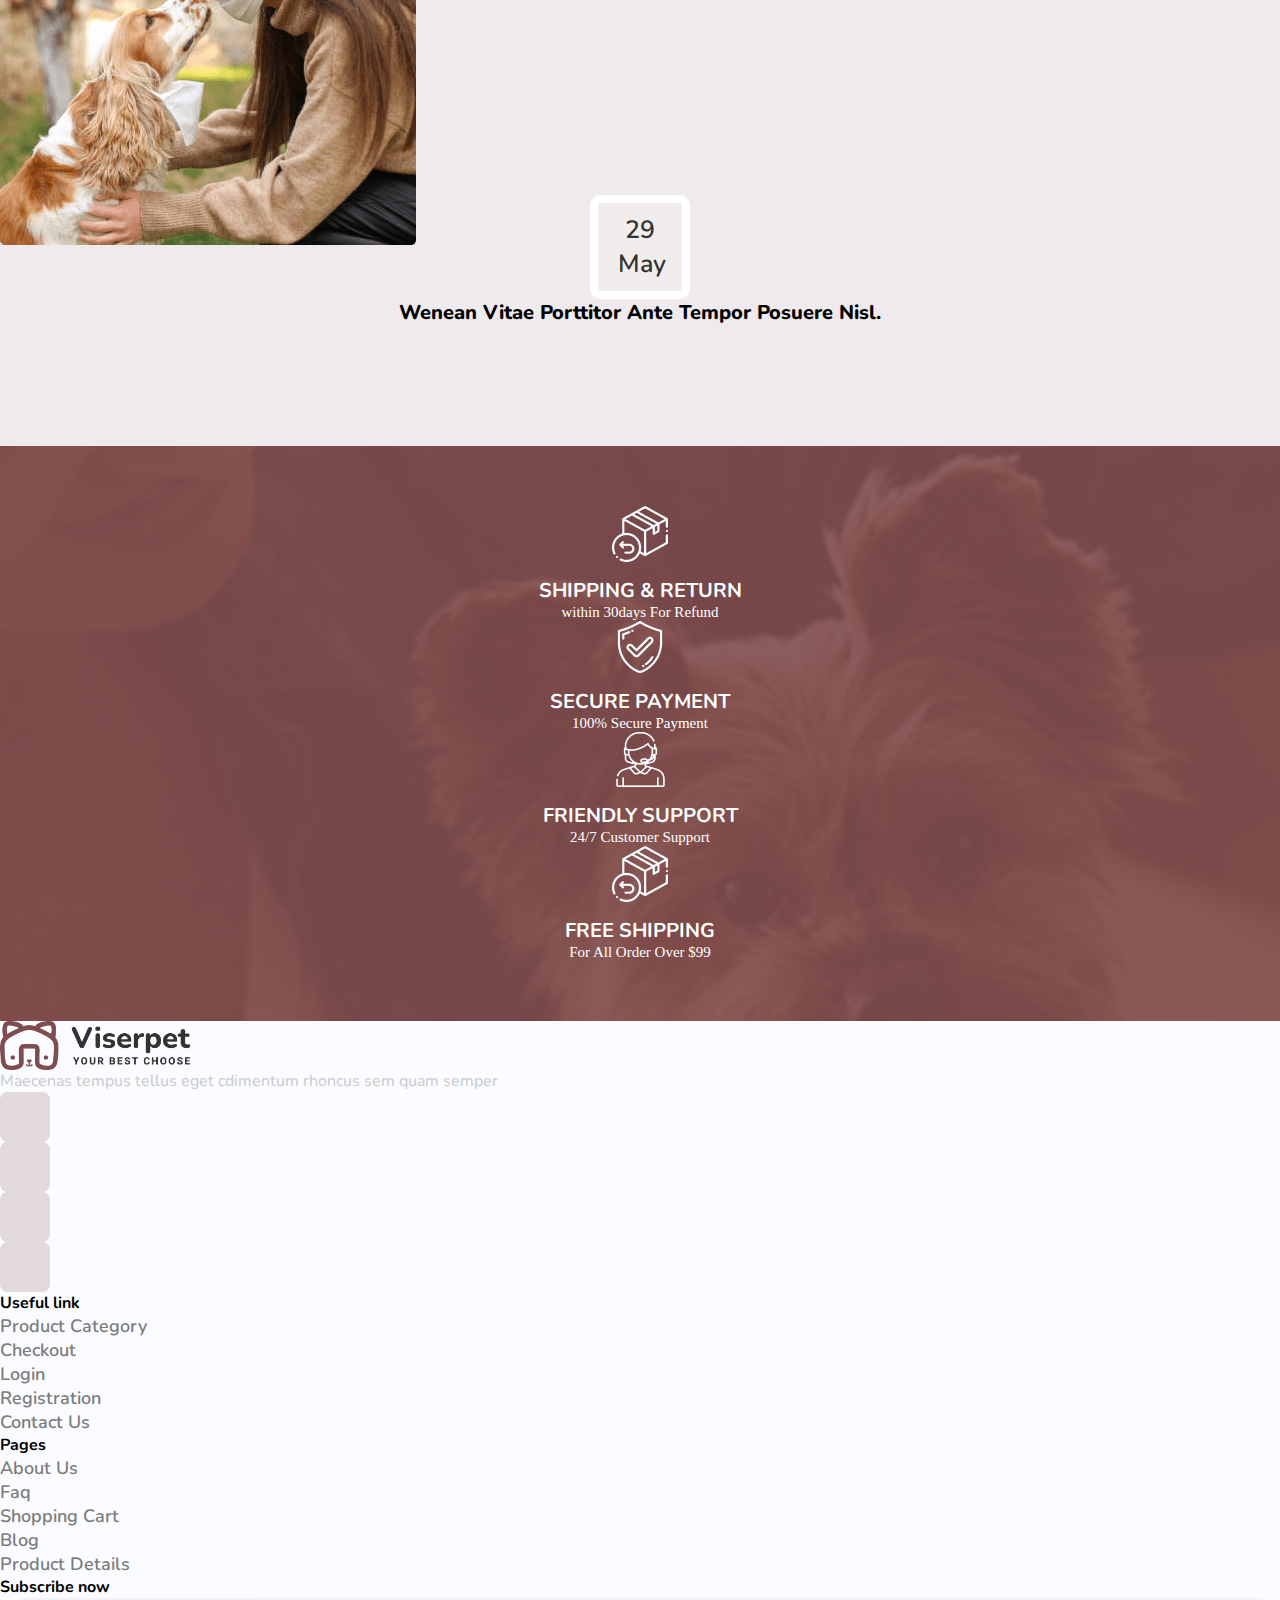
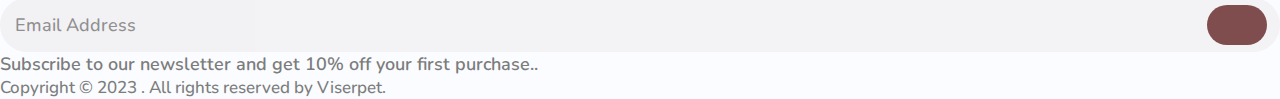
==== commit 42ecad17: "Updadate-blog details" ====
--- a/Index.html
+++ b/Index.html
@@ -48,8 +48,8 @@
                         <div class="basketCatrRegister">
                             <ul>
                                 <li><a href="#"><i class="fa-regular fa-heart"></i></a></li>
-                                <li><a href="#" class="cartCount"><span class="cartCountItem">12</span><i
-                                            class="fa-solid fa-cart-shopping"></i></a></li>
+                                <li><a href="#" class="cartCount"><span class="cartCountItem">12</span>
+                                    <i class="fa-solid fa-cart-shopping"></i></a></li>
                                 <li><a href="#"><i class="fa-regular fa-user"></i></a></li>
                             </ul>
                         </div>
@@ -953,7 +953,7 @@
                 </div>
                 <div class="col-xxl-12 col-xl-12 col-lg-12 col-md-12 col-sm-12 col-xsm-12">
                     <a href="Shop.html">
-                        <img src="/assets/Images/home-pages-img/new-offer-img.png" alt="">
+                        <img src="assets/Images/home-pages-img/new-offer-img.png" alt="">
                     </a>
                 </div>
             </div>
@@ -962,10 +962,10 @@
 
         <!--=============Testimonial Slider Start============-->
         <section id="Testimonial">
-            <div class="testimonial-section py-60">
+            <div class="testimonial-section">
                 <div class="container">
                     <div class="row align-items-center flex-wrap">
-                        <div class="col-lg-6">
+                        <div class="col-xxl-6 col-xl-6 col-lg-6 col-md-6">
                             <div class="testimonials-thumb-slider">
                                 <div class="testimonial-thumb">
                                     <img src="assets/Images/home-pages-img/t-1.png" alt="">
@@ -978,7 +978,7 @@
                                 </div>
                             </div>
                         </div>
-                        <div class="col-lg-6">
+                        <div class="col-xxl-6 col-xl-6 col-lg-6 col-md-6">
                             <div class="testimonial-slick-slider">
                                 <div class="testimonial-slider">
                                     <div class="testimonial-slider__icon">
@@ -1029,6 +1029,7 @@
             </div>
         </section>
         <!--=============Testimonial Slider End==============-->
+
         <!--================Baner Slider Start============-->
         <section id="Baner">
             <div class="container mb-5">
@@ -1059,7 +1060,7 @@
                 <div class="row gy-4 ">
                     <div class="col-xxl-4 col-xl-4 col-lg-4 col-md-6 col-sm-6  col-12">
                         <div class="blogContent">
-                            <img src="/assets/Images/home-pages-img/blog03.png" alt="">
+                            <img src="assets/Images/home-pages-img/blog03.png" alt="">
                         </div>
                         <div class="dayMonth mb-3">
                             <span>18 May</span>
@@ -1070,7 +1071,7 @@
                     </div> 
                     <div class="col-xxl-4 col-xl-4 col-lg-4 col-md-6 col-sm-6  col-12">
                         <div class="blogContent">
-                            <img src="/assets/Images/home-pages-img/blog01.png" alt="">
+                            <img src="assets/Images/home-pages-img/blog01.png" alt="">
                         </div>
                         <div class="dayMonth mb-3">
                             <span>22 May</span>
@@ -1081,7 +1082,7 @@
                     </div> 
                     <div class="col-xxl-4 col-xl-4 col-lg-4 col-md-6 col-sm-6  col-12">
                         <div class="blogContent">
-                            <img src="/assets/Images/home-pages-img/blog02.png" alt="">
+                            <img src="assets/Images/home-pages-img/blog02.png" alt="">
                         </div>
                         <div class="dayMonth mb-3">
                             <span>29 May</span>
@@ -1227,8 +1228,8 @@
     <script src="assets/js/jquery.throttle.js"></script>
     <script src="assets/js/jquery.classycountdown.min.js"></script>
     <script src="https://cdnjs.cloudflare.com/ajax/libs/slick-carousel/1.6.0/slick.js"></script>
-    <!-- main js -->
     <script src="assets/js/main.js"></script>
+    <script src="assets/js/jquery-slider.js"></script>
     <script src="https://kit.fontawesome.com/0af7f83e73.js" crossorigin="anonymous"></script>
     <script src="https://cdn.jsdelivr.net/npm/bootstrap@5.0.2/dist/js/bootstrap.bundle.min.js"
         integrity="sha384-MrcW6ZMFYlzcLA8Nl+NtUVF0sA7MsXsP1UyJoMp4YLEuNSfAP+JcXn/tWtIaxVXM"
--- a/assets/style/style.css
+++ b/assets/style/style.css
@@ -741,13 +741,16 @@
   font-family: var(--header-font);
   font-size: 50px;
 }
-.breadcrumbContentItem nav ol li,
-li a,
-li i {
+.breadcrumbContentItem .breadcrumb .breadcrumbItem .breadcrumbArea,
+.breadcrumbArea a,
+.breadcrumbArea i {
   color: white;
   font-size: 17px;
   display: flex;
   align-items: center;
+}
+.breadcrumbArea a:hover {
+  color: #fff;
 }
 .breadcrumbContentItem nav ol li i {
   margin-right: 5px;
@@ -1152,13 +1155,11 @@
 
 /*===========Shop Start==========*/
 @media screen and (max-width: 1000px) {
-  .leftSidebar {
-    display: none;
-  }
   .product-sidebar-filter {
     display: block !important;
   }
 }
+
 .product-sidebar-filter {
   display: none;
 }
@@ -1174,10 +1175,9 @@
 }
 .left_aside {
   position: relative;
-  padding: 50px;
+  /* padding: 50px; */
   background-color: rgb(255, 255, 255);
   border-radius: 5px;
-  box-shadow: 0px 0px 2px hsl(var(--black) / 0.5);
 }
 .sideBarItem {
   padding-bottom: 55px;
@@ -1581,26 +1581,75 @@
     display: block !important;
   }
   #sidebar {
-    background: #2c3e50;
+    background-color: #ad6f6f;
     position: absolute;
     height: 100%;
     top: 0;
     left: -300px;
     transition: left 0.5s ease;
     z-index: 2;
+    overflow: scroll;
   }
   #sidebar.visible {
     left: 0px;
     transition: left 0.7s ease;
   }
 }
-.sidebarMobil {
-  display: none;
-}
 /*==========Product Sidebar End=======*/
 /*===========Shop End==========*/
 
 /*=====Blog Post Start=======*/
+.blog-postContent {
+  width: 100%;
+}
+.blog-postContent img {
+  max-width: 100%;
+}
+.blog-postContent h2 a {
+  color: #804d4e;
+  font-family: var(--header-font);
+  line-height: 1px;
+  font-weight: 800;
+}
+.blog-postContent p {
+  color: #787878;
+  font-weight: 400;
+  font-family: var(--header-font);
+  font-size: 16px;
+}
+.blog-postContent .blog-postContent-Item {
+  color: #787878;
+  font-weight: 400;
+  font-family: var(--body-font);
+  font-size: 16px;
+}
+.blogPost-link-content ul li a i {
+  color: #804d4e;
+  margin-right: 20px;
+  background-color: #e8e1e5;
+  font-size: 20px;
+  height: 40px;
+  width: 40px;
+  display: flex;
+  justify-content: center;
+  align-items: center;
+  border-radius: 50px;
+}
+.blogPost-continueText a {
+  color: #000000;
+  font-weight: 700;
+  font-family: var(--header-font);
+  font-size: 18px;
+}
+@media screen and (max-width: 575.5px) {
+  .blogPost-continueText {
+    text-align: start;
+    margin-top: 15px;
+  }
+}
+.blogPost-continueText a:hover {
+  color: black !important;
+}
 .blogSerach {
   max-width: 100%;
   position: relative;
@@ -1622,14 +1671,14 @@
   position: absolute;
   right: 0px;
   top: 2px;
-  border:transparent;
+  border: transparent;
   height: 40px;
   width: 60px;
   color: rgb(0, 0, 0);
   font-size: 20px;
   background: transparent;
 }
-.sideBarForm a {
+.blogSideBarForm a {
   width: calc(100% - 13px);
   font-size: 17px;
   color: hsl(var(--black) / 0.9);
@@ -1637,4 +1686,246 @@
   font-weight: 500;
   color: #444444;
 }
+.blogSideBarItem {
+  padding-bottom: 55px;
+}
+.blogSideBarForm {
+  display: flex;
+  flex-wrap: wrap;
+  margin-bottom: 10px;
+  min-height: 1.5rem;
+  padding-bottom: 15px;
+}
+.blogSideBarForm a {
+  font-size: 15px;
+  color: hsl(var(--black) / 0.9);
+  font-family: var(--body-font);
+  font-weight: 500;
+}
+.blogSideBarForm a span {
+  font-size: 15px;
+  font-weight: 400;
+  margin-right: 10px;
+}
+.popularPost {
+  display: flex;
+  justify-content: flex-start;
+  align-items: center;
+  border-bottom: 1px solid hsl(var(--black) / 0.1);
+  padding-bottom: 15px;
+  padding-top: 15px;
+}
+.popularPostLink img {
+  width: 100%;
+  max-width: 100%;
+  height: 100%;
+  max-height: 100%;
+}
+.popularPostitle {
+  margin-left: 15px;
+  display: flex;
+  flex-wrap: wrap;
+}
+.popularPostTitleItem {
+  font-size: 16px;
+  font-weight: 500;
+  font-family: var(--header-font);
+  color: black !important;
+  margin-bottom: 5px;
+}
+.popularPostDescNew {
+  color: hsl(var(--black) / 0.5);
+  font-size: 14px;
+  font-family: var(--body-font);
+  font-weight: 400;
+}
+.paginationBody {
+  display: flex;
+  justify-content: center;
+}
+.page-link {
+  color: #804d4e !important;
+}
+.page-link:focus {
+  z-index: 3;
+  color: #0a58ca;
+  background-color: #e9ecef;
+  outline: 0;
+  box-shadow: none !important;
+}
+.titleBlog h6 {
+  font-size: 21px;
+  font-weight: 600;
+  margin-bottom: 30px;
+  position: relative;
+  padding-bottom: 15px;
+}
+.titleBlog h6::before {
+  position: absolute;
+  content: "";
+  bottom: 0;
+  left: 0;
+  width: 40px;
+  height: 2px;
+  background-color: #804d4e;
+}
+.productCardShop {
+  transition: 0.2s;
+  border-radius: 10px;
+  border: 1px solid hsl(var(--black) / 0.09);
+  box-shadow: -20px 10px rgba(0, 69, 172, 0.01);
+  cursor: pointer;
+}
+
+.blog-checkour-main {
+  width: 65%;
+  margin: 50px auto 50px auto;
+  font-size: 25px;
+  color: #767676;
+  flex-wrap: 500;
+  font-family: var(--body-font);
+  background-image: url(/assets/Images/Blog/quote01.png);
+  background-repeat: no-repeat;
+  background-position: center;
+  line-height: 44px;
+}
+
+.blogDetailsArea {
+  font-family: var(--header-font);
+  font-weight: 400;
+  color: #767676;
+}
+.blogDetailsList .blogDetailsListItem .blogDetailsListArea i {
+  margin-right: 15px;
+}
+.blogDetailsListArea i {
+  color: #804d4e;
+}
+.blogDetailsListArea span {
+  font-family: var(--header-font);
+  font-size: 16px;
+  font-weight: 400;
+}
+.blogDetails-link-content-item li i {
+  color: #804d4e;
+  margin-right: 20px;
+  background-color: #e8e1e5;
+  font-size: 20px;
+  height: 40px;
+  width: 40px;
+  display: flex;
+  justify-content: center;
+  align-items: center;
+  border-radius: 50px;
+}
+.blogDetails-link-content-item,
+.blogDetails-link-content-area {
+  display: flex;
+  justify-content: end;
+  align-items: center;
+}
+.blog-details-link-area {
+  font-size: 18px;
+  font-weight: 500;
+  font-family: var(--header-font);
+  margin-right: 15px;
+}
+.blogComment {
+  display: flex;
+  justify-content: flex-start;
+  align-items: center;
+  border-bottom: 1px solid hsl(var(--black) / 0.1);
+  padding-bottom: 15px;
+  padding-top: 15px;
+}
+.blogCommentItem img {
+  width: 100%;
+  max-width: 100%;
+  height: 100%;
+  max-height: 100%;
+}
+.blogCommentItem {
+  width: calc(100% - 80px);
+  padding-left: 20px;
+  padding-bottom: 30px;
+  margin-bottom: 30px;
+}
+.blogCommentItemArea {
+  font-size: 19px;
+  font-weight: 700;
+  font-family: var(--header-font);
+  color: black !important;
+  margin-bottom: 5px;
+}
+.blogComentProfilPhoto {
+  width: 80px;
+  height: 80px;
+  border-radius: 5px;
+  overflow: hidden;
+}
+.commentTitle h6 {
+  font-size: 24px;
+  font-weight: 700;
+  margin-bottom: 30px;
+  position: relative;
+  padding-bottom: 15px;
+  font-family: var(--header-font);
+}
+.commentTitle h6::before {
+  position: absolute;
+  content: "";
+  bottom: 0;
+  left: 0;
+  width: 40px;
+  height: 2px;
+  background-color: #804d4e;
+}
+.blogCommentData {
+  color: #7c7c7c;
+}
+.commentReplyText {
+  color: hsl(var(--black) / 0.9);
+  font-size: 16px;
+  font-weight: 600;
+  transition: 0.2s linear;
+  font-family: var(--body-font);
+}
+.commentReplyText:hover{
+  color: #804d4e;
+  transition: 0.2s linear;
+}
+.commentReplyDesc{
+  font-size: 16px;
+  color: #7c7c7c;
+  font-family: var(--header-font);
+}
+.commentList{
+  margin-left: 70px !important;
+}
+.required{
+  color:#d00202 ;
+}
+.commentformItem label {
+  font-size: 18px;
+  color: black;
+  font-family: var(--header-font);
+  margin: 15px 0;
+}
+.commentformItem input {
+  padding: 15px 20px;
+  border-radius: 15px;
+  border: 1px solid hsl(var(--black) / 0.09);
+}
+.commentformItem textarea {
+  padding: 15px 20px;
+  border-radius: 15px;
+  border: 1px solid hsl(var(--black) / 0.09);
+}
+.commentBtn {
+  padding: 15px 20px;
+  border-radius: 50px;
+  background-color: #804d4e;
+  color: white;
+  border: transparent;
+}
 /*=====Blog Post End=======*/
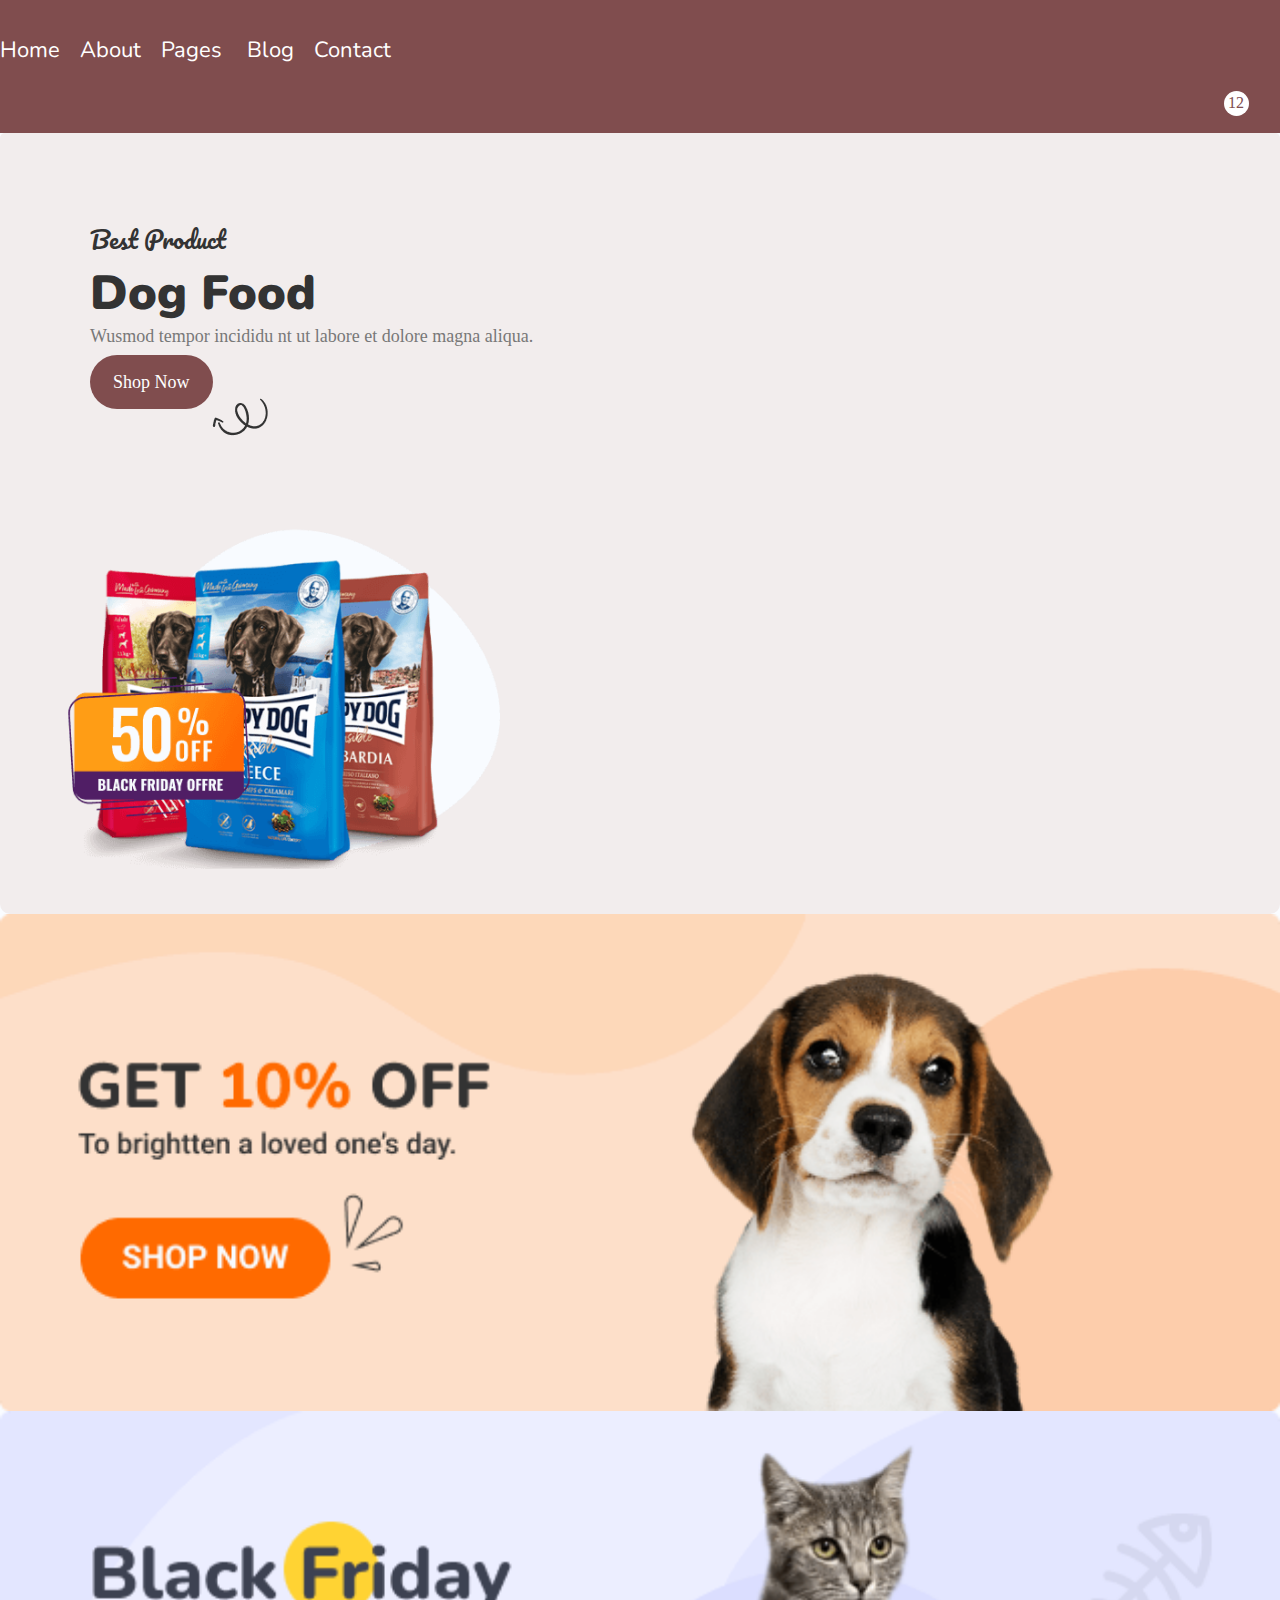
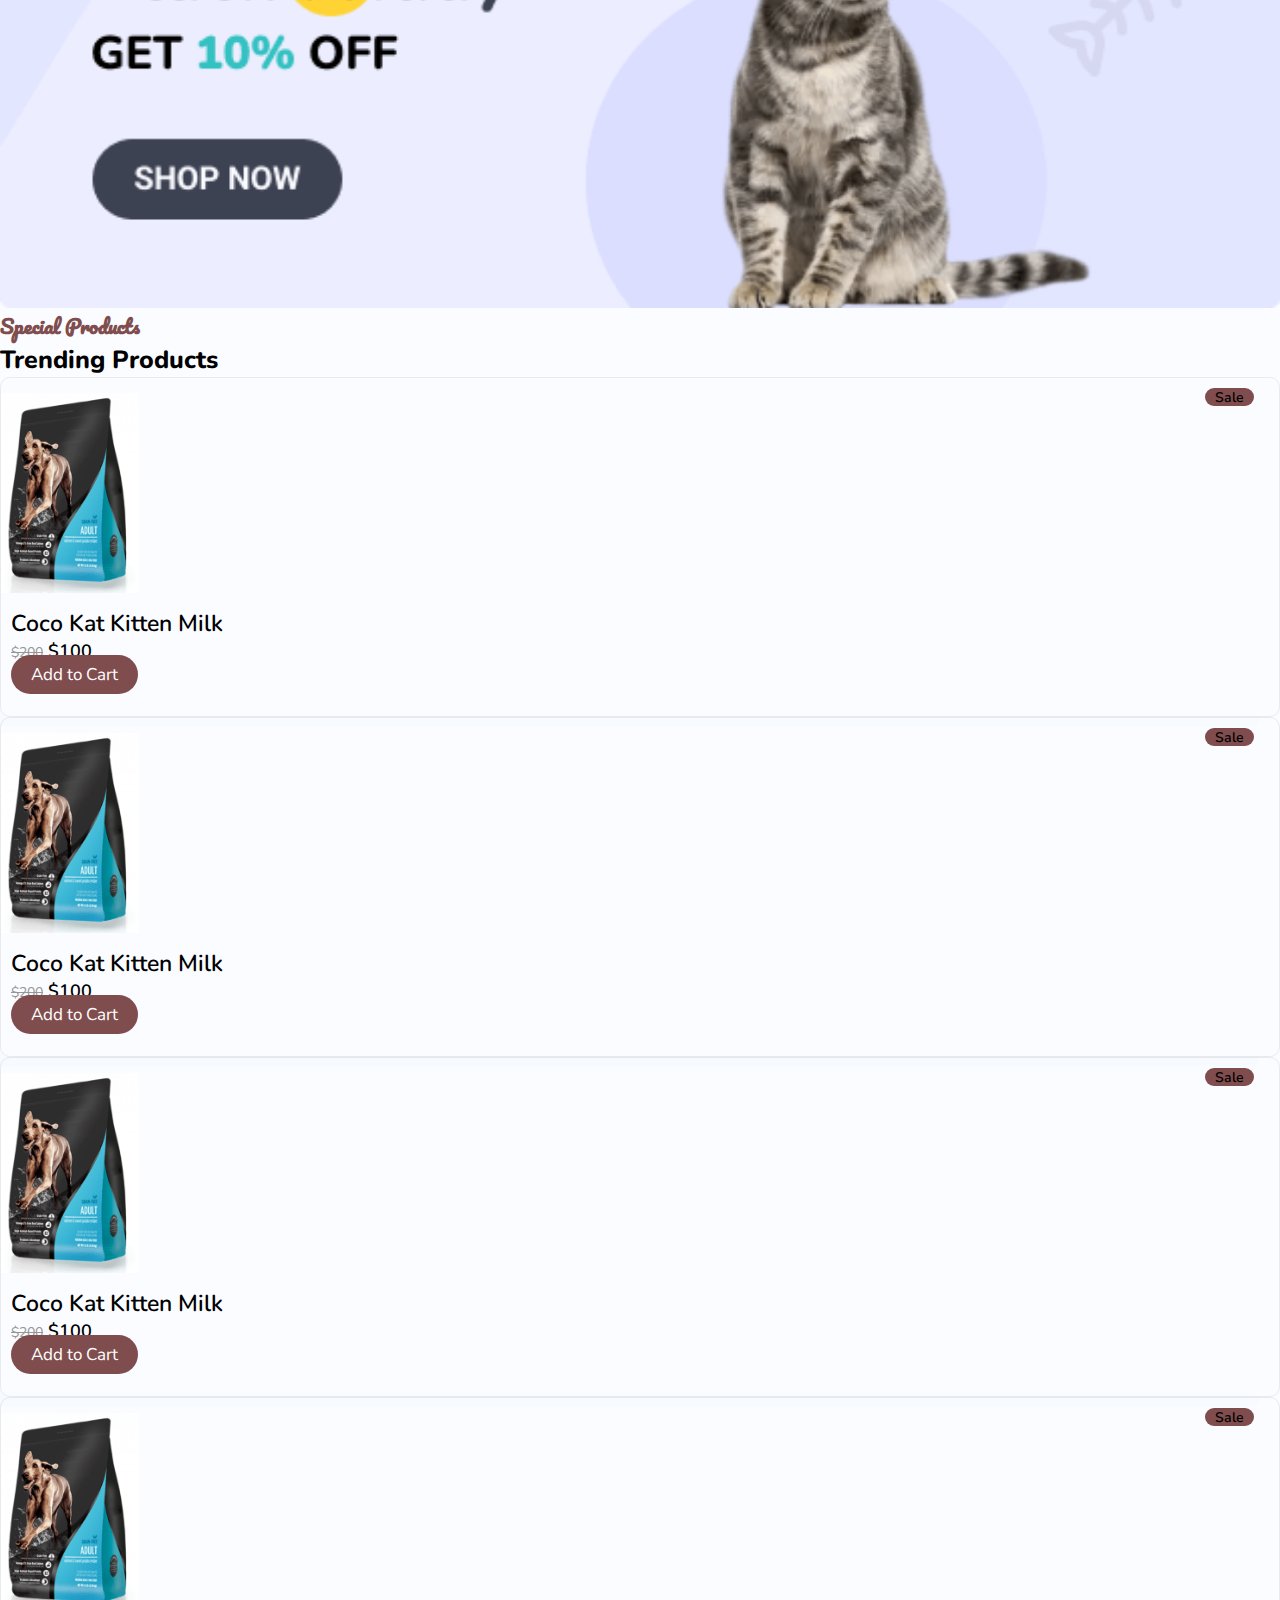
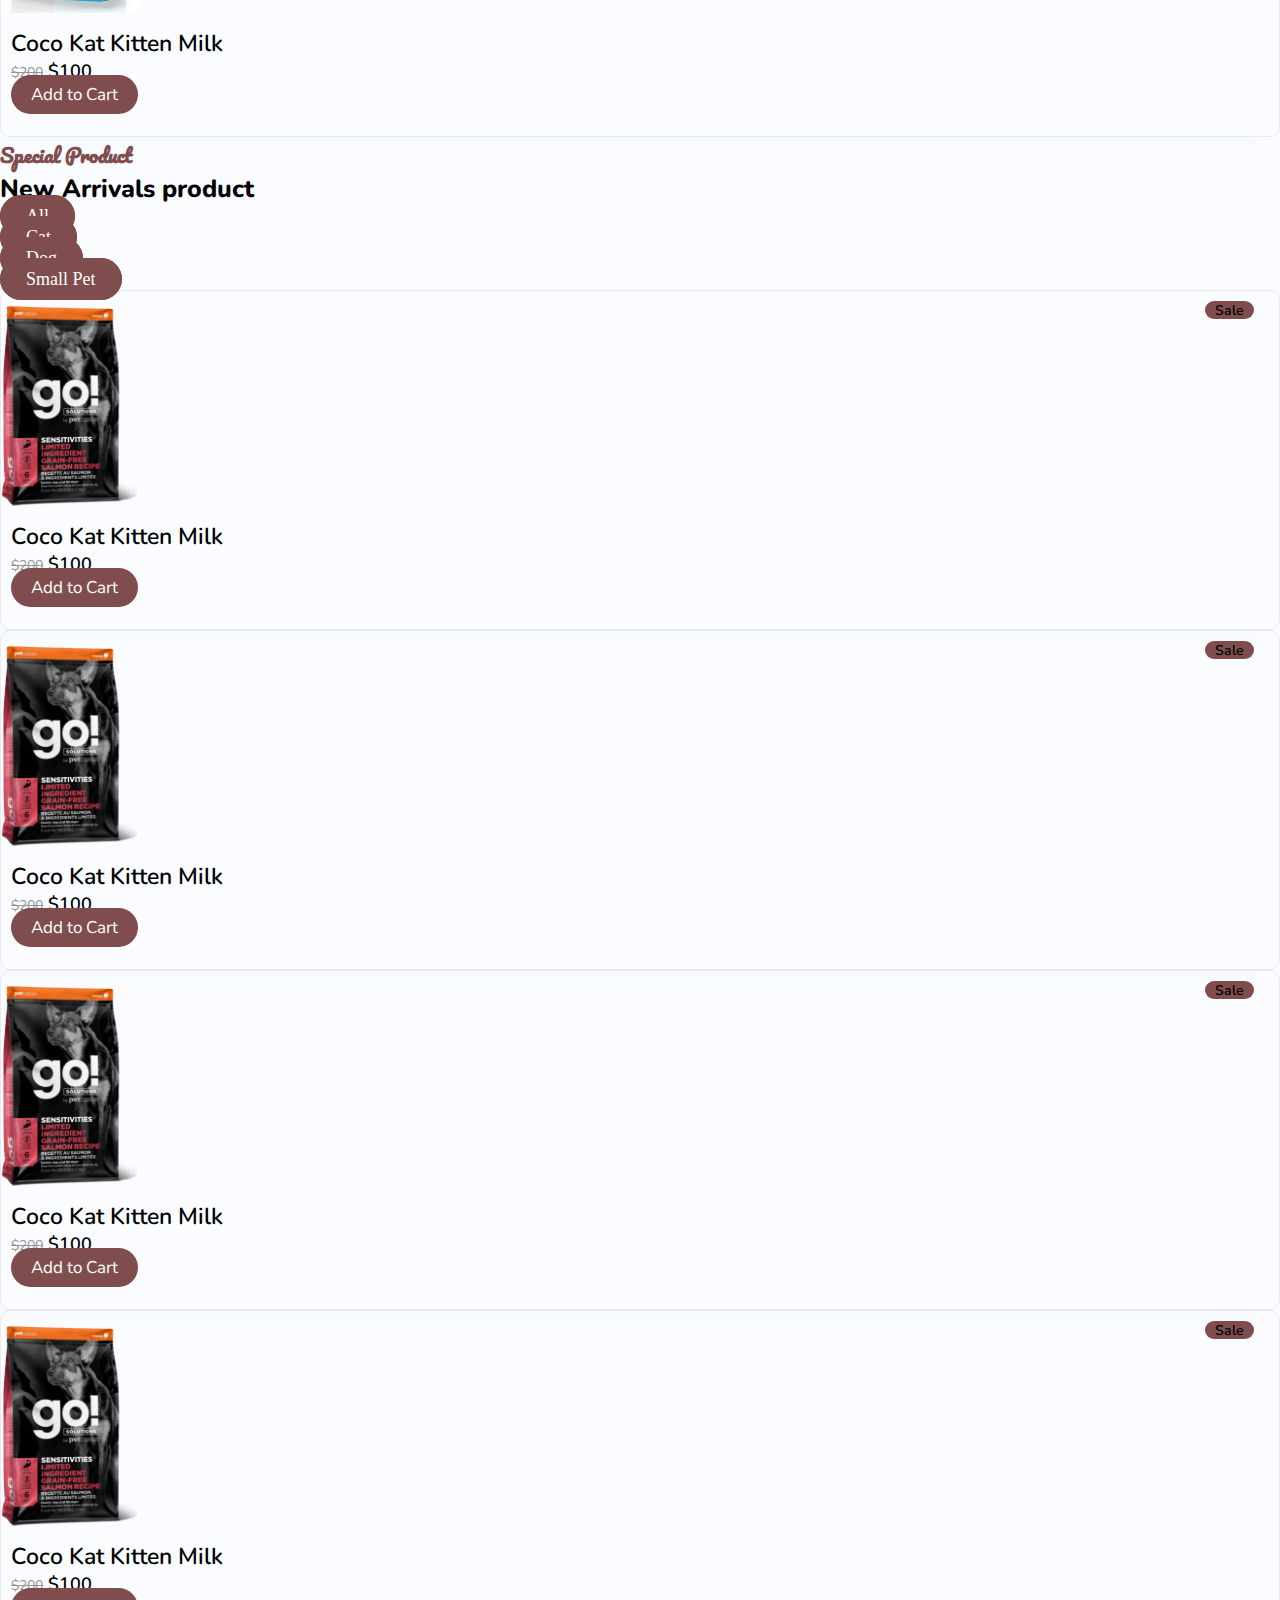
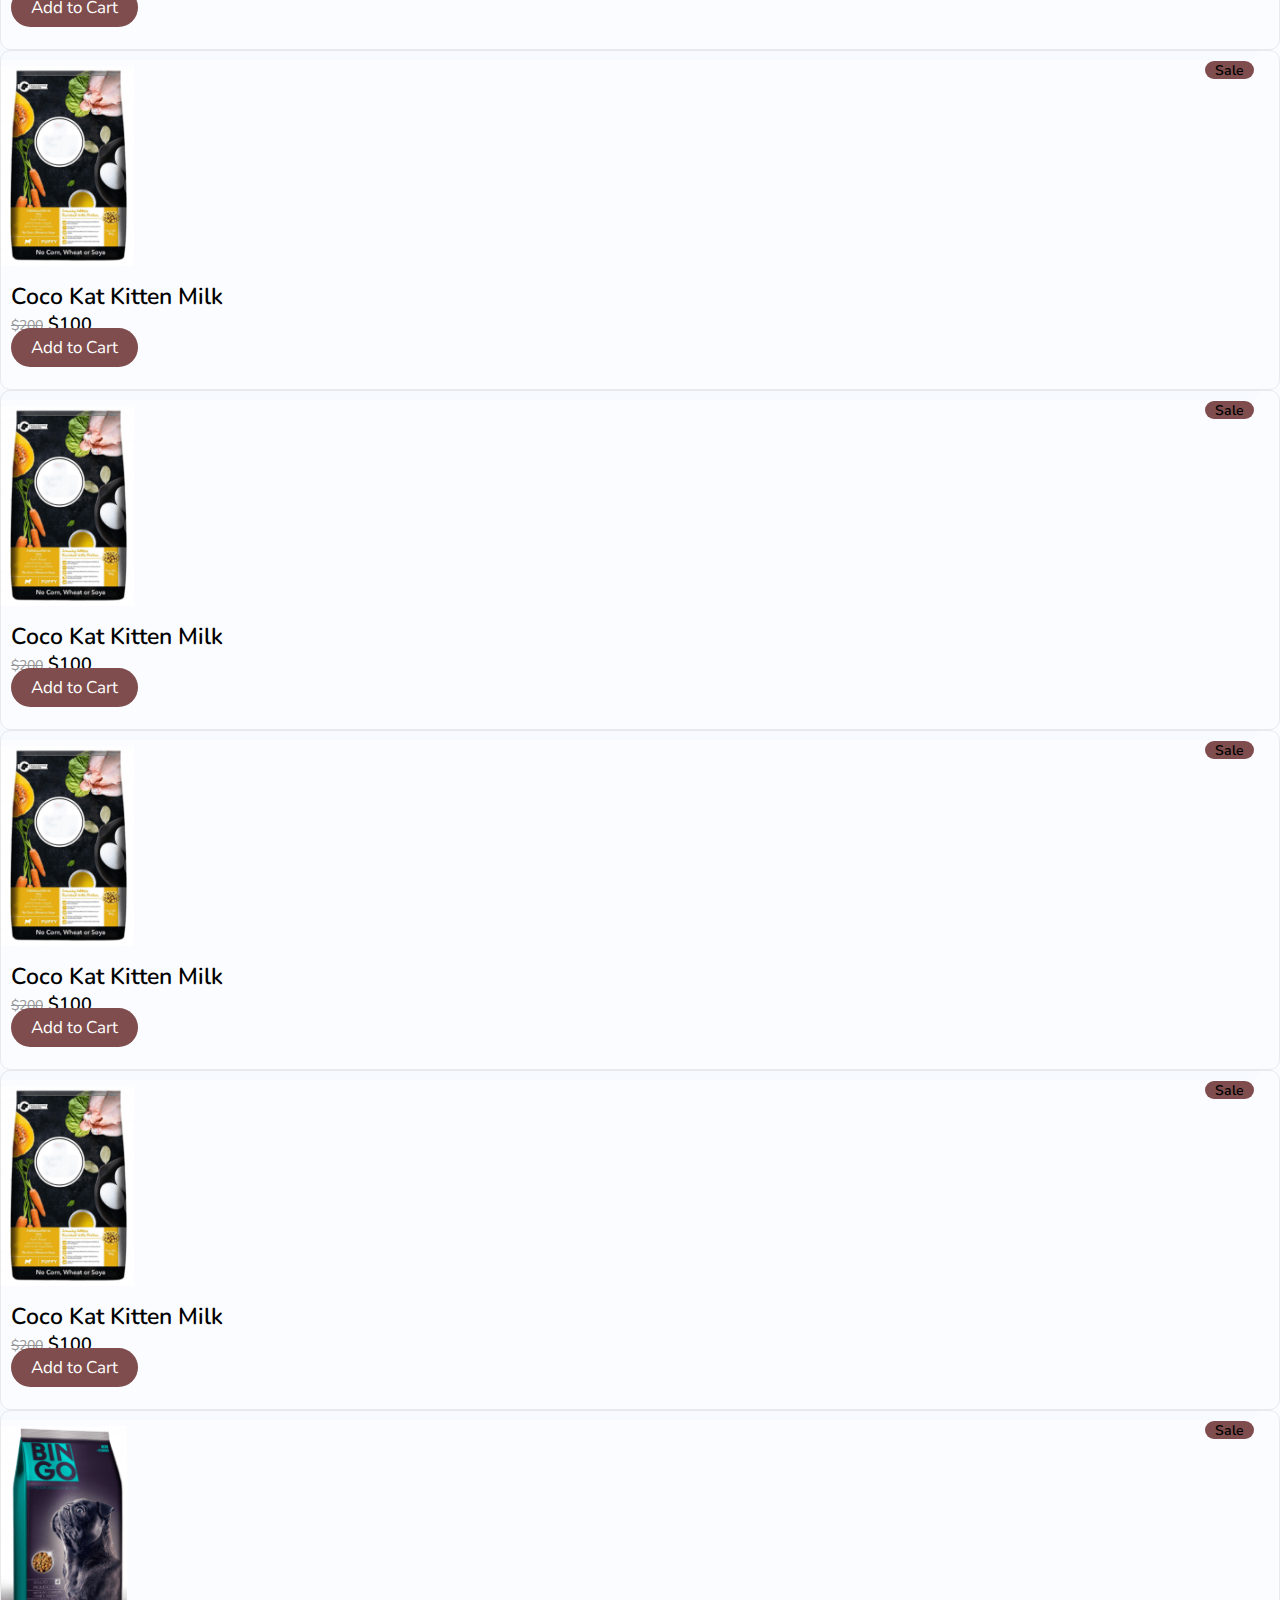
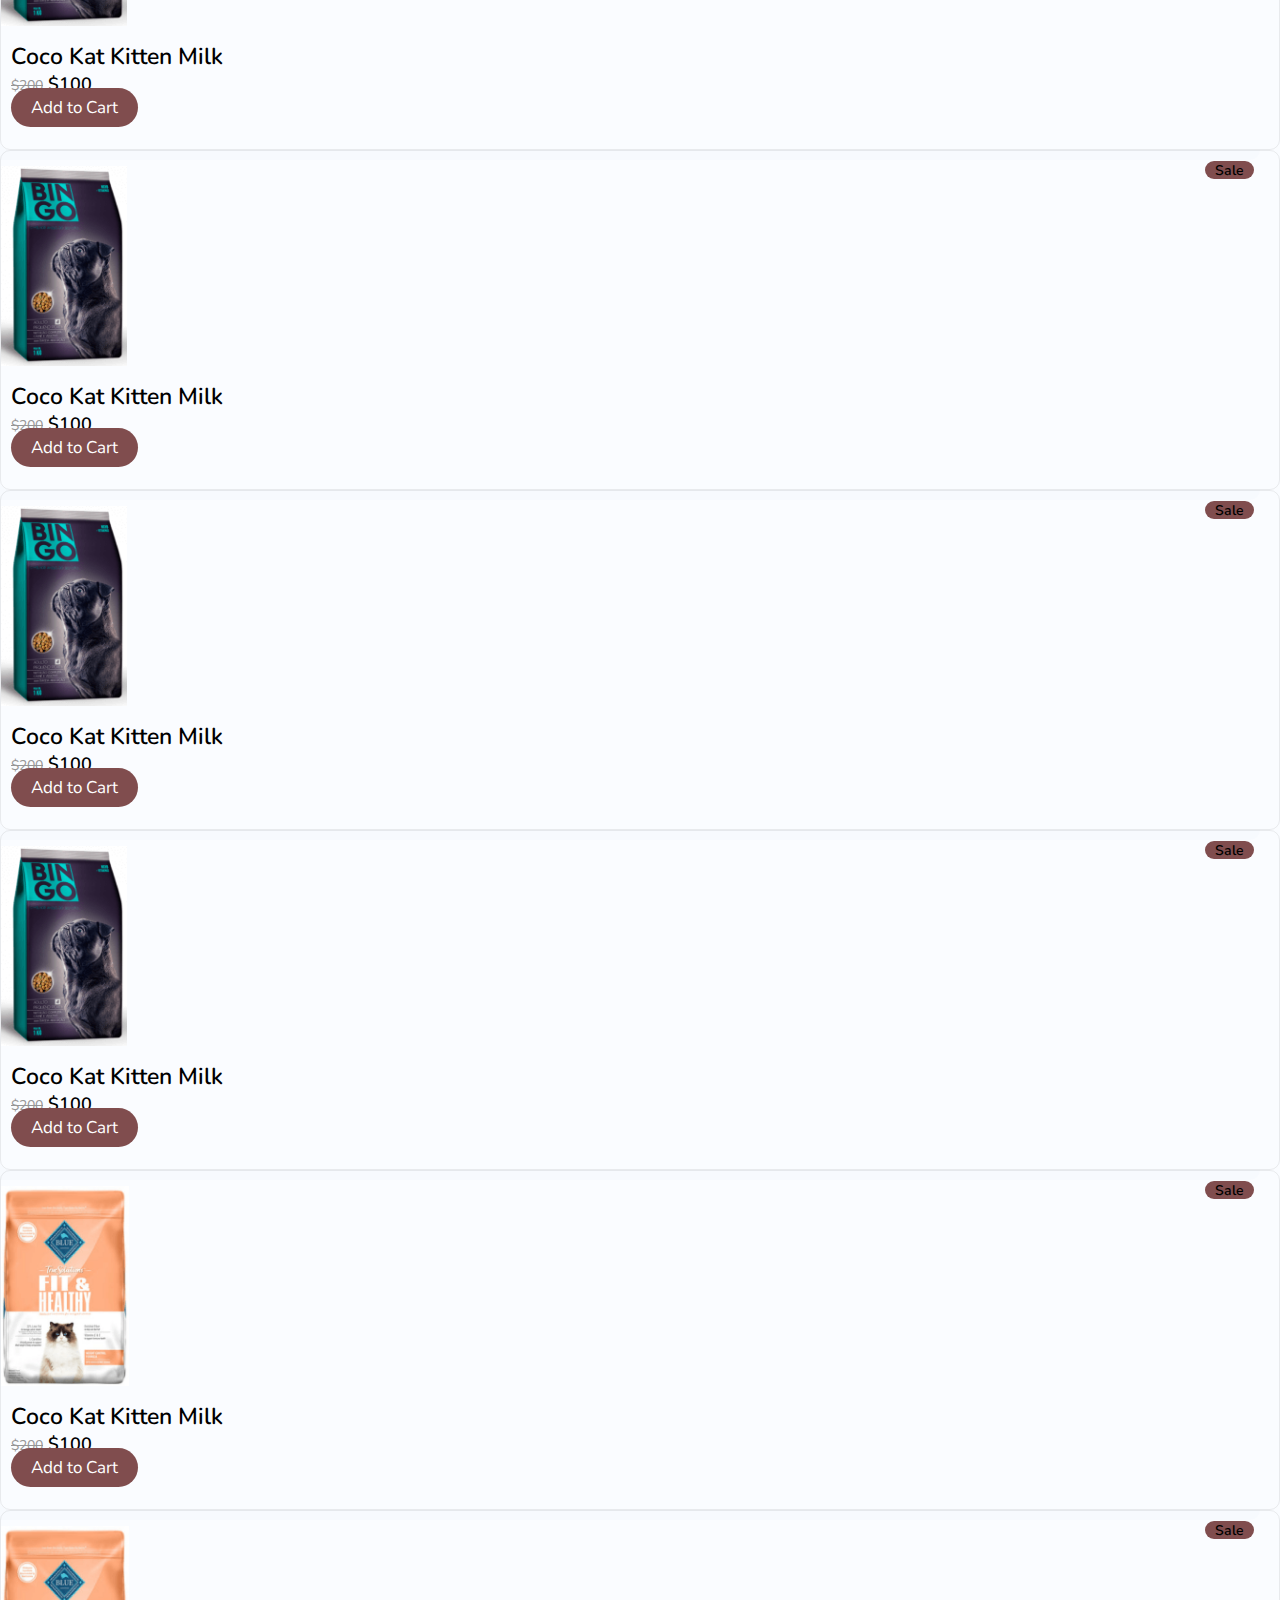
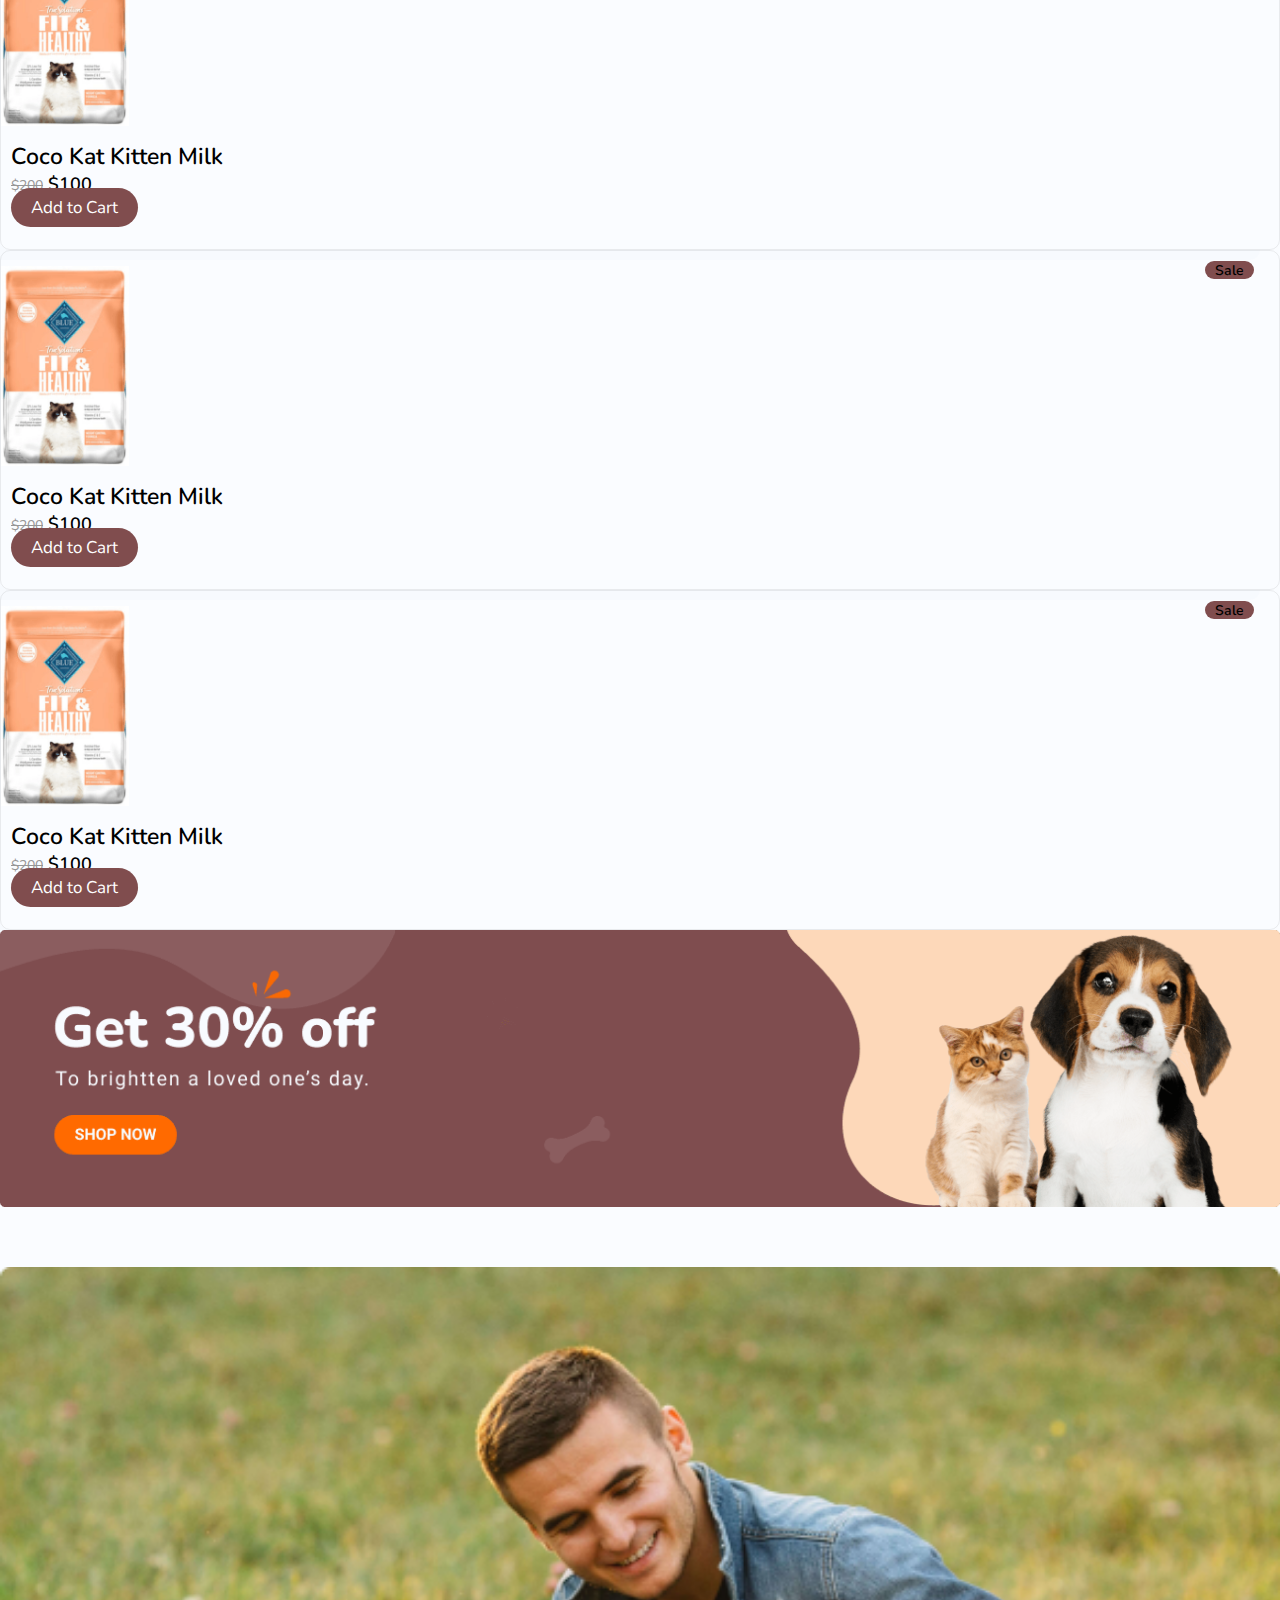
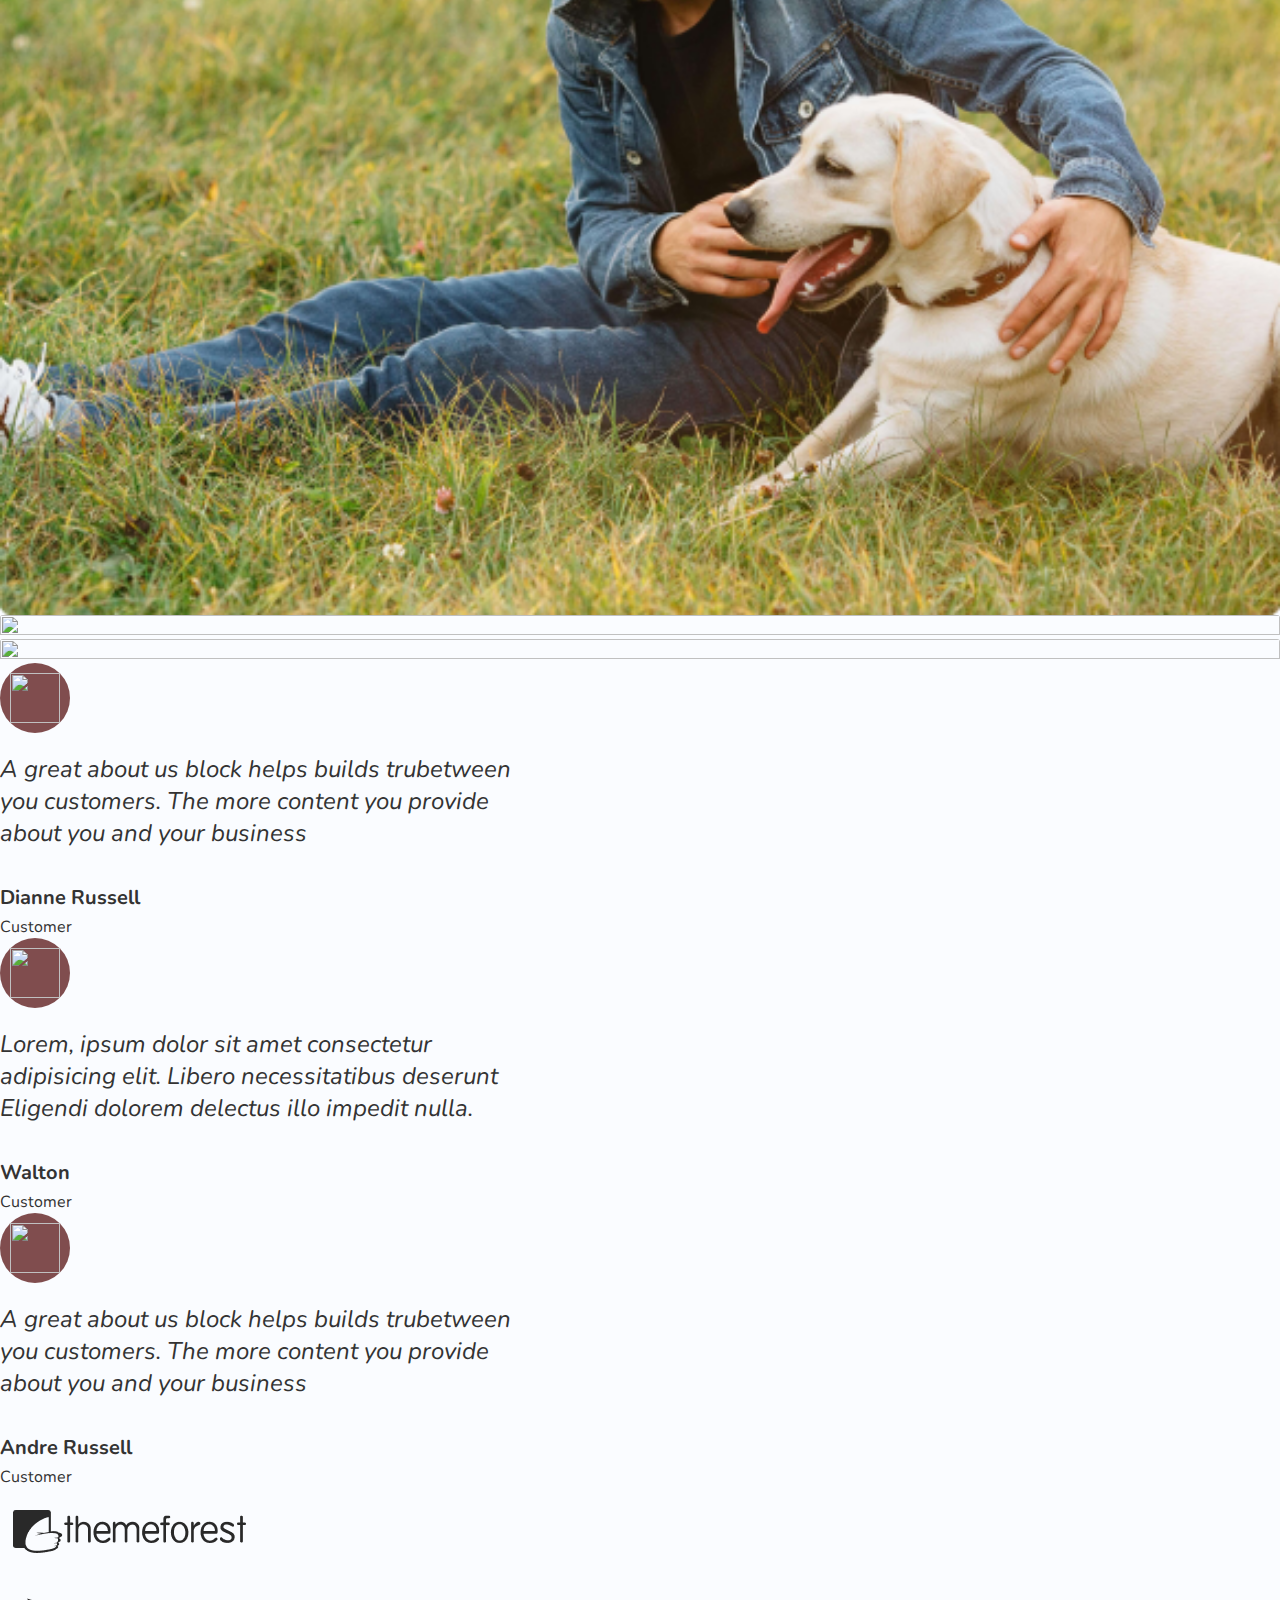
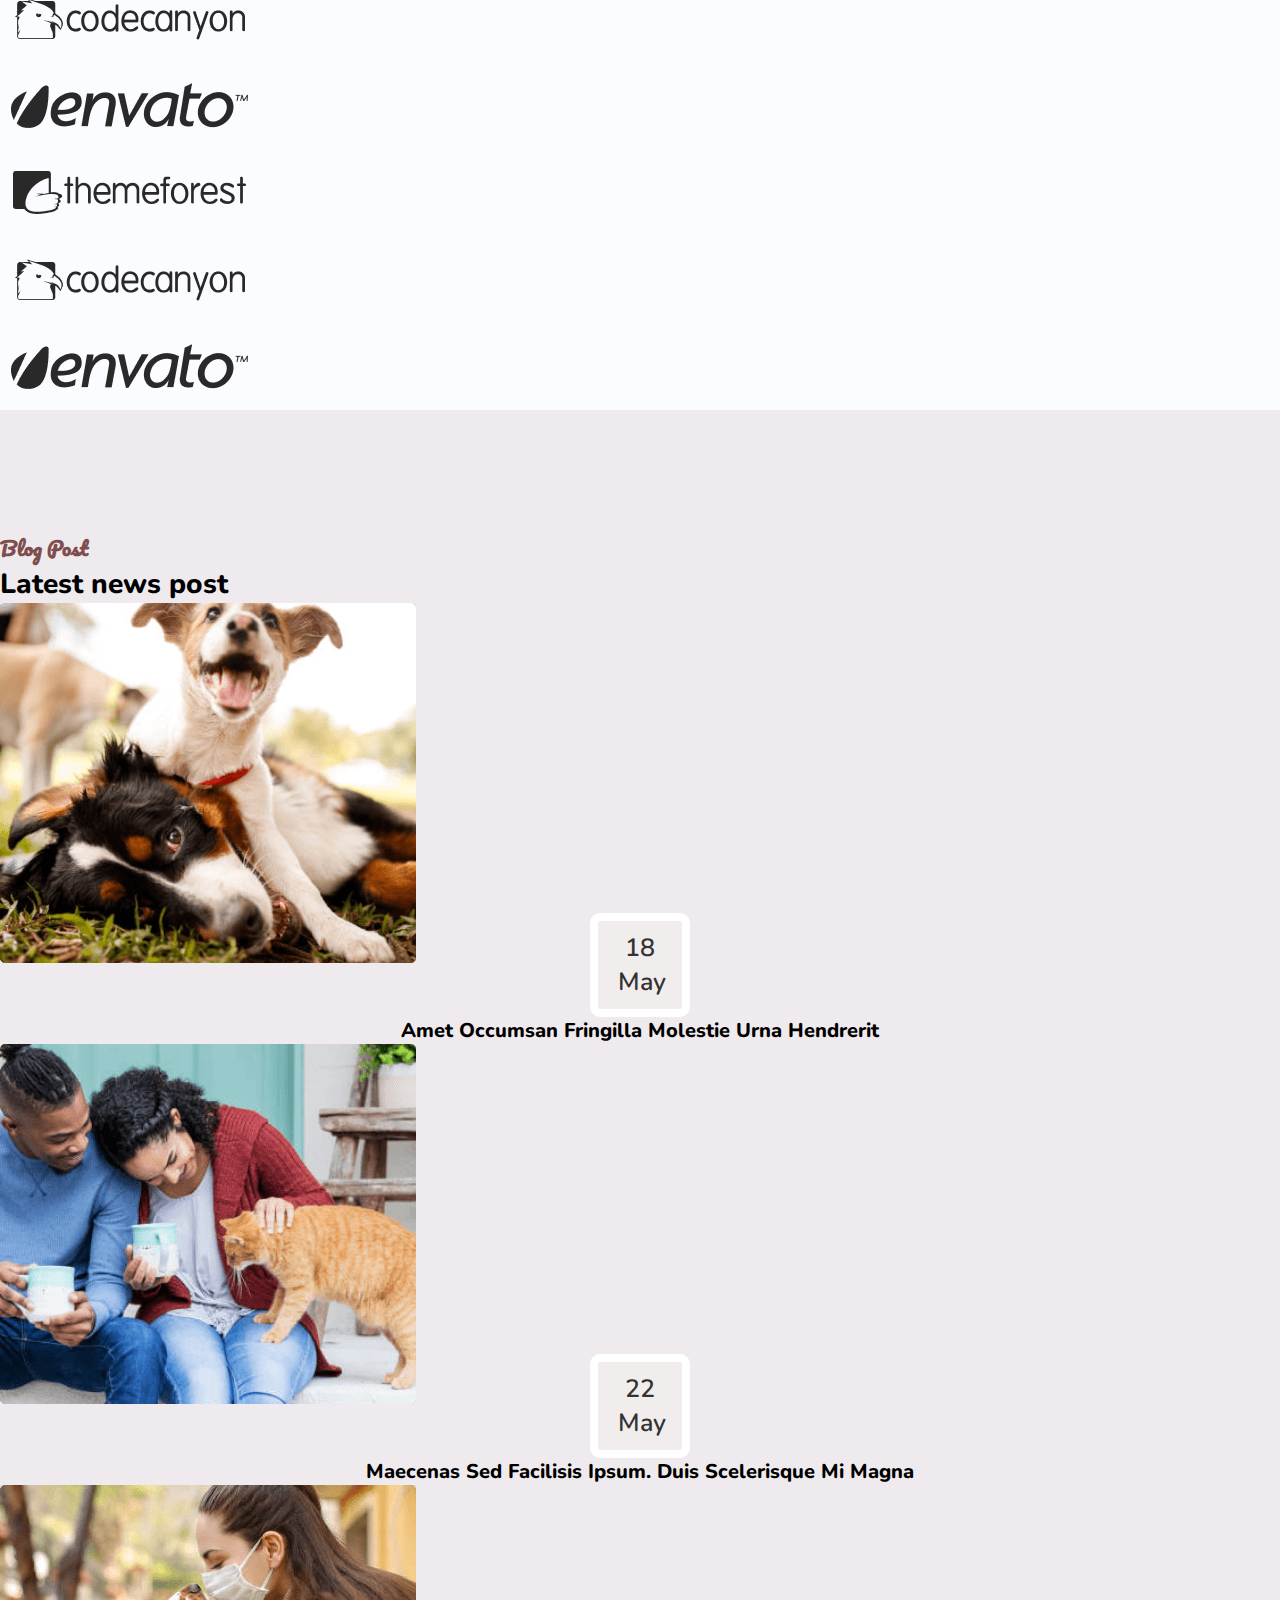
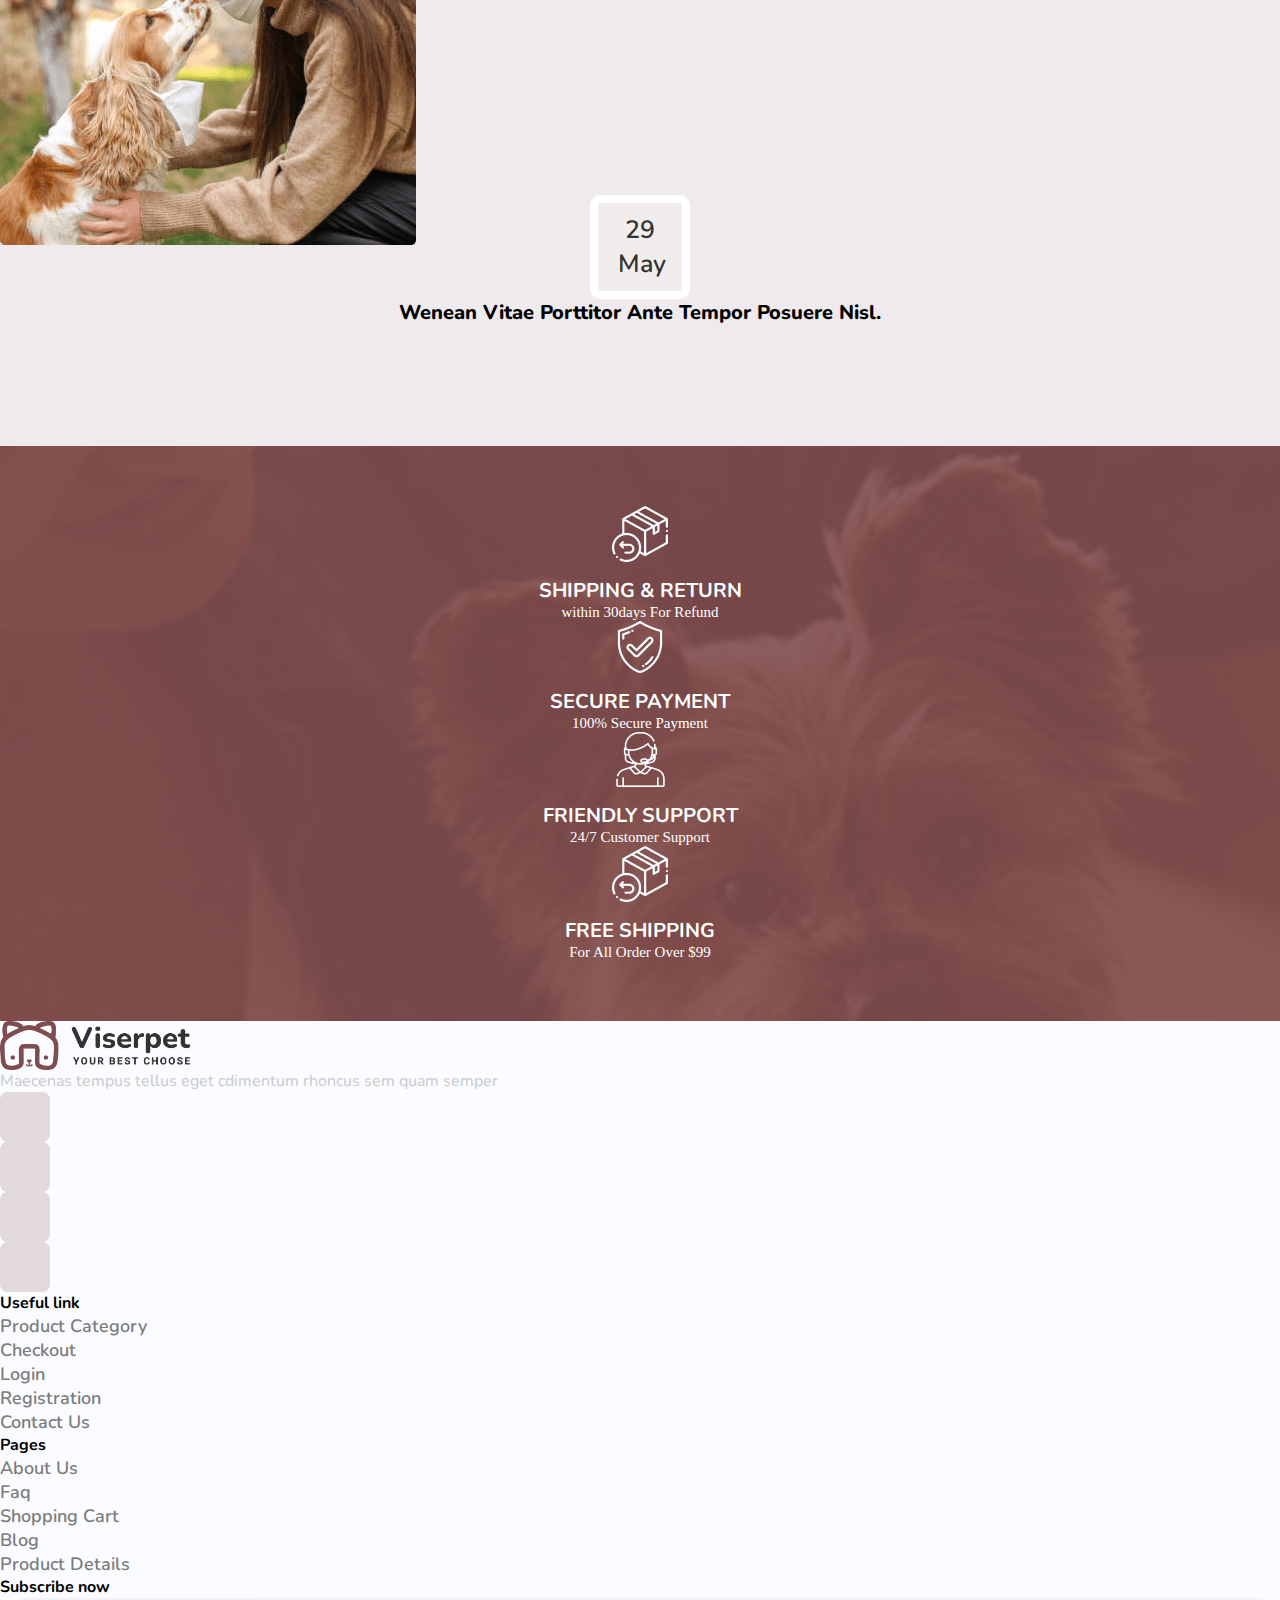
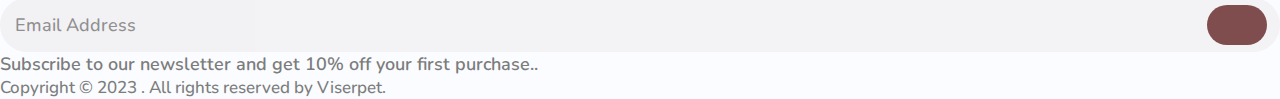
==== commit 34c84b99: "Create Login And Register" ====
--- a/Index.html
+++ b/Index.html
@@ -30,7 +30,7 @@
                                         <li class="submenuItem "><a class="submenuItem-area"
                                                 href="Shop.html">ProductCategory</a></li>
                                         <li class="submenuItem "><a class="submenuItem-area" href="Faq.html">Faq</a></li>
-                                        <li class="submenuItem "><a class="submenuItem-area" href="#">Login</a></li>
+                                        <li class="submenuItem "><a class="submenuItem-area" href="Checkout.html">Chec kout</a></li>
                                         <li class="submenuItem "><a class="submenuItem-area" href="#">Registration</a>
                                         </li>
                                         <li class="submenuItem "><a class="submenuItem-area" href="#">Contact Us</a>
@@ -50,7 +50,7 @@
                                 <li><a href="#"><i class="fa-regular fa-heart"></i></a></li>
                                 <li><a href="#" class="cartCount"><span class="cartCountItem">12</span>
                                     <i class="fa-solid fa-cart-shopping"></i></a></li>
-                                <li><a href="#"><i class="fa-regular fa-user"></i></a></li>
+                                <li><a href="Login.html"><i class="fa-regular fa-user"></i></a></li>
                             </ul>
                         </div>
                     </div>
@@ -1223,17 +1223,17 @@
         </section>
     </footer>
     <!-- Footer End -->
-    <script src="assets/js/jquery-3.6.1.min.js"></script>
-    <script src="assets/js/jquery.knob.js"></script>
-    <script src="assets/js/jquery.throttle.js"></script>
-    <script src="assets/js/jquery.classycountdown.min.js"></script>
-    <script src="https://cdnjs.cloudflare.com/ajax/libs/slick-carousel/1.6.0/slick.js"></script>
-    <script src="assets/js/main.js"></script>
-    <script src="assets/js/jquery-slider.js"></script>
-    <script src="https://kit.fontawesome.com/0af7f83e73.js" crossorigin="anonymous"></script>
-    <script src="https://cdn.jsdelivr.net/npm/bootstrap@5.0.2/dist/js/bootstrap.bundle.min.js"
-        integrity="sha384-MrcW6ZMFYlzcLA8Nl+NtUVF0sA7MsXsP1UyJoMp4YLEuNSfAP+JcXn/tWtIaxVXM"
-        crossorigin="anonymous"></script>
+<script src="assets/js/jquery-3.6.1.min.js"></script>
+<script src="assets/js/jquery.knob.js"></script>
+<script src="assets/js/jquery.throttle.js"></script>
+<script src="assets/js/jquery.classycountdown.min.js"></script>
+<script src="https://cdnjs.cloudflare.com/ajax/libs/slick-carousel/1.6.0/slick.js"></script>
+<script src="assets/js/main.js"></script>
+<script src="assets/js/jquery.js"></script>
+<script src="https://kit.fontawesome.com/0af7f83e73.js" crossorigin="anonymous"></script>
+<script src="https://cdn.jsdelivr.net/npm/bootstrap@5.0.2/dist/js/bootstrap.bundle.min.js"
+    integrity="sha384-MrcW6ZMFYlzcLA8Nl+NtUVF0sA7MsXsP1UyJoMp4YLEuNSfAP+JcXn/tWtIaxVXM"
+    crossorigin="anonymous"></script>
 </body>
 
 
--- a/assets/style/style.css
+++ b/assets/style/style.css
@@ -68,6 +68,7 @@
 .navigationPages i {
   font-size: 15px;
   transition: 0.25s ease-in-out;
+  margin-left: 5px;
 }
 .navigationPages:hover i {
   transform: rotate(180deg);
@@ -126,7 +127,7 @@
   width: 25px;
   border-radius: 50%;
   left: 43.5px;
-  top: 19.5px;
+  bottom: 14.5px;
   display: flex;
   justify-content: center;
   align-items: center;
@@ -880,7 +881,7 @@
 .chooseSectionArea {
   padding: 60px;
   text-align: center;
-  background-color: rgb(255, 0, 0) !important;
+  background-color: rgb(255, 255, 255) !important;
   border-radius: 5px;
 }
 .chooseSectionAreaItemContent h4 {
@@ -976,10 +977,14 @@
   border-radius: 15px;
   border: 1px solid hsl(var(--black) / 0.09);
 }
+.contactItem input:focus {
+  outline: none;
+}
 .contactItem textarea {
   padding: 15px 20px;
   border-radius: 15px;
   border: 1px solid hsl(var(--black) / 0.09);
+  outline: none;
 }
 .contactBtn {
   padding: 15px 20px;
@@ -1382,6 +1387,7 @@
   height: 15px;
   box-sizing: border-box;
 }
+
 
 .price-field input[type="range"] {
   position: absolute;
@@ -1401,9 +1407,6 @@
   background: #804d4e;
 }
 
-.price-field input[type="range"]::-webkit-slider-thumb {
-  -webkit-appearance: none;
-}
 
 .price-field input[type="range"]:active,
 .price-field input[type="range"]:focus {
@@ -1434,14 +1437,15 @@
   border: 0;
   outline: 0;
   border-radius: 50%;
-  height: 10px;
-  width: 10px;
-  margin-top: -4px;
+  height: 15px;
+  width: 15px;
   background-color: #fff;
+  border: 2px solid #804d4e;
   cursor: pointer;
   cursor: pointer;
   pointer-events: all;
   z-index: 100;
+  /* box-shadow: 2px 2px 2px rgba(4, 16, 14, 0.78); */
 }
 
 .price-field input[type="range"]::-moz-range-thumb {
@@ -1565,7 +1569,7 @@
   color: hsl(var(--black));
   position: absolute;
   right: 10px;
-  top: 10px;
+  top: 30px;
   border: 1px solid #804d4e7a;
   background-color: #804d4e7a;
   width: 35px;
@@ -1890,20 +1894,20 @@
   transition: 0.2s linear;
   font-family: var(--body-font);
 }
-.commentReplyText:hover{
+.commentReplyText:hover {
   color: #804d4e;
   transition: 0.2s linear;
 }
-.commentReplyDesc{
+.commentReplyDesc {
   font-size: 16px;
   color: #7c7c7c;
   font-family: var(--header-font);
 }
-.commentList{
+.commentList {
   margin-left: 70px !important;
 }
-.required{
-  color:#d00202 ;
+.required {
+  color: #d00202;
 }
 .commentformItem label {
   font-size: 18px;
@@ -1929,3 +1933,360 @@
   border: transparent;
 }
 /*=====Blog Post End=======*/
+
+/*=====Check Out Start=====*/
+/*==Left start==*/
+.checOutContent {
+  padding: 15px;
+  background-color: #fbfbfb;
+  border-radius: 5px;
+  box-shadow: 0px 0px 1px hsl(var(--black) / 0.5);
+  margin: 25px 0 0 0;
+}
+.checkoutTitle {
+  font-family: var(--header-font);
+}
+.countrySelectForm label {
+  font-size: 16px;
+  font-family: var(--header-font);
+  font-weight: 400;
+}
+.countrySelectForm select {
+  width: 100%;
+  padding: 15px 0 15px 20px;
+  border-radius: 15px;
+  border: 1px solid hsl(var(--black) / 0.09);
+  cursor: pointer;
+  font-size: 15px;
+  color: #949494;
+}
+.countrySelectForm select:focus {
+  outline: none;
+}
+.firstAndLastNameSectionForm label {
+  font-size: 16px;
+  font-family: var(--header-font);
+  font-weight: 400;
+}
+.addressSectionFrom label {
+  font-size: 16px;
+  font-family: var(--header-font);
+  font-weight: 400;
+}
+.addressSectionFrom input {
+  font-size: 15px;
+  color: #949494;
+}
+.cityAndPostalCodeSectionForm label {
+  font-size: 16px;
+  font-family: var(--header-font);
+  font-weight: 400;
+}
+.cityAndPostalCodeSectionForm input {
+  font-size: 15px;
+  color: #949494;
+}
+.phoneNumberAndEmailAddressSectionForm label {
+  font-size: 16px;
+  font-family: var(--header-font);
+  font-weight: 400;
+}
+.differentAddressSectionFrom label {
+  font-size: 15px;
+  font-family: var(--header-font);
+  font-weight: 500;
+}
+input::-webkit-outer-spin-button,
+input::-webkit-inner-spin-button {
+  -webkit-appearance: none;
+}
+.checOutSectioBtnFrom .checkOutBtn {
+  padding: 16px 20px;
+  border-radius: 50px;
+  background-color: #804d4e;
+  color: white;
+  border: transparent;
+  font-size: 18px;
+  font-weight: 600;
+}
+.checkOutBtn:hover {
+  color: #804d4e;
+  background-color: white;
+  border: 1px solid #804d4e;
+}
+.checkOutReturn,
+.checkOutReturn:hover {
+  color: #804d4e;
+  font-size: 17px;
+  font-weight: 500;
+  font-family: var(--header-font);
+}
+.checkInput input,
+textarea {
+  padding: 15px;
+  border-radius: 15px;
+  border: 1px solid hsl(var(--black) / 0.09);
+}
+/*==Left End==*/
+/*==Right Start==*/
+.orderName {
+  font-size: 16px;
+  font-family: var(--header-font);
+  color: #444444;
+  font-weight: 400;
+}
+.orderPrice {
+  font-size: 16px;
+  font-family: var(--header-font);
+  color: #7c7c7c;
+  font-weight: 400;
+}
+.order {
+  position: relative;
+  padding: 15px 0;
+}
+.order:before {
+  position: absolute;
+  content: "";
+  bottom: 0;
+  left: 0;
+  width: 100%;
+  height: 0.5px;
+  background-color: #a4a4a493;
+}
+.orderSubtotal {
+  font-size: 16px;
+  font-family: var(--header-font);
+  color: #444444;
+  font-weight: 400;
+}
+.order label {
+  margin-right: 8px;
+}
+.orderRadio input[type="radio"] {
+  position: relative;
+  height: 22px;
+  width: 22px;
+  -webkit-appearance: none;
+  -moz-appearance: none;
+  appearance: none;
+  margin-right: 5px;
+}
+.orderRadio input[type="radio"]::before {
+  content: "";
+  position: absolute;
+  top: 50%;
+  left: 50%;
+  width: 15px;
+  height: 15px;
+  border-radius: 50%;
+  transform: translate(-50%, -50%);
+  background-color: white;
+  border: 1px solid #804d4e;
+  outline: none;
+}
+.orderRadio input[type="radio"]:checked::after {
+  content: "";
+  position: absolute;
+  top: 50%;
+  left: 50%;
+  width: 8px;
+  height: 8px;
+  border-radius: 50%;
+  background-color: #804d4e;
+  transform: translate(-50%, -50%);
+  visibility: visible;
+}
+.orderRadioContent {
+  text-align: right;
+  height: 25px;
+  display: flex;
+  align-items: center;
+  justify-content: end;
+}
+.orderCheckDesc {
+  font-family: var(--header-font);
+  font-size: 14px;
+  font-weight: 500;
+  color: #7c7c7c;
+}
+.orderPrivacyPolicy {
+  font-family: var(--header-font);
+  font-size: 14px;
+  line-height: 28px;
+  color: #7c7c7c;
+  margin-bottom: 2px;
+}
+.PrivacyPolicy {
+  font-size: 16px;
+  color: #804d4e;
+  text-decoration: underline !important;
+  font-weight: 600;
+}
+@media screen and (min-width: 280px) and (max-width: 767.5px) {
+  .agree label {
+    font-size: 17px !important;
+    color: #804d4e;
+    margin-left: 9px;
+    font-family: var(--header-font);
+    font-weight: 500;
+  }
+  .agree label a {
+    font-size: 17px !important;
+    font-family: var(--header-font);
+    color: #804d4e;
+    font-weight: 600;
+  }
+}
+.agree label {
+  font-size: 14px;
+  color: #804d4e;
+  margin-left: 5px;
+  font-family: var(--header-font);
+  font-weight: 500;
+}
+.agree label a {
+  font-size: 14px;
+  font-family: var(--header-font);
+  color: #804d4e;
+  font-weight: 600;
+}
+.accented {
+  accent-color: #804d4e;
+}
+.orderbtn input {
+  width: 100%;
+  padding: 15px 20px;
+  border-radius: 50px;
+  background-color: #804d4e;
+  color: white;
+  border: transparent;
+  font-size: 18px;
+  font-weight: 600;
+}
+.orderbtn input:hover {
+  color: #804d4e;
+  background-color: white;
+  border: 1px solid #804d4e;
+}
+/*==Right End==*/
+/*=====Check Out End=====*/
+/*=======Login Start========*/
+.login {
+  border-radius: 10px;
+  padding: 50px;
+  background-color: #ffffff;
+  box-shadow: 0px 0px 2.7px rgba(0, 0, 0, 0.017),
+    0px 0px 6.9px rgba(0, 0, 0, 0.027), 0px 0px 14.2px rgba(0, 0, 0, 0.035),
+    0px 0px 29.2px rgba(0, 0, 0, 0.041), 0px 0px 80px rgba(0, 0, 0, 0.05);
+}
+.loginTitle {
+  font-size: 22px;
+  font-family: var(--header-font);
+  font-weight: 500;
+}
+.loginDesc {
+  font-size: 16px;
+  font-family: var(--header-font);
+  font-weight: 500;
+  color: #7c7c7c;
+}
+.accountTitle label {
+  font-size: 16px;
+  font-family: var(--header-font);
+  font-weight: 400;
+}
+.accountTitle input {
+  padding: 15px;
+  border-radius: 15px;
+  border: 1px solid hsl(var(--black) / 0.09);
+  font-size: 16px;
+  font-family: var(--header-font);
+  font-weight: 500;
+}
+.accountTitle label {
+  font-size: 16px;
+  font-family: var(--header-font);
+  font-weight: 400;
+}
+.accountTitle input {
+  width: 100%;
+  padding: 15px;
+  border-radius: 15px;
+  border: 1px solid hsl(var(--black) / 0.09);
+  font-size: 16px;
+  font-family: var(--header-font);
+  font-weight: 500;
+  outline: none;
+}
+.accountTitleItem {
+  position: relative;
+}
+.accountTitleItem .eyes {
+  position: absolute;
+  right: 22px;
+  top: 19px;
+}
+.eyes {
+  color: #7c7c7c;
+  cursor: pointer;
+}
+.remember label {
+  font-size: 15px;
+  font-weight: 500;
+  font-family: var(--header-font);
+  margin-left: 8px;
+}
+.forgotPassword .forgotPasswordArea,
+.forgotPasswordArea:hover {
+  font-size: 16px;
+  font-weight: 500;
+  font-family: var(--header-font);
+  color: #804d4e;
+  cursor: pointer;
+}
+.loginBtn {
+  width: 100%;
+  padding: 15px;
+  background-color: #804d4e;
+  color: white;
+  border: transparent;
+  border-radius: 10px;
+  font-size: 18px;
+  font-family: var(--header-font);
+  font-weight: 500;
+}
+.loginBtn:hover {
+  background-color: white;
+  color: #804d4e;
+  border: 1px solid #804d4e;
+}
+.SignUp span {
+  font-family: var(--header-font);
+  font-weight: 600;
+  color: #7c7c7c;
+  font-size: 16px;
+  letter-spacing: 0.3px;
+}
+.SignUp .loginRegister {
+  color: #804d4e;
+  font-size: 16px;
+  font-weight: var(--header-font);
+  font-weight: 600;
+}
+@media screen and (min-width: 280px) and (max-width: 429.5px) {
+  .SignUp span,
+  .loginRegister {
+    font-size: 13.4px !important;
+  }
+  .remember label {
+    font-size: 13px !important;
+  }
+  .forgotPasswordArea {
+    font-size: 13px !important;
+  }
+  .loginTitle {
+    font-size: 18px;
+  }
+}
+/*=======Login End========*/
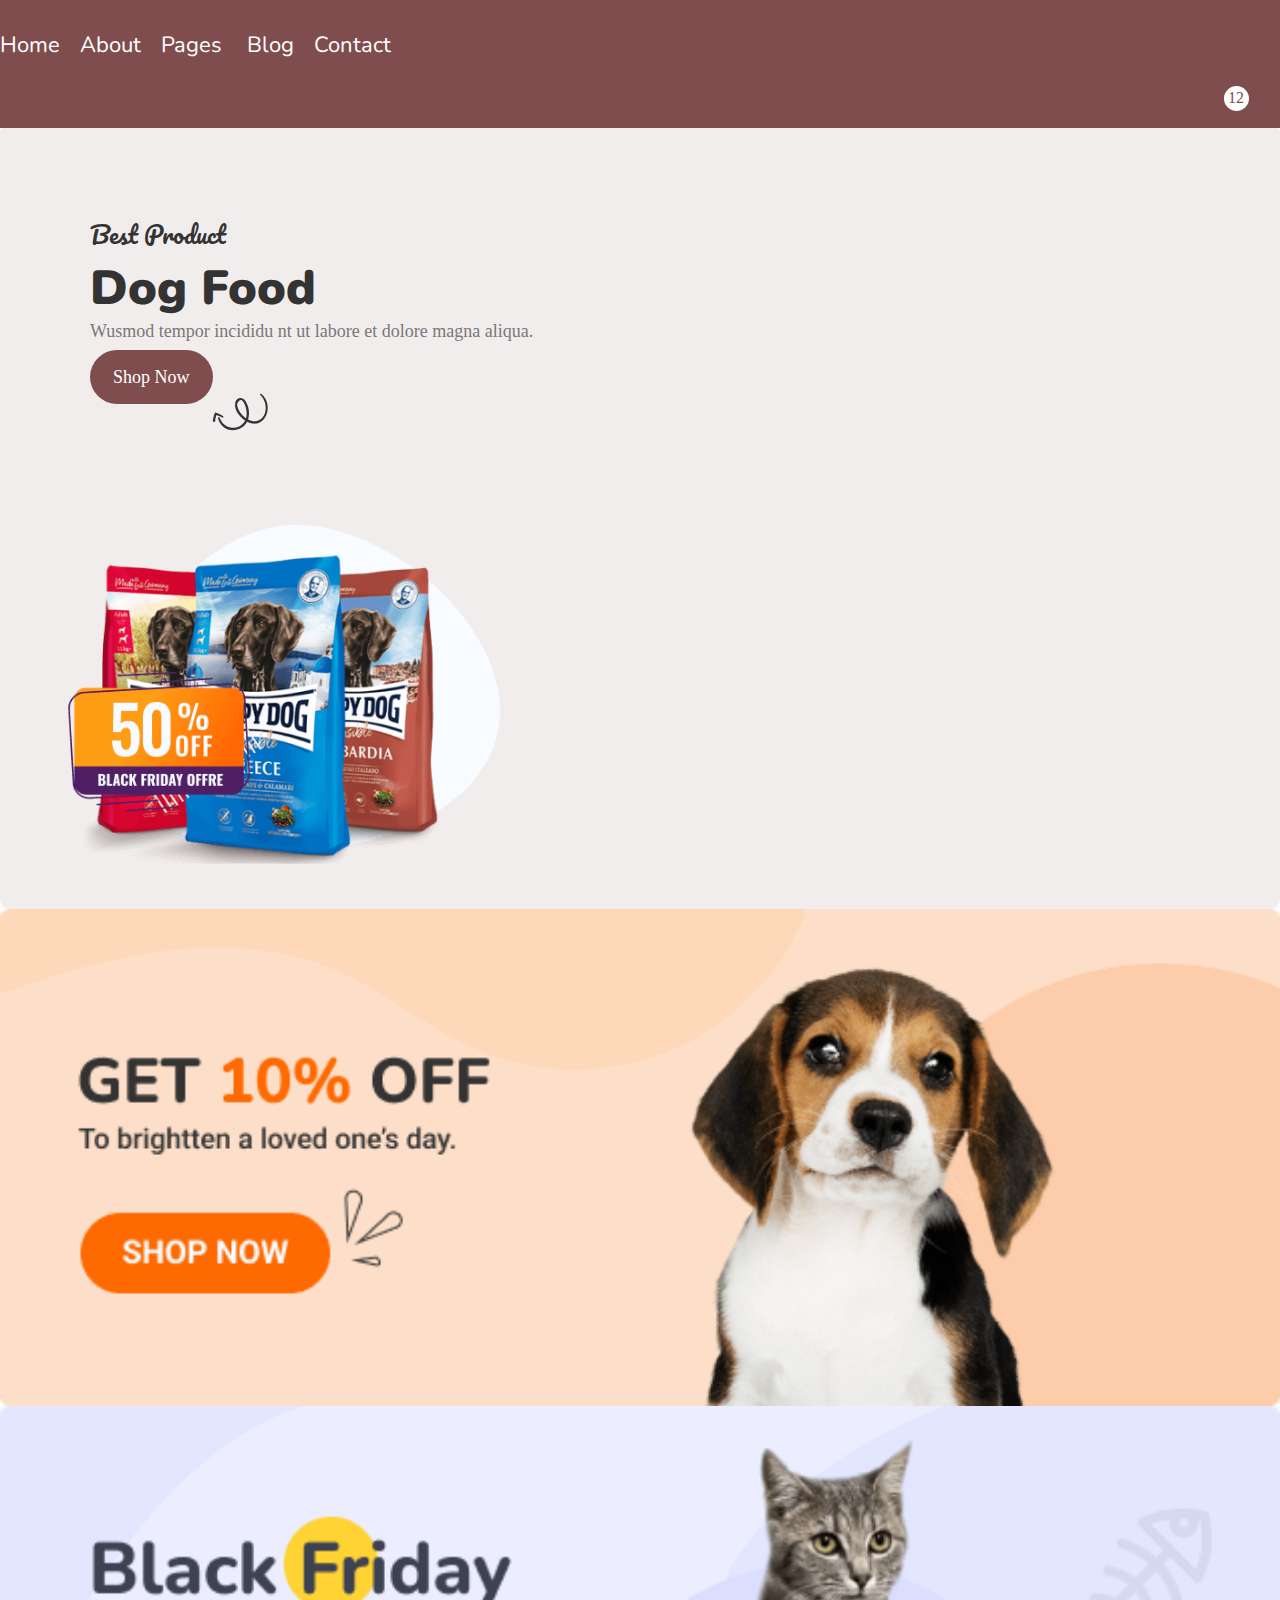
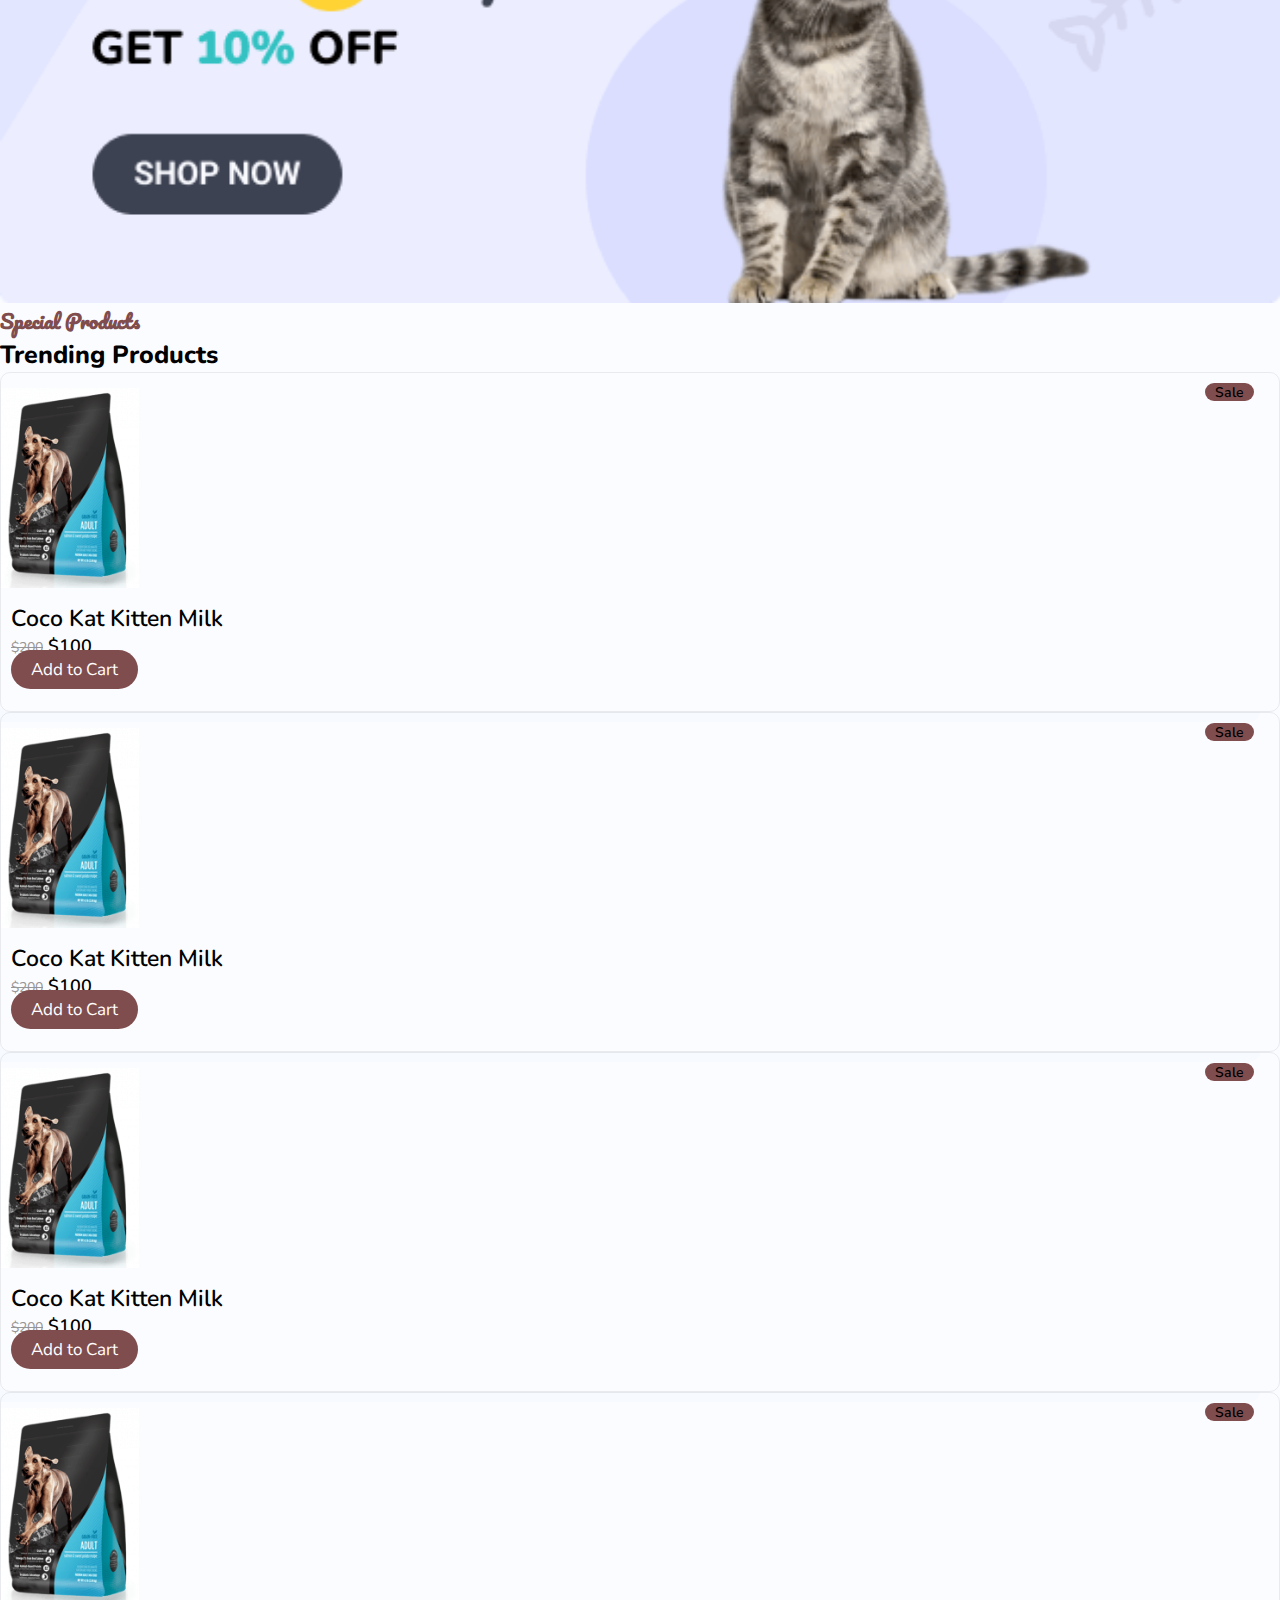
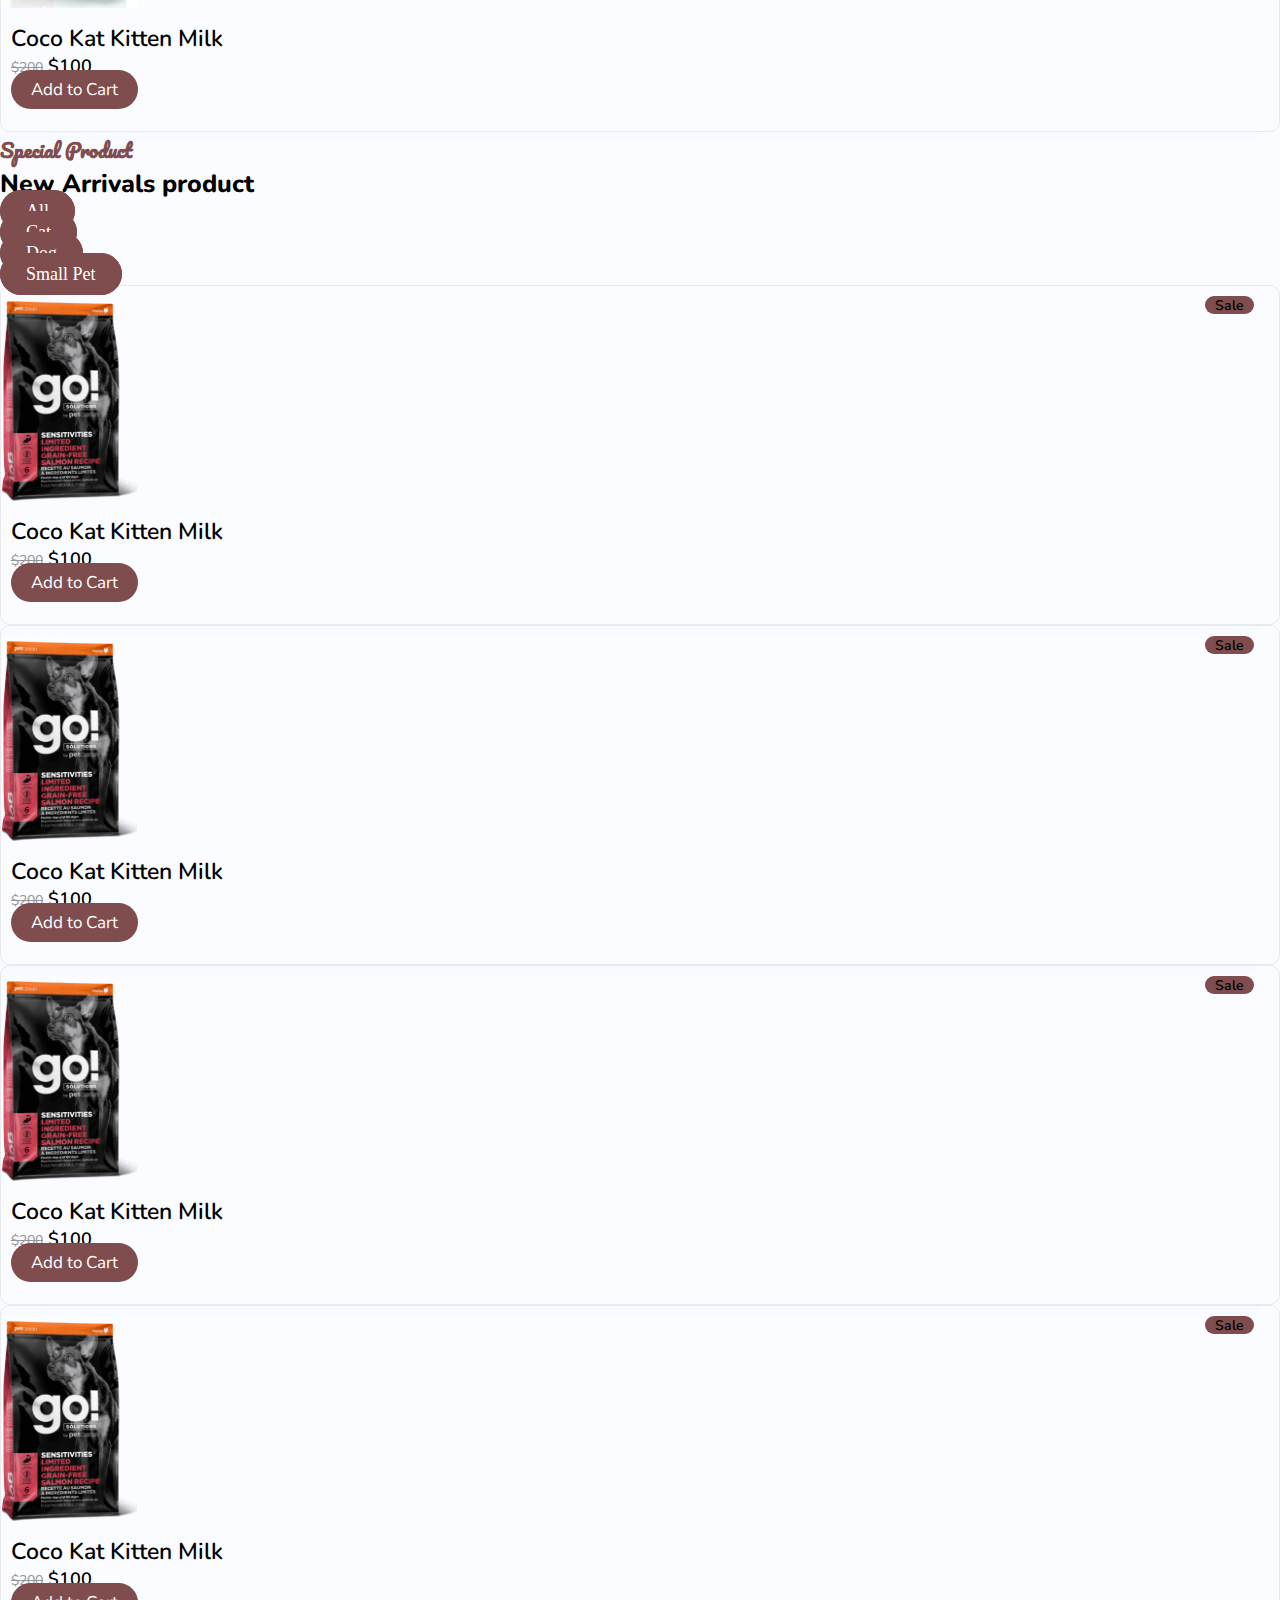
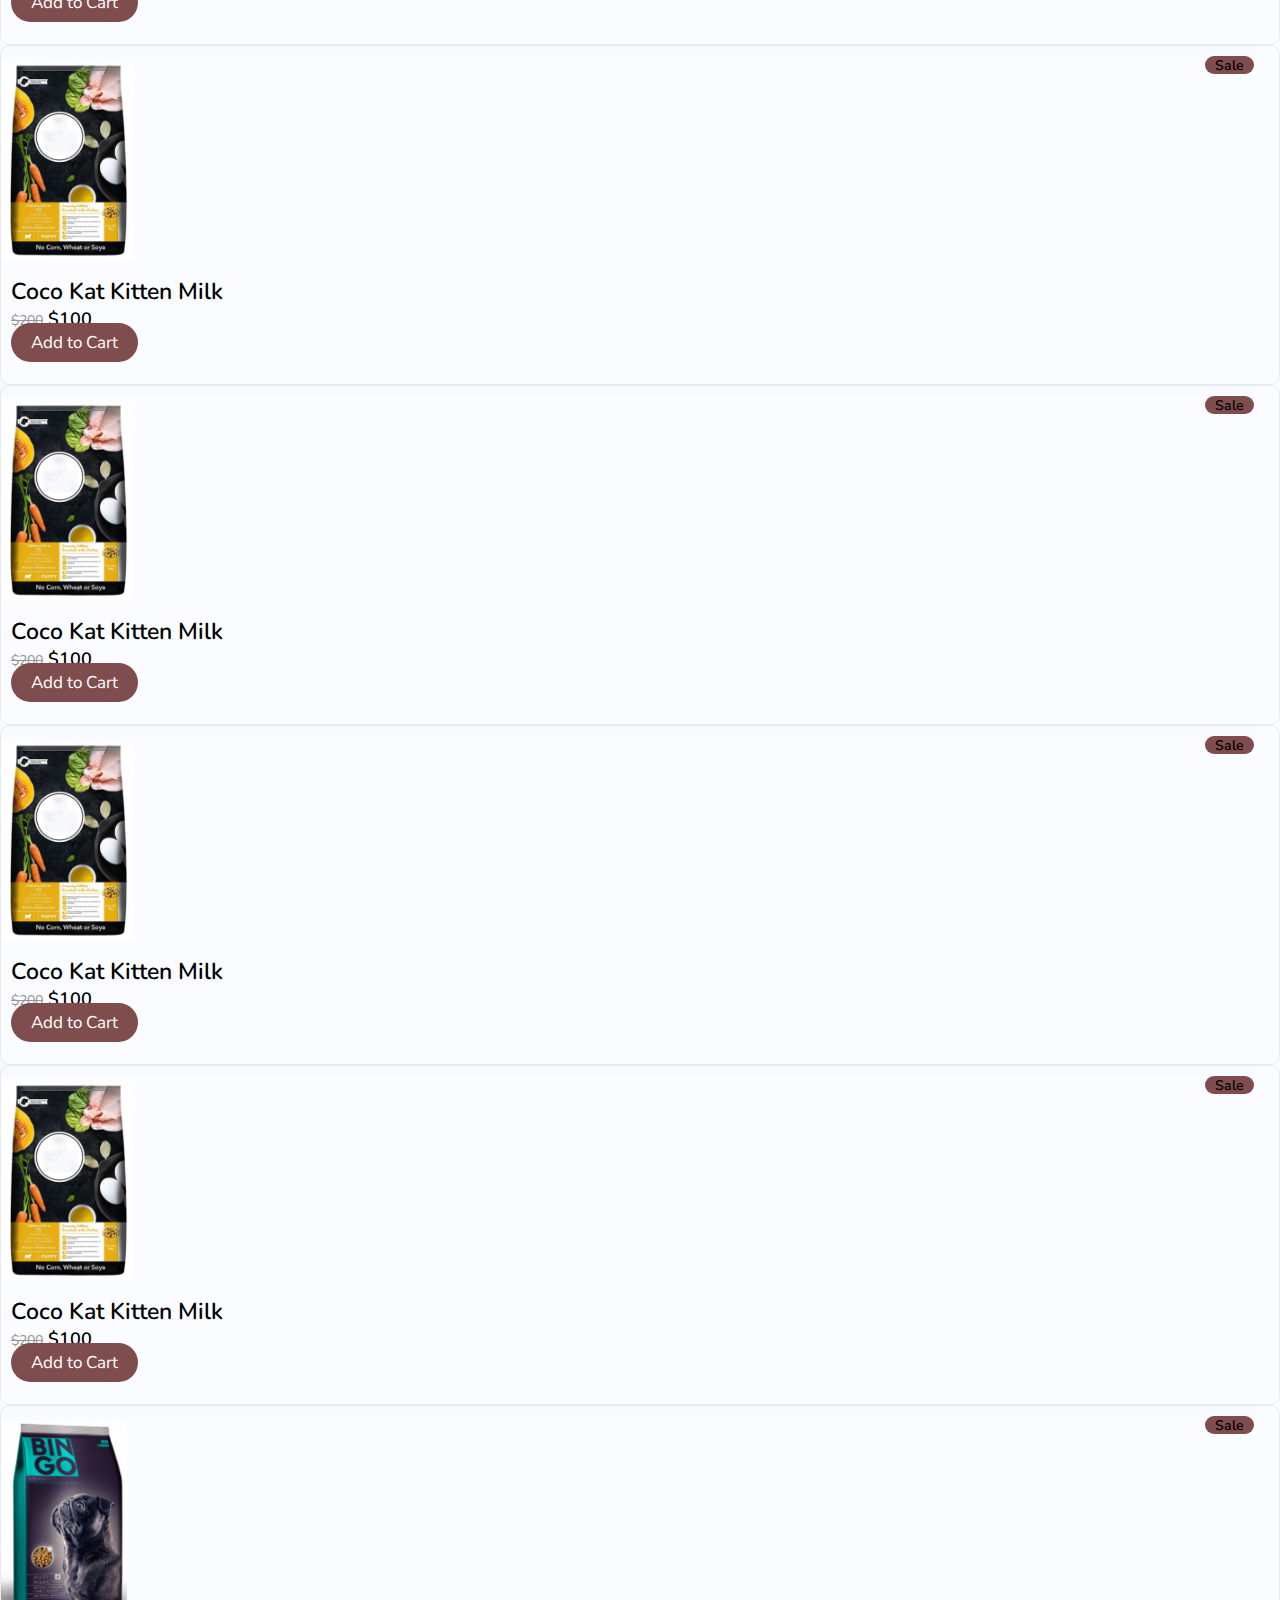
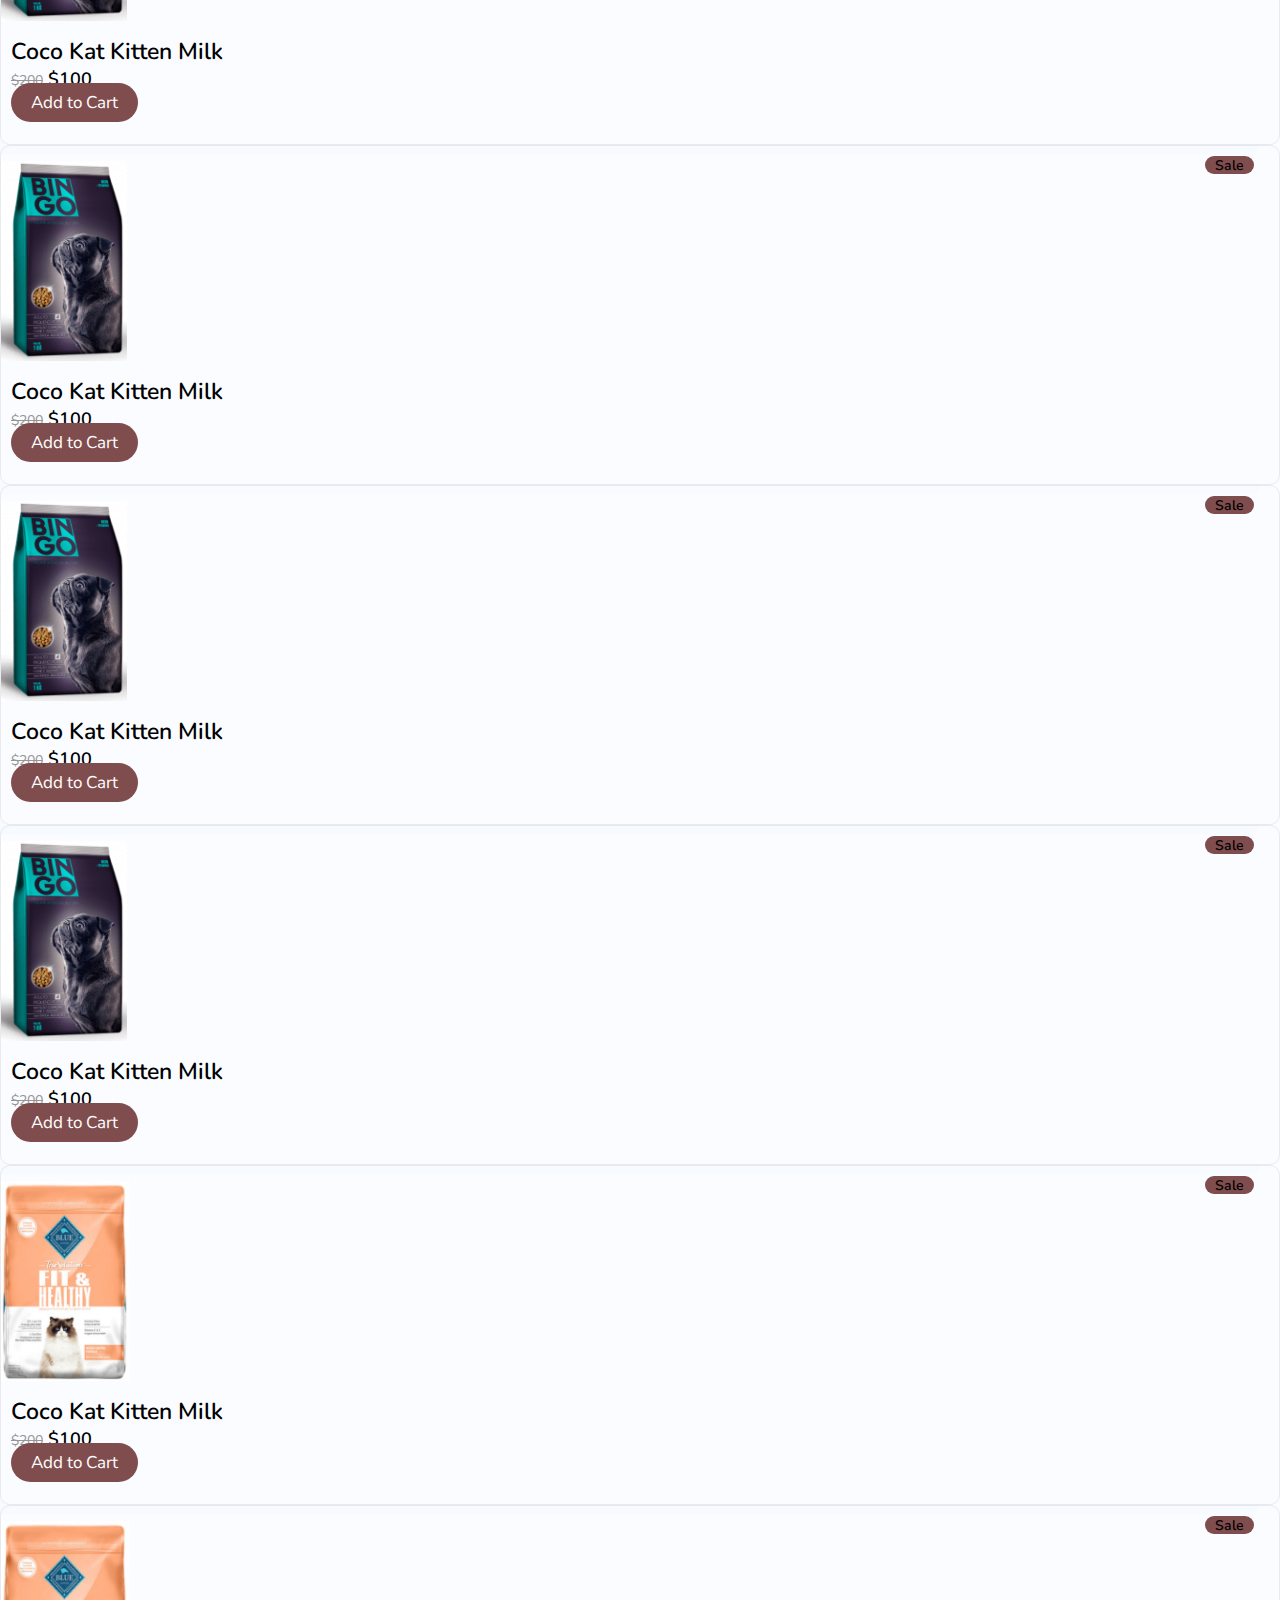
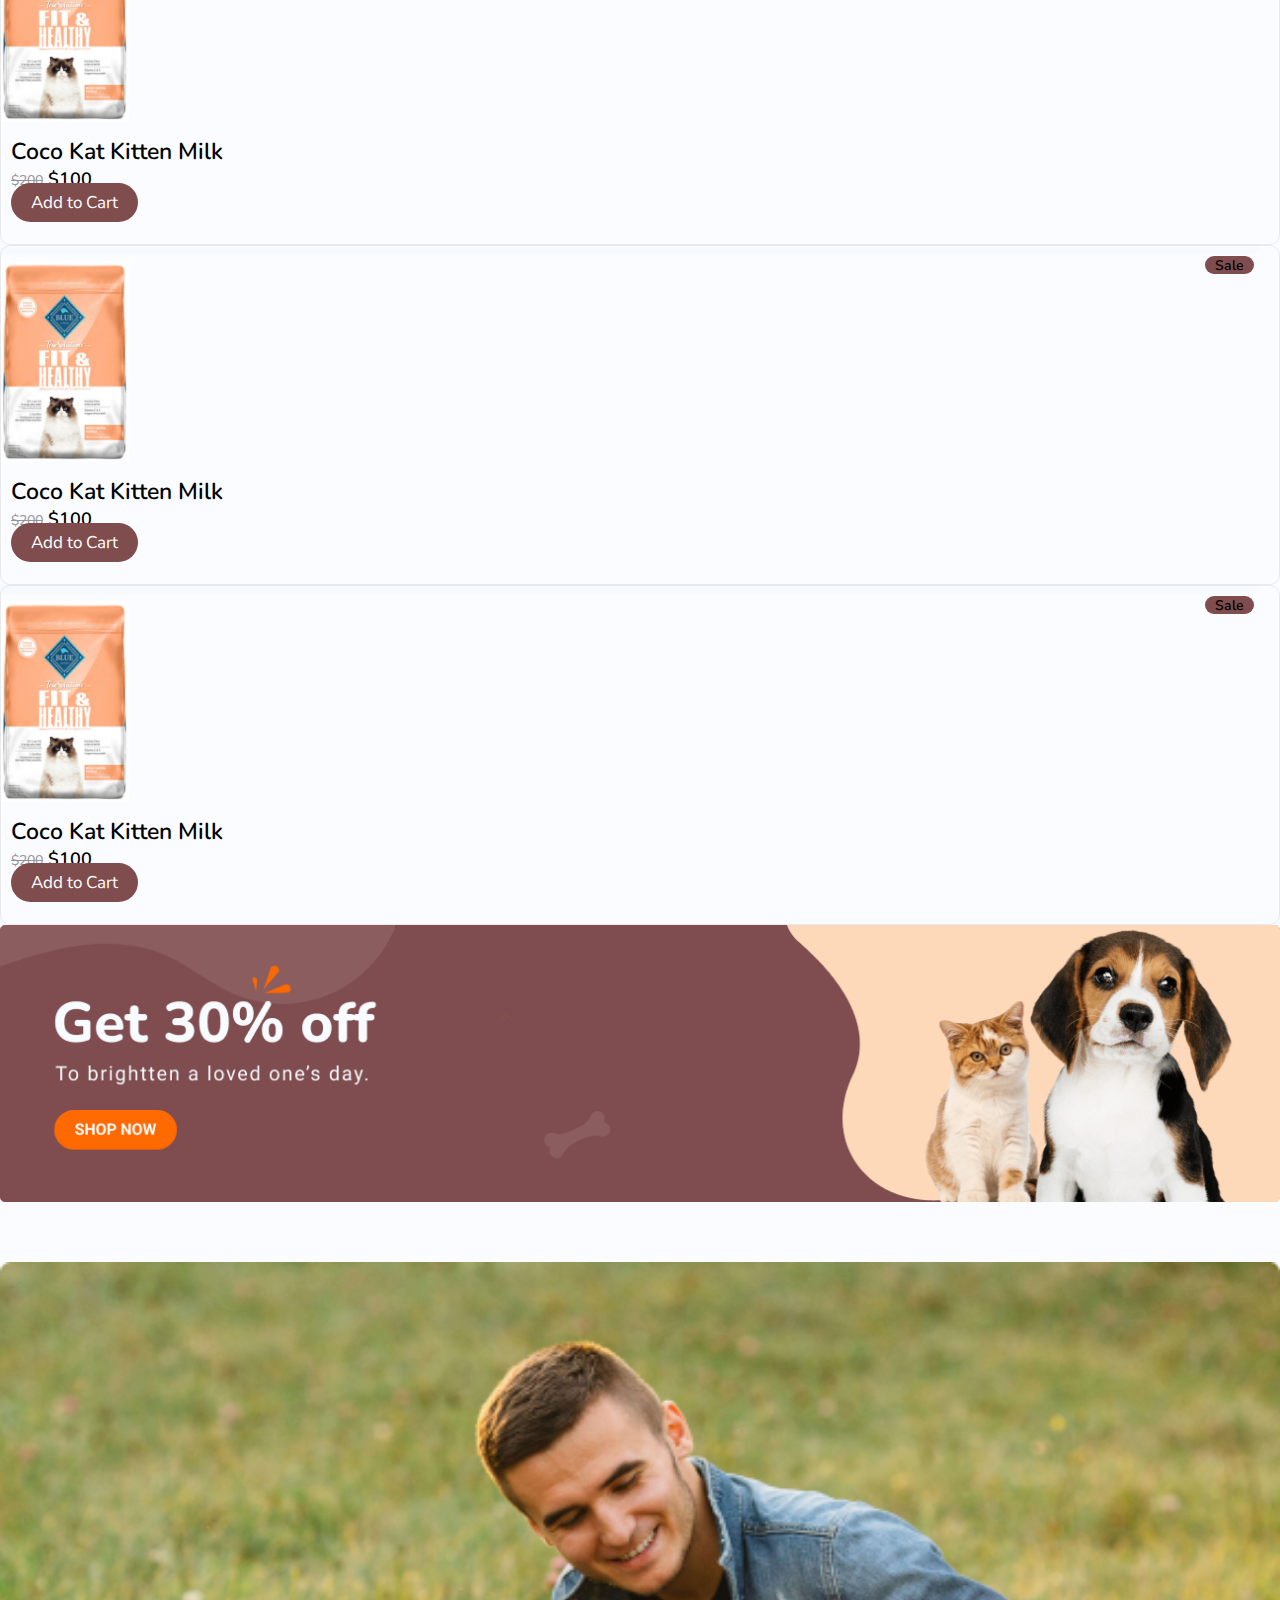
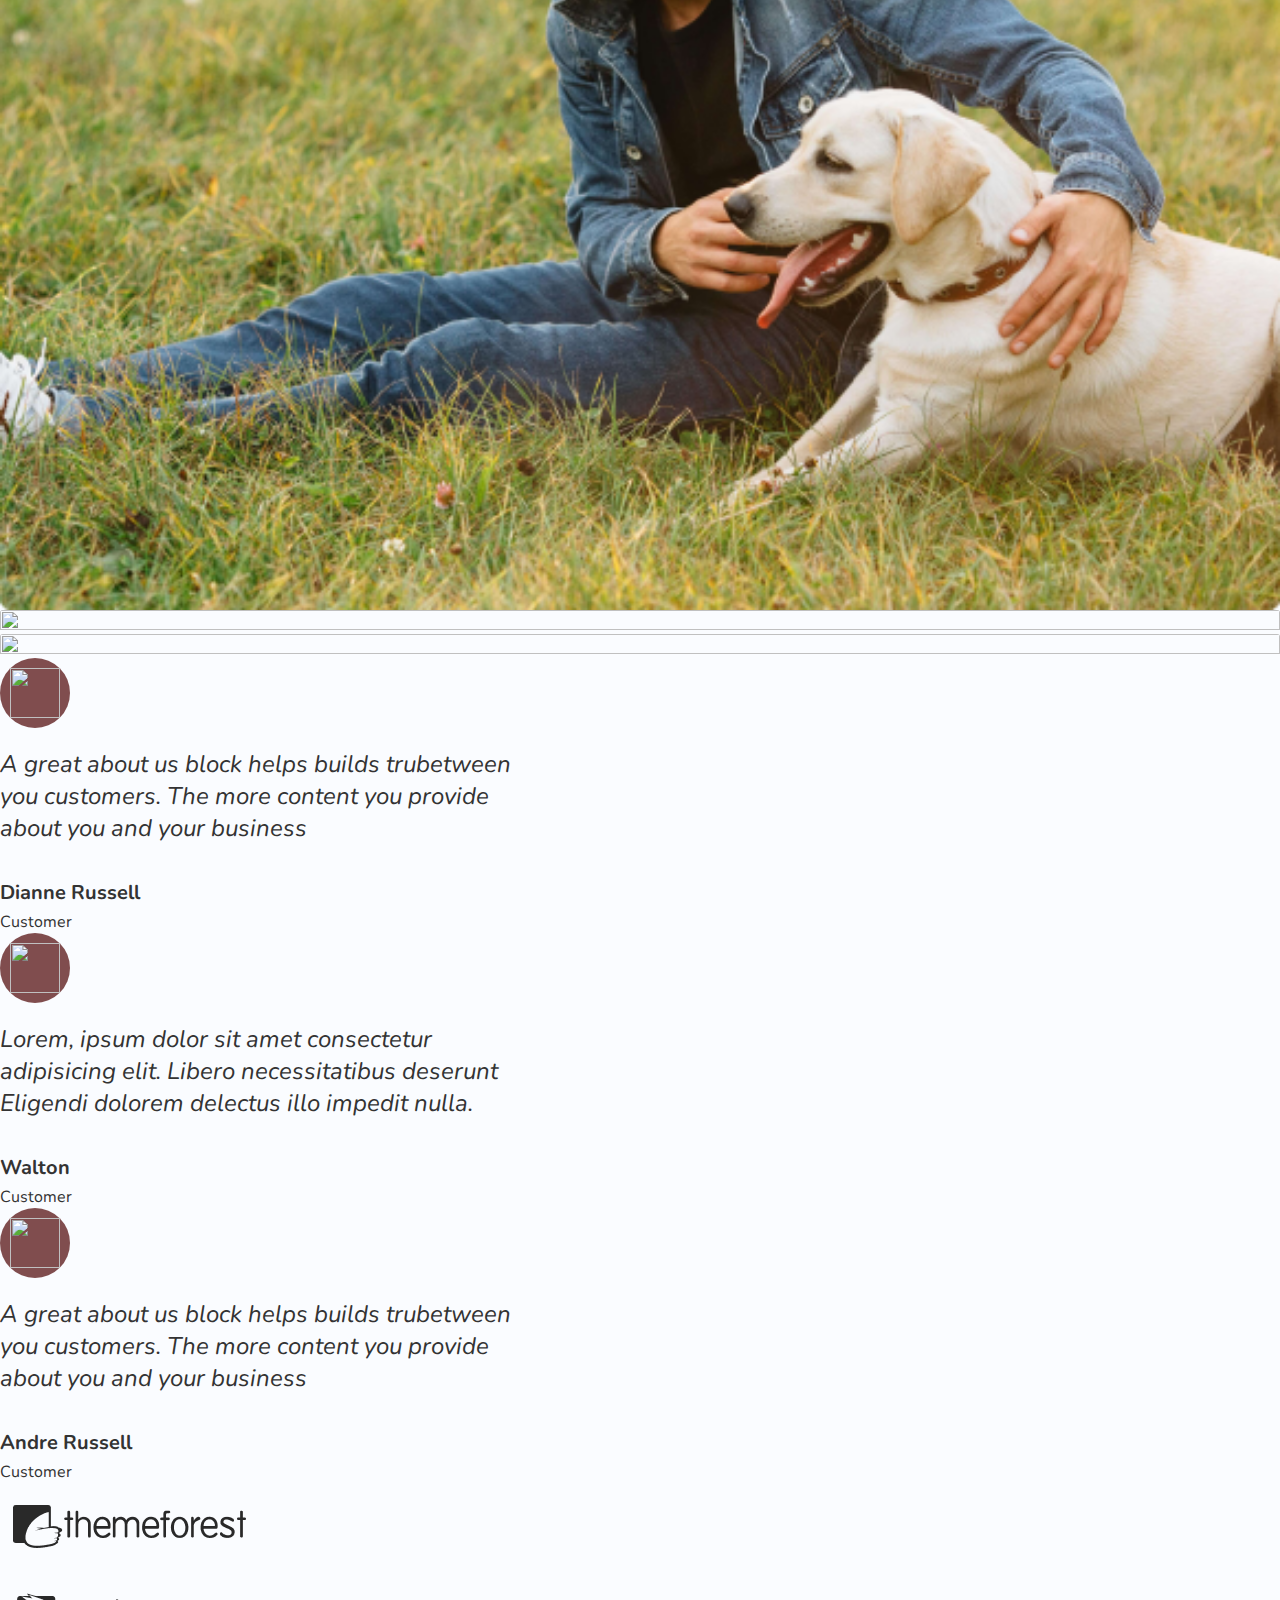
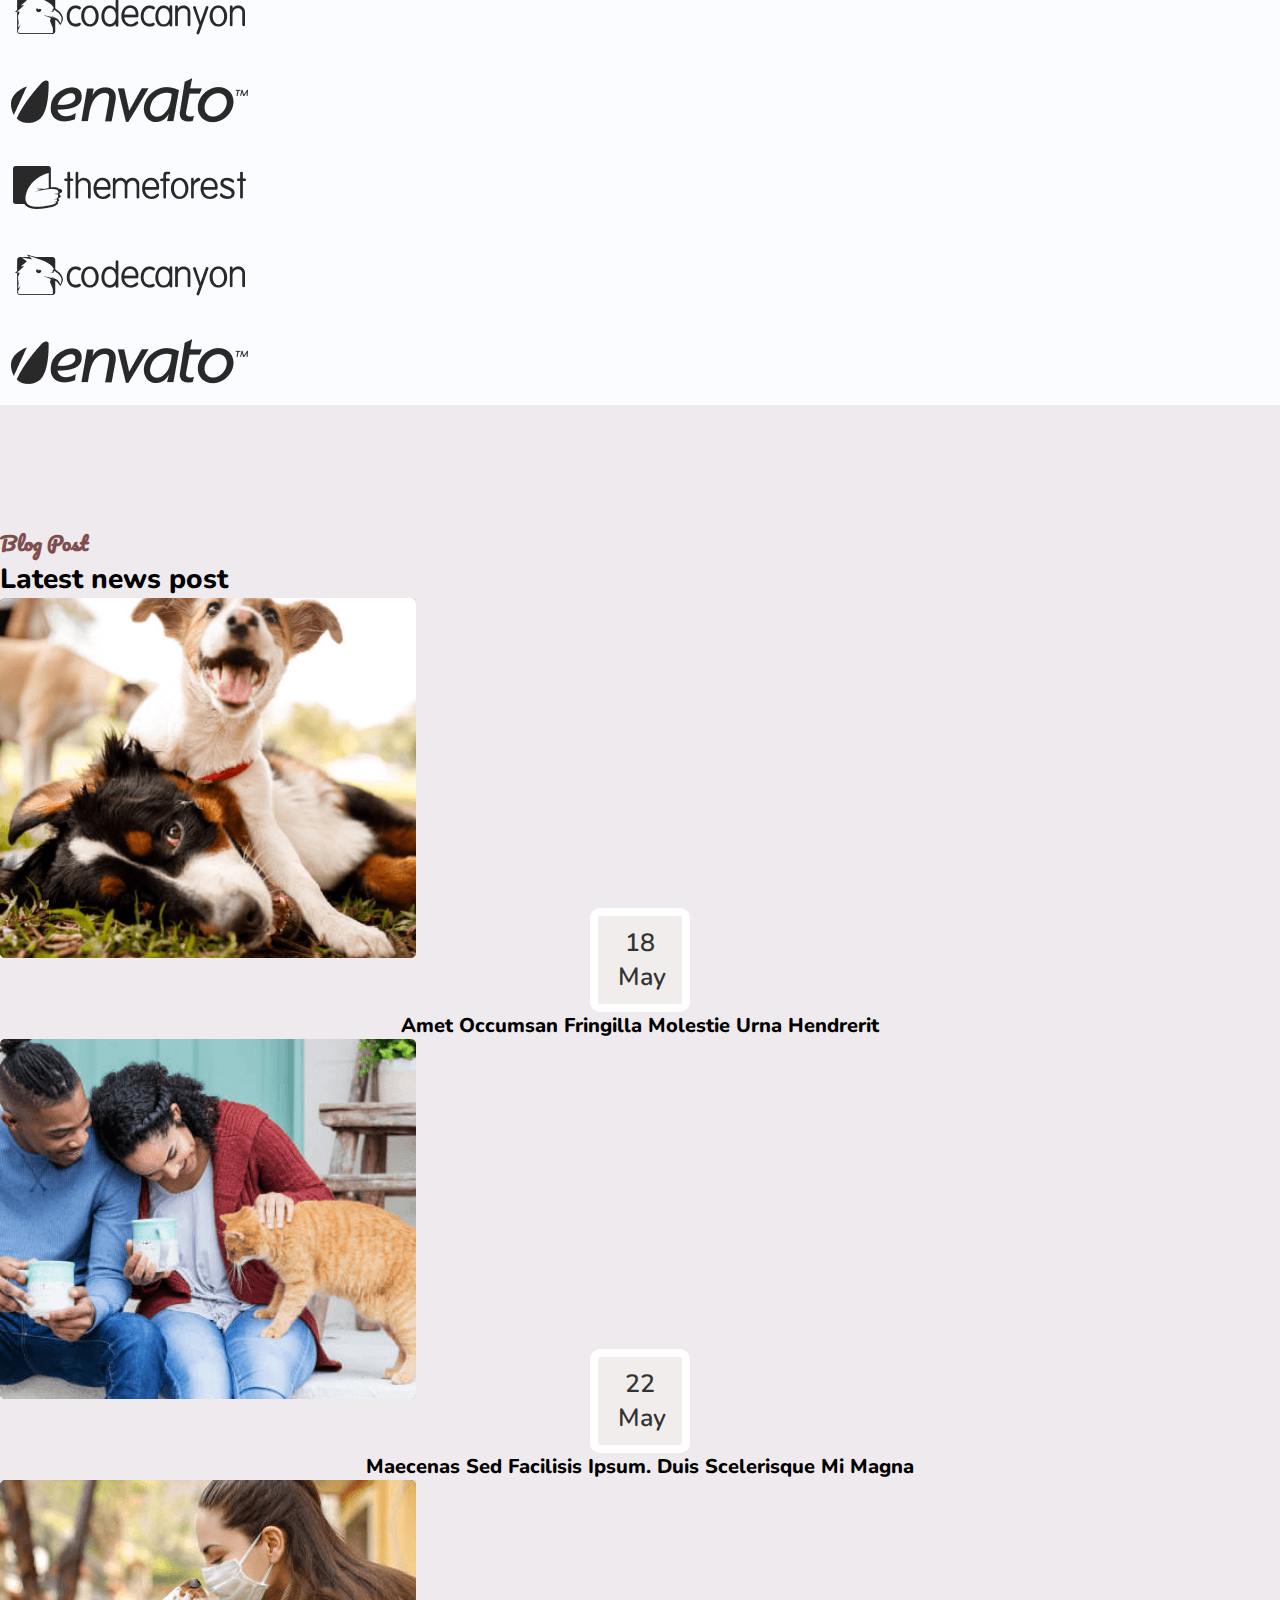
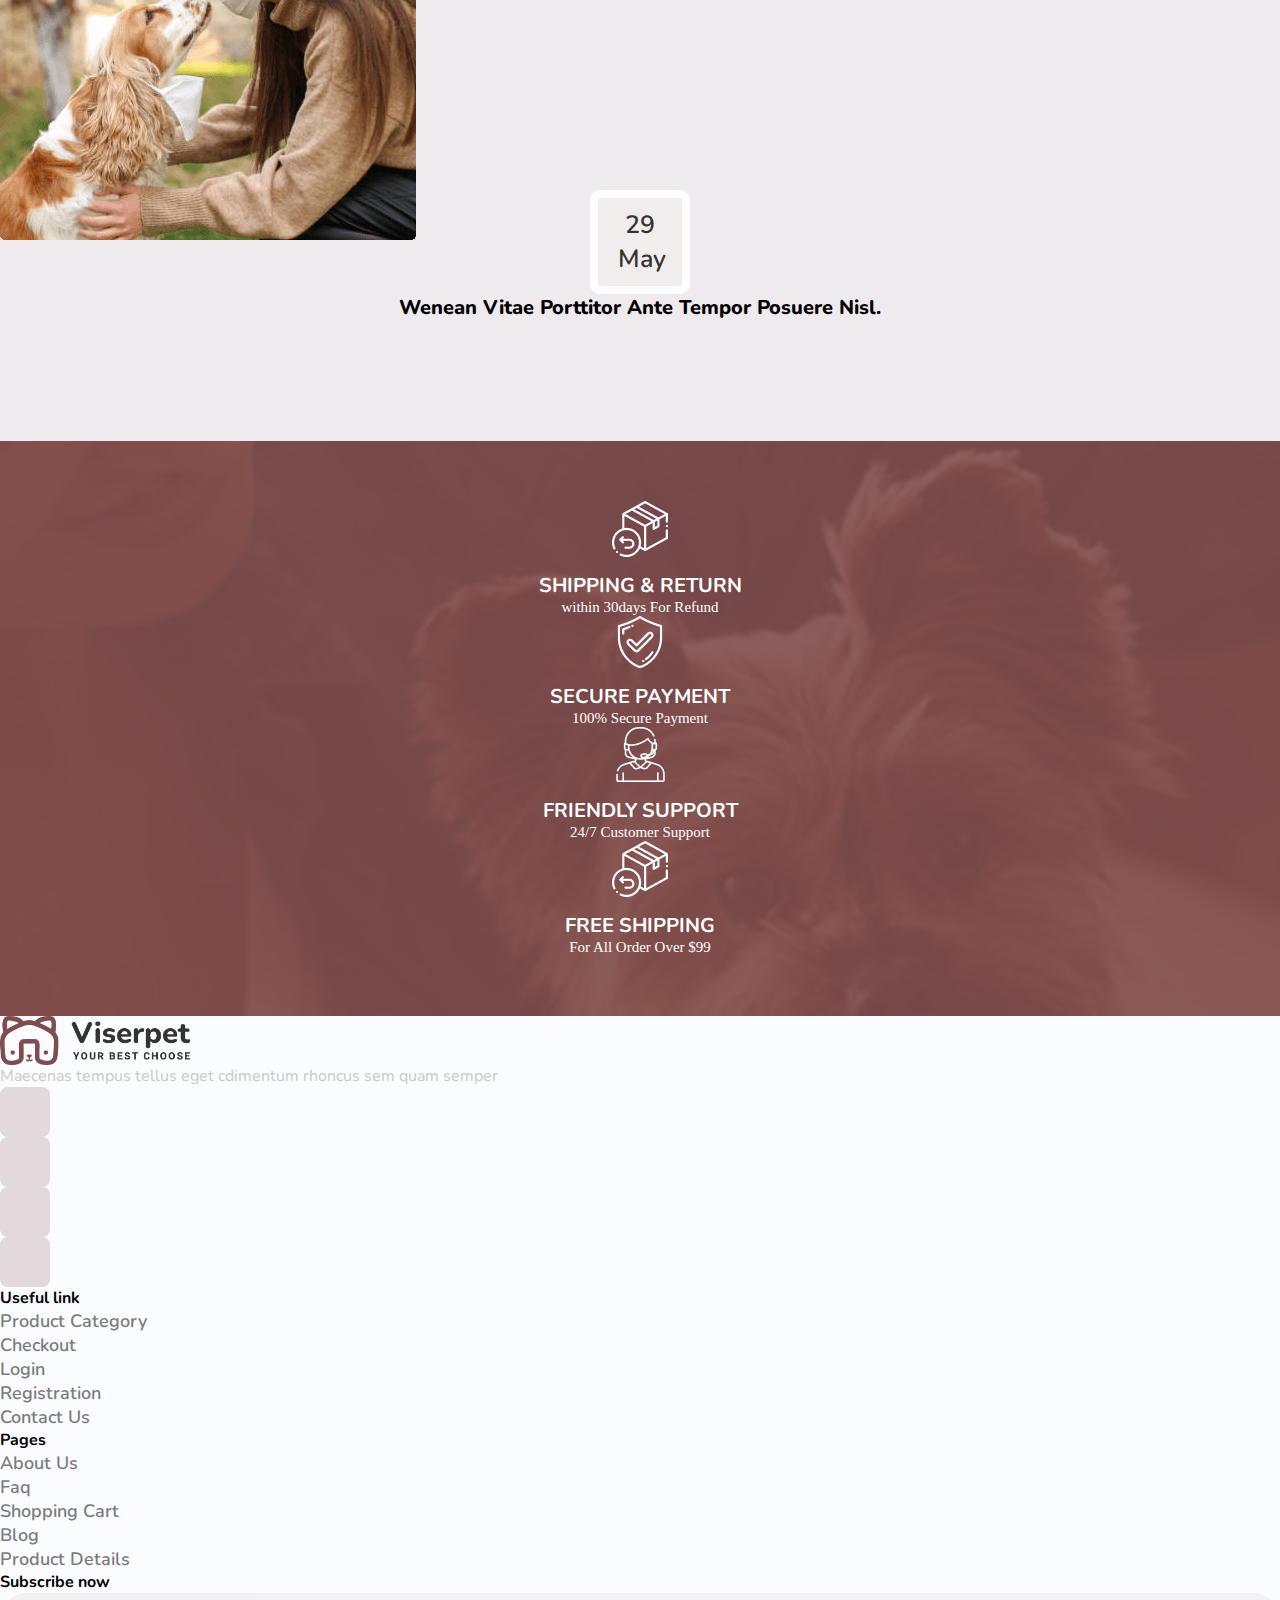
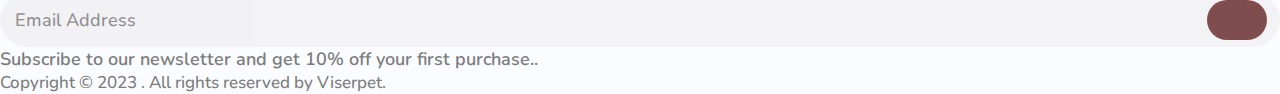
==== commit 4c9cc6b0: "scrollToTop" ====
--- a/Index.html
+++ b/Index.html
@@ -47,7 +47,7 @@
                     <div class="col-xxl-6 col-xl-6 col-lg-6 col-md-6 col-sm-12 col-12">
                         <div class="basketCatrRegister">
                             <ul>
-                                <li><a href="#"><i class="fa-regular fa-heart"></i></a></li>
+                                <li><a href="Wishlist.html"><i class="fa-regular fa-heart"></i></a></li>
                                 <li><a href="#" class="cartCount"><span class="cartCountItem">12</span>
                                     <i class="fa-solid fa-cart-shopping"></i></a></li>
                                 <li><a href="Login.html"><i class="fa-regular fa-user"></i></a></li>
@@ -90,7 +90,7 @@
         </section> -->
     </header>
     <!-- Header End -->
-
+    <a href="#" class="scrollToTop"><i class="fa-solid fa-arrow-up"></i></a>
     <!-- Main Start -->
     <main>
         
--- a/assets/style/style.css
+++ b/assets/style/style.css
@@ -44,7 +44,59 @@
 ::-webkit-scrollbar-thumb:hover {
   background: #b30000;
 }
+.scrollToTop {
+  background-color: #804d4e;
+  color: white;
+  cursor: pointer;
+  padding: 15px 20px;
+  text-align: center;
+  border-radius: 50px;
+  position: fixed;
+  top: 600px;
+  right: 25px;
+  display: none;
+  -webkit-animation: UpDown 2s infinite;
+  animation: UpDown 2s infinite;
+}
+
+@-webkit-keyframes UpDown {
+  0% {
+    -webkit-transform: translateY(-10px);
+    transform: translateY(10px)
+  }
+  50% {
+    -webkit-transform: translateY(-20px);
+    transform: translateY(-20px);
+  }
+  100% {
+    -webkit-transform: translateY(-10px);
+    transform: translateY(10px);
+  }
+}
+
+@keyframes UpDown {
+  0% {
+    -webkit-transform: translateY(-10px);
+    transform: translateY(10px)
+  }
+  50% {
+    -webkit-transform: translateY(-20px);
+    transform: translateY(-20px);
+  }
+  100% {
+    -webkit-transform: translateY(-10px);
+    transform: translateY(10px);
+  }
+}
+.scrollToTop i{
+  font-size: 25px;
+}
+.scrollToTop:hover {
+  color: white;
+  cursor: pointer;
+}
 /*======Scroll end======== */
+
 /* Navbar start  */
 #Navigation {
   background-color: #804d4e;
@@ -54,14 +106,14 @@
 }
 .navigation-item-area {
   display: inline-block;
-  padding: 35px 20px 40px 0;
+  padding: 30px 20px 40px 0;
   color: white !important;
   font-family: var(--header-font);
   font-size: 22px;
 }
 .navigation-item-area-icon-serach {
   font-family: var(--header-font);
-  padding: 45px 0 40px 14px;
+  padding: 40px 0 40px 14px;
   color: white !important;
   font-size: 18px;
 }
@@ -1388,12 +1440,9 @@
   box-sizing: border-box;
 }
 
-
 .price-field input[type="range"] {
   position: absolute;
 }
-
-/* Reset style for input range */
 
 .price-field input[type="range"] {
   width: 188px;
@@ -1406,7 +1455,6 @@
   -webkit-appearance: none;
   background: #804d4e;
 }
-
 
 .price-field input[type="range"]:active,
 .price-field input[type="range"]:focus {
@@ -1426,8 +1474,6 @@
   color: transparent;
   border-radius: 5px;
 }
-
-/* Style toddler input range */
 
 .price-field input[type="range"]::-webkit-slider-thumb {
   /* WebKit/Blink */
@@ -1445,7 +1491,7 @@
   cursor: pointer;
   pointer-events: all;
   z-index: 100;
-  /* box-shadow: 2px 2px 2px rgba(4, 16, 14, 0.78); */
+  box-shadow: 2px 2px 2px rgba(4, 16, 14, 0.78);
 }
 
 .price-field input[type="range"]::-moz-range-thumb {
@@ -1484,8 +1530,6 @@
   z-index: 100;
 }
 
-/* Style for input value block */
-
 .price-wrap {
   display: flex;
   color: #7c7c7c;
@@ -1526,8 +1570,6 @@
 .price-wrap label {
   text-align: right;
 }
-
-/* Style for active state input */
 
 .price-field input[type="range"]:hover::-webkit-slider-thumb {
   box-shadow: 0 0 0 0.5px #fff;
@@ -1602,6 +1644,184 @@
 /*==========Product Sidebar End=======*/
 /*===========Shop End==========*/
 
+/*=======Shop Details Start========*/
+
+#thumb_container {
+  text-align: center;
+  cursor: pointer;
+}
+#thumb_container img {
+  height: 120px;
+  width: 100px;
+  border: solid 1px lightgray;
+  padding: 2px;
+}
+#main_image {
+  border: solid 1px lightgray;
+  margin-left: auto;
+  margin-right: auto;
+}
+#main_image img {
+  padding: 30px 50px 30px 50px;
+  width: 100%;
+}
+.shopDetailsProduct {
+  display: flex;
+  margin-top: 30px;
+}
+.detailsProduct__Title {
+  font-size: 18px;
+  color: hsl(var(--black) / 0.9);
+  margin-right: 55px;
+  font-weight: 400;
+  font-family: var(--body-font);
+  width: 70px;
+}
+.detailsProduct__Size {
+  font-size: 18px;
+  color: hsl(var(--black) / 0.8);
+  font-weight: 400;
+  font-family: var(--body-font);
+}
+
+.shopDetailsProductTitle h4 {
+  font-family: var(--header-font);
+  font-size: 25px !important;
+}
+.shopDetailsProductRetingItem i {
+  color: #804d4e;
+  font-size: 18px;
+}
+.shopDetailsProductRetingNumber {
+  font-size: 20px;
+  font-weight: 500;
+  color: #7c7c7c;
+}
+.shopDetailsProductPrice del {
+  color: #7c7c7c;
+  font-weight: 600;
+  font-size: 18px;
+  font-family: var(--body-font);
+}
+.shopDetailsProductPrice span {
+  color: #804d4e;
+  font-weight: 600;
+  font-size: 18px;
+  font-family: var(--body-font);
+}
+.shopDetailsProductDescItem {
+  color: #7c7c7c;
+  font-family: var(--header-font);
+  font-weight: 600;
+  font-size: 17px;
+  max-width: 300px;
+}
+.detailsProductColorList {
+  display: flex;
+  flex-wrap: wrap;
+}
+.shopDetailsProductColorItem.first button {
+  background-color: red;
+  margin: 0;
+  padding: 0;
+  height: 15px;
+  width: 15px;
+  border-radius: 50px;
+  border: transparent;
+  cursor: pointer;
+}
+.shopDetailsProductColorItem.second button {
+  background-color: green;
+  margin: 0;
+  padding: 0;
+  height: 15px;
+  width: 15px;
+  border-radius: 50px;
+  border: transparent;
+  cursor: pointer;
+}
+.shopDetailsProductColorItem.third button {
+  background-color: #5f5cff;
+  margin: 0;
+  padding: 0;
+  height: 15px;
+  width: 15px;
+  border-radius: 50px;
+  border: transparent;
+  cursor: pointer;
+}
+.shopDetailsProductColorItem.fourth button {
+  background-color: #ffd65c;
+  margin: 0;
+  padding: 0;
+  height: 15px;
+  width: 15px;
+  border-radius: 50px;
+  border: transparent;
+  cursor: pointer;
+}
+
+.quantity input {
+  width: 60px;
+  height: 42px;
+  line-height: 1.65;
+  float: left;
+  display: block;
+  padding: 0;
+  margin: 0;
+  padding-left: 20px;
+  padding-right: 10px;
+  border: 1px solid #eee;
+}
+
+.shopDetailsBtn {
+  margin-top: 30px;
+}
+.shopDetailsBtn input {
+  background-color: #804d4e;
+  border: transparent;
+  color: white;
+  border-radius: 50px;
+  font-family: var(--header-font);
+  font-size: 22px;
+  font-weight: 500;
+}
+.shopDetailsBtn input:hover {
+  background-color: transparent;
+  border: 1px solid #804d4e;
+  color: #804d4e;
+}
+
+.shopWishlistBtn a {
+  margin: 0 0 0 9px;
+  border: 1px solid hsl(var(--black) / 0.08);
+  padding: 8px 10px;
+  border-radius: 50px;
+  color: #804d4e;
+}
+.shopWishlistBtn a:hover {
+  color: #804d4e;
+}
+.detailsProduct__Size li a {
+  margin-right: 10px;
+  color: #7c7c7c;
+}
+.shopDetailsTitle {
+  font-family: var(--header-font);
+  font-weight: 700;
+  position: relative;
+}
+.shopDetailsTitle::before {
+  position: absolute;
+  content: "";
+  width: 50px;
+  height: 2px;
+  background-color: #804d4e;
+  bottom: -15px;
+  left: 0;
+}
+/*========Shop Details End========*/
+
 /*=====Blog Post Start=======*/
 .blog-postContent {
   width: 100%;
@@ -2000,6 +2220,15 @@
 input::-webkit-inner-spin-button {
   -webkit-appearance: none;
 }
+.checkForm {
+  accent-color: #804d4e;
+}
+input {
+  outline: none;
+}
+textarea {
+  outline: none;
+}
 .checOutSectioBtnFrom .checkOutBtn {
   padding: 16px 20px;
   border-radius: 50px;
@@ -2290,3 +2519,176 @@
   }
 }
 /*=======Login End========*/
+/*==========Wishlist Start========*/
+.wishlistTitle {
+  font-size: 16px;
+  color: #4d3b3b;
+  font-weight: 400;
+  font-family: var(--header-font);
+}
+.wishlistItem {
+  display: flex;
+  align-items: center;
+  flex-wrap: wrap;
+}
+.wishlist_productImg {
+  width: 50px;
+  height: 60px;
+  overflow: hidden;
+}
+.table tbody tr td {
+  text-align: center;
+  vertical-align: middle;
+  padding: 20px;
+  border-width: 1px;
+  border: 0;
+  font-family: var(--header-font);
+  color: hsl(var(--black) / 0.7);
+  font-weight: 500;
+  max-width: 170px;
+  font-size: 16px;
+}
+.table thead tr th {
+  text-align: left !important;
+}
+.table thead tr th {
+  background-color: white;
+  text-align: center;
+  font-size: 15px;
+  padding: 22px;
+  color: hsl(var(--black) / 0.8);
+  font-family: var(--header-font);
+  font-weight: 600;
+  border-bottom: 0;
+  max-width: 170px;
+  font-size: 16px;
+  margin-bottom: 20px !important;
+}
+.cart-table tbody tr td {
+  text-align: left !important;
+}
+.cart-table tbody tr td:last-child {
+  text-align: right !important;
+}
+.table thead tr th:last-child {
+  text-align: right !important;
+}
+.wishlist__content {
+  width: calc(100% - 65px);
+  padding-left: 15px;
+  text-align: left;
+}
+.delete-icon {
+  border: transparent;
+  background-color: rgb(254, 184, 184);
+  padding: 8px 14px;
+  font-size: 20px;
+  border-radius: 50px;
+  color: red;
+  cursor: pointer;
+}
+.delete-icon:hover {
+  background-color: rgb(255, 0, 0);
+  color: white;
+}
+.wishlist_btn {
+  background-color: #804d4e !important;
+  color: white !important;
+  border-radius: 8px;
+}
+.wishlist_btn:hover {
+  background-color: transparent !important;
+  color: #804d4e !important;
+  border: 1px solid #804d4e !important;
+}
+.wishlist_Shop_btn {
+  background-color: #804d4e;
+  border: transparent;
+  padding: 15px 20px;
+  font-family: var(--header-font);
+  font-size: 18px;
+  text-transform: uppercase;
+  color: white;
+  border-radius: 50px;
+  font-weight: 600;
+}
+.wishlist_Shop_btn_two {
+  background-color: transparent;
+  border: 1px solid #7c7c7c;
+  padding: 15px 20px;
+  font-family: var(--header-font);
+  font-size: 18px;
+  text-transform: uppercase;
+  color: #000000;
+  border-radius: 50px;
+  font-weight: 600;
+}
+.wishlist_Shop_btn:hover {
+  color: #804d4e;
+  background-color: white;
+  border: 1px solid #804d4e;
+}
+.wishlist_Shop_btn_two:hover,
+.wishlist_Shop_btn_third:hover {
+  color: white;
+  background-color: #804d4e;
+}
+.wishlist_Shop_btn_third {
+  background-color: transparent;
+  border: 1px solid #7c7c7c;
+  padding: 12px 20px;
+  font-family: var(--header-font);
+  font-size: 15px;
+  color: #000000;
+  border-radius: 50px;
+  font-weight: 600;
+}
+.btn {
+  position: relative;
+  z-index: 1;
+  padding: 15px 20px !important;
+}
+.orderSummery {
+  padding: 25px;
+  border: 1px solid hsl(var(--black) / 0.08);
+  width: 30%;
+  border-radius: 8px;
+}
+.orderSummeryTitle {
+  font-family: var(--header-font);
+}
+.orderSummeryPrice {
+  font-family: var(--header-font);
+}
+.orderTotal {
+  position: relative;
+}
+.orderTotal::after {
+  position: absolute;
+  content: "";
+  width: 100%;
+  height: 1px;
+  left: 0;
+  top: 0;
+  background-color: hsl(var(--black) / 0.08);
+}
+.orderTotalItem {
+  font-family: var(--header-font);
+  font-weight: 700;
+}
+.proceedCheckOut {
+  padding: 13px 0;
+  text-transform: uppercase;
+  border: transparent;
+  background-color: #804d4e;
+  border-radius: 50px;
+  color: white;
+  width: 65%;
+}
+.proceedCheckOutLabel {
+  color: #7c7c7c;
+  font-family: var(--header-font);
+  font-weight: 600;
+  padding-top: 15px;
+}
+/*==========Wishlist End========*/
